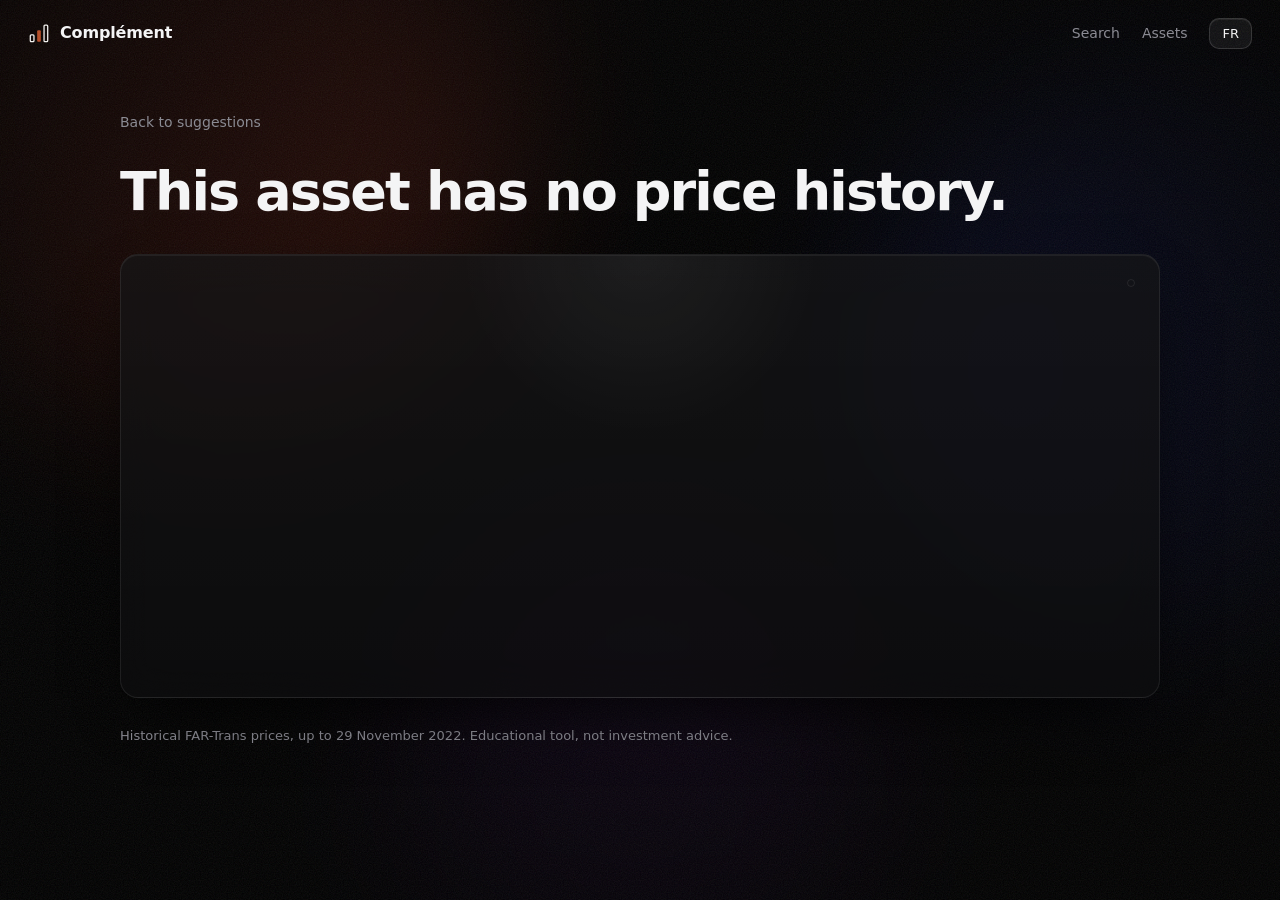
==== web/asset.html @ 83ad5b01 "feat: add proper website instead of streamlit app" ====
<!doctype html>
<html lang="fr">
<head>
<meta charset="utf-8">
<meta name="viewport" content="width=device-width, initial-scale=1">
<title>Complément</title>
<link rel="icon" href="logo.svg" type="image/svg+xml">
<link rel="stylesheet" href="styles.css">
</head>
<body>
<div class="aurora" aria-hidden="true"><i></i><i></i><i></i></div>
<div class="grain" aria-hidden="true"></div>

<header class="top">
  <a class="brand" href="index.html">
    <svg viewBox="0 0 24 24" fill="none" aria-hidden="true"><rect x="2.5" y="14" width="4" height="7.5" rx="1" stroke="#f2f1ee" stroke-width="1.4"/><rect x="10" y="9" width="4" height="12.5" rx="1" fill="#b5502b"/><rect x="17.5" y="3.5" width="4" height="18" rx="1" stroke="#f2f1ee" stroke-width="1.4"/></svg>
    <span data-brand></span>
  </a>
  <nav class="nav-links">
    <a href="index.html#ask" data-i18n="nav_search"></a>
    <a href="assets.html" data-i18n="nav_assets"></a>
    <button class="btn lang" type="button" aria-label="Langue / Language"></button>
  </nav>
</header>

<main class="asset">
  <a class="back" href="index.html#results" data-i18n="back"></a>
  <h1 id="name"></h1>
  <p class="meta" id="meta"></p>

  <div class="chart-card glass">
    <div class="chart-top">
      <div class="big-change num" id="change"></div>
      <div class="ranges" id="ranges"></div>
    </div>
    <div class="chart" id="chart"></div>
  </div>
  <div class="stats" id="stats"></div>
  <section class="why glass" id="why" hidden></section>
  <p class="footnote" data-i18n="footnote"></p>
</main>

<script src="i18n.js"></script>
<script src="chart.js"></script>
<script src="asset.js"></script>
</body>
</html>
---- web/styles.css ----
/* Black canvas with drifting colour and film grain; flat hairline surfaces on top.
   System fonts only, the booth may have no Wi-Fi. */
:root {
  --black: #000;
  --paper: #f4f4f5;
  --muted: #8b8b93;
  --faint: #4b4b52;
  --line: rgba(255, 255, 255, .08);
  --line-strong: rgba(255, 255, 255, .14);
  --up: #3fd492;
  --down: #ff5d52;
  --copper: #ff6a3d;
  --sans: "Inter", "Segoe UI Variable Text", "Segoe UI", -apple-system, BlinkMacSystemFont, system-ui, sans-serif;
}

* { box-sizing: border-box; }
[hidden] { display: none !important; }
html { scroll-behavior: smooth; background: var(--black); }
body { margin: 0; color: var(--paper); font: 16px/1.55 var(--sans); -webkit-font-smoothing: antialiased; }
a { color: inherit; text-decoration: none; }
:focus-visible { outline: 2px solid var(--copper); outline-offset: 3px; }
.num { font-variant-numeric: tabular-nums; }
.muted { color: var(--muted); }
.up { color: var(--up); } .down { color: var(--down); }

/* ---------- Background: slow colour drift + grain ---------- */
.aurora { position: fixed; inset: 0; z-index: -2; overflow: hidden; pointer-events: none; }
.aurora i { position: absolute; border-radius: 50%; filter: blur(90px); opacity: .55; will-change: transform; }
.aurora i:nth-child(1) { width: 52vw; height: 52vw; left: -12vw; top: -18vw; background: #ff4d2e; opacity: .2; animation: drift-a 16s ease-in-out infinite alternate; }
.aurora i:nth-child(2) { width: 46vw; height: 46vw; right: -14vw; top: 8vh; background: #3b4dff; opacity: .17; animation: drift-b 19s ease-in-out infinite alternate; }
.aurora i:nth-child(3) { width: 40vw; height: 40vw; left: 30vw; top: 60vh; background: #a238ff; opacity: .11; animation: drift-c 23s ease-in-out infinite alternate; }
@keyframes drift-a { to { transform: translate(18vw, 14vh) scale(1.15); } }
@keyframes drift-b { to { transform: translate(-16vw, 22vh) scale(.9); } }
@keyframes drift-c { to { transform: translate(-20vw, -26vh) scale(1.2); } }
.aurora::after {  /* vignette keeps the edges and the reading area black */
  content: ""; position: absolute; inset: 0;
  background: radial-gradient(ellipse at 50% 40%, transparent 0%, rgba(0, 0, 0, .55) 55%, #000 100%);
}
.grain {
  position: fixed; inset: -50%; z-index: -1; pointer-events: none; opacity: .09;
  background-image: url("data:image/svg+xml,%3Csvg xmlns='http://www.w3.org/2000/svg' width='220' height='220'%3E%3Cfilter id='n'%3E%3CfeTurbulence type='fractalNoise' baseFrequency='.85' numOctaves='3' stitchTiles='stitch'/%3E%3C/filter%3E%3Crect width='100%25' height='100%25' filter='url(%23n)'/%3E%3C/svg%3E");
  animation: grain 1.2s steps(6) infinite;
}
@keyframes grain { 0%, 100% { transform: translate(0, 0); } 33% { transform: translate(-3%, 2%); } 66% { transform: translate(2%, -3%); } }

/* ---------- Surfaces: hairline border, faint top light, glow that follows the pointer ---------- */
.glass {
  --mx: 50%; --my: 0%;
  position: relative;
  background:
    radial-gradient(400px circle at var(--mx) var(--my), rgba(255, 255, 255, .05), transparent 45%),
    linear-gradient(180deg, rgba(255, 255, 255, .035), rgba(255, 255, 255, .01)),
    rgba(10, 10, 12, .72);
  border: 1px solid var(--line);
  box-shadow: inset 0 1px 0 rgba(255, 255, 255, .06), 0 24px 60px -24px rgba(0, 0, 0, .9);
  backdrop-filter: blur(20px);
}

.btn {
  display: inline-flex; align-items: center; justify-content: center; gap: 8px;
  font: 500 15px var(--sans); color: var(--paper); cursor: pointer; white-space: nowrap;
  padding: 10px 18px; border-radius: 10px;
  background: rgba(255, 255, 255, .06); border: 1px solid var(--line-strong);
  box-shadow: inset 0 1px 0 rgba(255, 255, 255, .08);
  transition: background .15s, border-color .15s;
}
.btn:hover { background: rgba(255, 255, 255, .1); border-color: rgba(255, 255, 255, .22); }
.btn.primary { background: var(--paper); color: #0a0a0b; border-color: var(--paper); box-shadow: 0 0 0 4px rgba(255, 255, 255, .06); }
.btn.primary:hover { background: #fff; }
.btn[disabled] { opacity: .55; cursor: wait; }
.kbd { font-size: 12px; color: var(--muted); border: 1px solid var(--line-strong); border-radius: 5px; padding: 1px 6px; }
.btn.primary .kbd { color: #55555c; border-color: rgba(0, 0, 0, .15); }

/* ---------- Top bar ---------- */
.top { position: fixed; inset: 0 0 auto; z-index: 20; display: flex; justify-content: space-between; align-items: center; padding: 18px 28px; pointer-events: none; }
.top > * { pointer-events: auto; }
.brand { display: flex; align-items: center; gap: 10px; font-weight: 600; font-size: 16px; letter-spacing: -.01em; }
.brand svg { width: 22px; height: 22px; }
.nav-links { display: flex; align-items: center; gap: 22px; font-size: 14px; }
.nav-links a { color: var(--muted); }
.nav-links a:hover, .nav-links a[aria-current="page"] { color: var(--paper); }
.lang { font-size: 13px; padding: 7px 12px; }

/* ---------- Catalogue ---------- */
.catalog { width: min(960px, 100% - 48px); margin: 0 auto; padding: 120px 0 100px; }
.catalog h1 { font-weight: 600; font-size: clamp(34px, 4.6vw, 54px); letter-spacing: -.035em; line-height: 1.05; margin: 0 0 10px; }
.catalog .lede { color: var(--muted); margin: 0 0 28px; }
.filters { display: flex; gap: 6px; flex-wrap: wrap; margin: 14px 0 18px; }
.filters button[aria-pressed="true"] { background: rgba(255, 255, 255, .14); border-color: rgba(255, 255, 255, .28); }
.row .cat { color: var(--muted); font-size: 13px; }
.catalog .rows .row { grid-template-columns: 1fr 96px 64px 150px 112px; }
.more { display: flex; justify-content: center; margin-top: 18px; }

/* ---------- Hero ---------- */
.hero { min-height: 100vh; display: grid; justify-items: center; align-content: center; gap: 0; padding: 140px 24px 80px; text-align: center; }
.hero h1 {
  margin: 0; font-weight: 600; letter-spacing: -.045em; line-height: 1.02;
  font-size: clamp(48px, 8.4vw, 112px);
  background: linear-gradient(180deg, #fff 30%, rgba(255, 255, 255, .55));
  -webkit-background-clip: text; background-clip: text; color: transparent;
}
.hero .sub { color: var(--muted); font-size: clamp(17px, 1.6vw, 20px); max-width: 46ch; margin: 22px 0 34px; }
.hero .cta { display: flex; gap: 12px; flex-wrap: wrap; justify-content: center; margin-bottom: 72px; }
.hero .cta .btn { padding: 12px 20px; }

/* Product preview: a real query and the first real suggestions */
.preview { width: min(760px, 100%); border-radius: 18px; text-align: left; overflow: hidden; }
.preview-bar { display: flex; align-items: center; gap: 12px; padding: 18px 22px; border-bottom: 1px solid var(--line); font-size: 17px; }
.preview-bar svg { width: 18px; height: 18px; color: var(--muted); flex: none; }
.preview-bar .typed::after { content: ""; display: inline-block; width: 1px; height: 1.1em; background: var(--paper); margin-left: 2px; vertical-align: -.15em; animation: caret 1s steps(2) infinite; }
@keyframes caret { 50% { opacity: 0; } }
.preview-rows { padding: 8px; }
.preview-row { display: grid; grid-template-columns: 1fr 120px 70px; gap: 16px; align-items: center; padding: 10px 14px; border-radius: 10px; }
.preview-row:first-child { background: rgba(255, 255, 255, .06); }
.preview-row b { font-weight: 500; font-size: 15px; }
.preview-row small { display: block; color: var(--muted); font-size: 12px; }
.preview-row .change { text-align: right; font-size: 15px; }
.preview-row svg.spark { width: 120px; height: 32px; }
.preview-foot { display: flex; justify-content: space-between; padding: 10px 22px; border-top: 1px solid var(--line); color: var(--muted); font-size: 12px; }

/* ---------- Search ---------- */
.ask { min-height: 100vh; display: grid; align-content: center; justify-items: center; padding: 120px 24px 80px; }
.ask h2 { font-weight: 600; font-size: clamp(28px, 3.4vw, 44px); letter-spacing: -.03em; margin: 0 0 32px; text-align: center; }
.search-wrap { width: min(820px, 100%); position: relative; }
.search { border-radius: 16px; display: flex; align-items: center; gap: 14px; padding: 8px 8px 8px 22px; }
.search svg { width: 20px; height: 20px; color: var(--muted); flex: none; }
.search input { flex: 1; min-width: 0; background: none; border: 0; outline: none; color: var(--paper); font: 19px var(--sans); padding: 14px 0; }
.search input::placeholder { color: var(--faint); }
.search:focus-within { border-color: rgba(255, 255, 255, .22); box-shadow: 0 0 0 4px rgba(255, 255, 255, .04), 0 24px 60px -24px rgba(0, 0, 0, .9); }
.suggest { position: absolute; z-index: 5; top: calc(100% + 8px); left: 0; right: 0; margin: 0; padding: 6px; list-style: none; border-radius: 14px; background: rgba(14, 14, 16, .96); }
.suggest li { padding: 10px 14px; border-radius: 9px; cursor: pointer; display: flex; justify-content: space-between; gap: 16px; font-size: 15px; }
.suggest li[aria-selected="true"], .suggest li:hover { background: rgba(255, 255, 255, .07); }
.suggest small { color: var(--muted); }

.chips { width: min(820px, 100%); display: flex; flex-wrap: wrap; gap: 8px; margin-top: 14px; min-height: 8px; }
.chip { display: inline-flex; align-items: center; gap: 6px; padding: 6px 6px 6px 12px; border-radius: 8px; font-size: 14px; }
.chip button { background: none; border: 0; color: var(--muted); cursor: pointer; font-size: 16px; line-height: 1; padding: 2px 6px; border-radius: 6px; }
.chip button:hover { color: var(--paper); background: rgba(255, 255, 255, .08); }

.toggle { width: 44px; padding: 10px 0; }
.toggle svg { width: 16px; height: 16px; color: var(--paper); transition: transform .35s cubic-bezier(.2, .8, .2, 1); }
.toggle[aria-expanded="true"] svg { transform: rotate(180deg); }
/* Options unfold under the bar: grid rows 0fr -> 1fr animates to the content's real height */
.options {
  width: min(820px, 100%); margin-top: 0; border-radius: 14px; display: grid; grid-template-rows: 0fr; opacity: 0;
  border-color: transparent; transform: translateY(-6px);
  transition: grid-template-rows .4s cubic-bezier(.2, .8, .2, 1), opacity .3s, margin-top .4s, transform .4s, border-color .3s;
}
.options.open { grid-template-rows: 1fr; opacity: 1; margin-top: 12px; transform: none; border-color: var(--line); }
.options-inner { overflow: hidden; min-height: 0; }
.option-grid { display: grid; grid-template-columns: repeat(2, 1fr); gap: 16px 20px; padding: 20px; }
.option-grid label { display: grid; gap: 6px; font-size: 13px; color: var(--muted); }
select {
  appearance: none; font: 15px var(--sans); color: var(--paper); cursor: pointer;
  padding: 10px 36px 10px 12px; border-radius: 9px; border: 1px solid var(--line-strong);
  background: url("data:image/svg+xml,%3Csvg xmlns='http://www.w3.org/2000/svg' width='12' height='8' fill='none' stroke='%238b8b93' stroke-width='1.5'%3E%3Cpath d='M1 1.5l5 5 5-5'/%3E%3C/svg%3E") right 12px center no-repeat, rgba(255, 255, 255, .04);
}
select option { background: #111113; }
.hint { color: var(--muted); font-size: 14px; margin: 16px 0 0; text-align: center; max-width: 60ch; }
.error { color: var(--down); }

/* ---------- Results ---------- */
.results { width: min(960px, 100% - 48px); margin: 0 auto; padding: 40px 0 120px; scroll-margin-top: 80px; }
.results-head { display: flex; justify-content: space-between; align-items: baseline; gap: 16px; flex-wrap: wrap; margin-bottom: 18px; }
.results-head h2 { font-weight: 600; font-size: 28px; margin: 0; letter-spacing: -.025em; }
.results-head p { margin: 0; color: var(--muted); font-size: 14px; }
.rows { border-radius: 16px; overflow: hidden; }
.row { display: grid; grid-template-columns: 32px 1fr 64px 150px 112px; gap: 20px; align-items: center; padding: 16px 22px; transition: background .15s; }
.row + .row { border-top: 1px solid var(--line); }
.row:hover { background: rgba(255, 255, 255, .04); }
.row .rank { color: var(--faint); font-size: 15px; }
.row .name { line-height: 1.35; font-weight: 500; }
.row .name small { display: block; color: var(--muted); font-size: 12px; font-weight: 400; margin-top: 2px; }
.row .risk { color: var(--muted); font-size: 12px; text-align: center; }
.row .risk b { color: var(--paper); font-weight: 500; font-size: 15px; }
.row svg.spark { width: 150px; height: 40px; display: block; }
.row .change { text-align: right; font-size: 17px; font-weight: 500; }
.row .change small { display: block; color: var(--muted); font-size: 12px; font-weight: 400; }
.footnote { color: var(--muted); font-size: 13px; margin-top: 18px; }
.feedback { display: flex; gap: 8px; align-items: center; justify-content: flex-end; margin-top: 22px; color: var(--muted); font-size: 14px; flex-wrap: wrap; }
.feedback .btn { padding: 7px 14px; font-size: 14px; }

/* ---------- Asset page ---------- */
.asset { width: min(1040px, 100% - 48px); margin: 0 auto; padding: 110px 0 100px; }
.back { color: var(--muted); font-size: 14px; display: inline-block; margin-bottom: 30px; }
.back:hover { color: var(--paper); }
.asset h1 { font-weight: 600; font-size: clamp(32px, 4.6vw, 54px); letter-spacing: -.035em; line-height: 1.05; margin: 0 0 10px; }
.asset .meta { color: var(--muted); margin: 0 0 34px; font-size: 15px; }
.chart-card { border-radius: 18px; padding: 24px 24px 14px; }
.chart-top { display: flex; justify-content: space-between; align-items: flex-start; gap: 16px; flex-wrap: wrap; margin-bottom: 16px; }
.big-change { font-size: 40px; font-weight: 600; letter-spacing: -.03em; line-height: 1; }
.big-change small { display: block; font-size: 13px; font-weight: 400; letter-spacing: 0; color: var(--muted); margin-top: 8px; }
.ranges { display: flex; gap: 4px; padding: 3px; border: 1px solid var(--line); border-radius: 10px; }
.ranges button { font-size: 13px; padding: 6px 12px; border-color: transparent; background: none; box-shadow: none; }
.ranges button[aria-pressed="true"] { background: rgba(255, 255, 255, .1); border-color: var(--line-strong); }
.chart { position: relative; height: 380px; }
.chart svg { width: 100%; height: 100%; display: block; overflow: visible; }
.chart text { font-family: var(--sans); }
.tip { position: absolute; pointer-events: none; padding: 6px 10px; border-radius: 8px; font-size: 13px; white-space: nowrap; transform: translate(-50%, calc(-100% - 12px)); }
.stats { display: grid; grid-template-columns: repeat(4, 1fr); gap: 10px; margin-top: 10px; }
.stat { border-radius: 14px; padding: 16px 18px; }
.stat small { display: block; color: var(--muted); font-size: 12px; margin-bottom: 4px; }
.stat b { font-weight: 600; font-size: 22px; letter-spacing: -.02em; }
.why { border-radius: 14px; padding: 20px 22px; margin-top: 10px; }
.why h2 { font-weight: 600; font-size: 16px; margin: 0 0 8px; }
.why ul { margin: 0; padding-left: 18px; color: var(--muted); display: grid; gap: 4px; font-size: 15px; }

footer.site { color: var(--faint); font-size: 13px; text-align: center; padding: 30px 24px 40px; }
footer.site a { color: var(--muted); }

@media (max-width: 760px) {
  .top { padding: 14px 16px; }
  .search { padding-left: 16px; }
  .search input { font-size: 16px; }
  .option-grid { grid-template-columns: 1fr; }
  .preview-row { grid-template-columns: 1fr 64px; }
  .preview-row svg.spark { display: none; }
  .row { grid-template-columns: 24px 1fr auto; gap: 12px; padding: 14px 16px; }
  .row .risk, .row svg.spark { display: none; }
  .stats { grid-template-columns: repeat(2, 1fr); }
  .chart { height: 260px; }
}
@media (prefers-reduced-motion: reduce) {
  html { scroll-behavior: auto; }
  .aurora i, .grain, .preview-bar .typed::after { animation: none; }
  * { transition: none !important; }
}
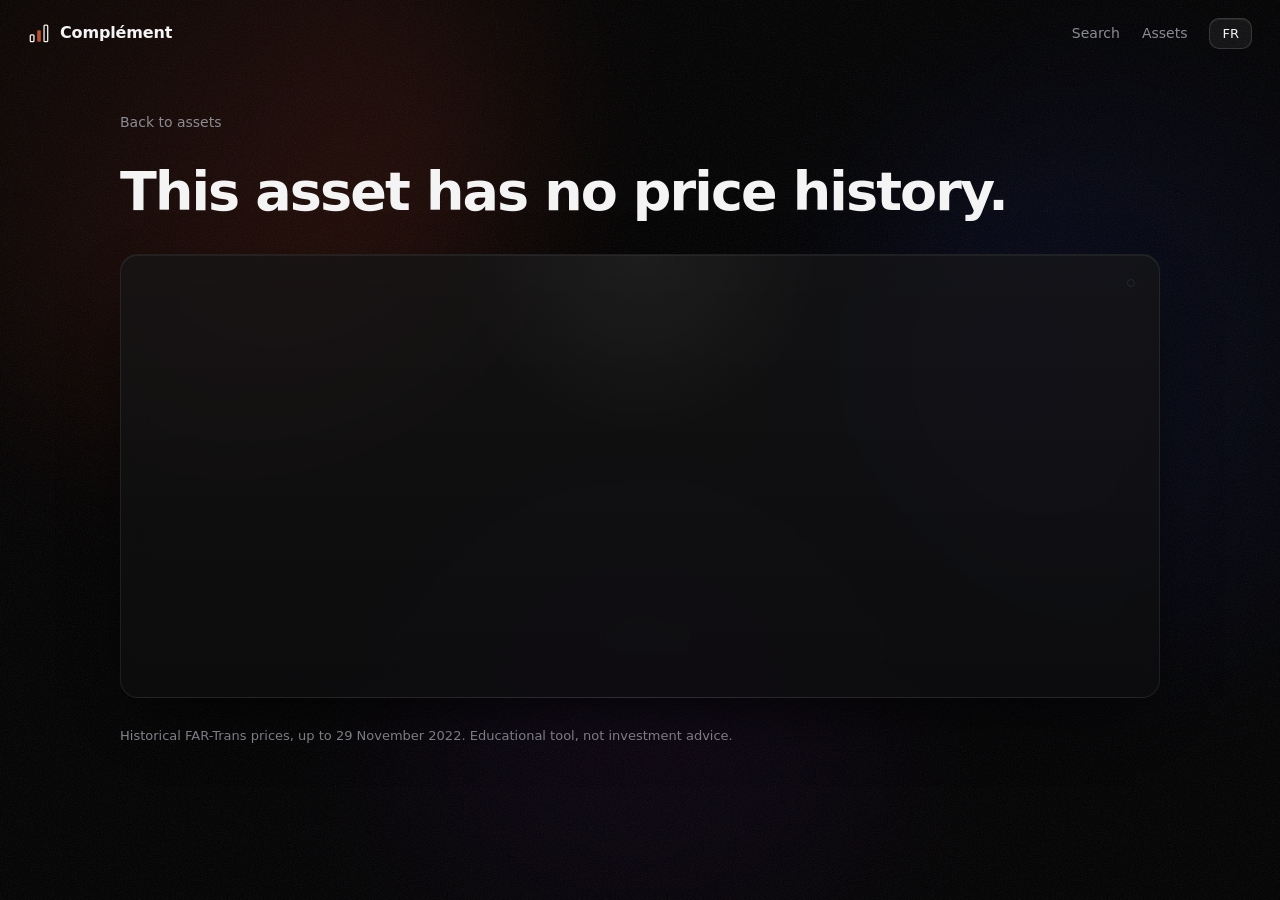
==== commit be188d89: "Fix web profile, explanations and quote display" ====
--- a/web/asset.html
+++ b/web/asset.html
@@ -36,7 +36,7 @@
     <div class="chart" id="chart"></div>
   </div>
   <div class="stats" id="stats"></div>
-  <section class="why glass" id="why" hidden></section>
+  <section class="why glass" id="why" hidden aria-live="polite"></section>
   <p class="footnote" data-i18n="footnote"></p>
 </main>
 
--- a/web/styles.css
+++ b/web/styles.css
@@ -136,6 +136,18 @@
 .chip { display: inline-flex; align-items: center; gap: 6px; padding: 6px 6px 6px 12px; border-radius: 8px; font-size: 14px; }
 .chip button { background: none; border: 0; color: var(--muted); cursor: pointer; font-size: 16px; line-height: 1; padding: 2px 6px; border-radius: 6px; }
 .chip button:hover { color: var(--paper); background: rgba(255, 255, 255, .08); }
+.chip .amount { display: inline-flex; align-items: center; gap: 4px; color: var(--muted); }
+.chip .amount input { width: 9ch; font: 14px var(--sans); color: var(--paper); border: 1px solid var(--line-strong);
+  background: rgba(255, 255, 255, .04); border-radius: 6px; padding: 4px 6px; }
+.profile-mode, .objective { width: 100%; margin: 14px 0 0; }
+.profile-mode { border: 1px solid var(--line-strong); border-radius: 10px; padding: 7px 12px 10px; min-width: 0; }
+.profile-mode legend, .objective { color: var(--muted); font-size: 14px; }
+.profile-mode label { display: inline-flex; align-items: center; gap: 4px; margin-right: 18px; }
+.profile-mode input { accent-color: var(--copper); }
+.objective { display: block; }
+.objective textarea { display: block; width: 100%; min-height: 96px; margin-top: 6px; resize: vertical;
+  padding: 12px 14px; border: 1px solid var(--line-strong); border-radius: 10px; color: var(--paper);
+  background: rgba(255, 255, 255, .04); font: 15px var(--sans); }
 
 .toggle { width: 44px; padding: 10px 0; }
 .toggle svg { width: 16px; height: 16px; color: var(--paper); transition: transform .35s cubic-bezier(.2, .8, .2, 1); }
@@ -179,6 +191,8 @@
 .footnote { color: var(--muted); font-size: 13px; margin-top: 18px; }
 .feedback { display: flex; gap: 8px; align-items: center; justify-content: flex-end; margin-top: 22px; color: var(--muted); font-size: 14px; flex-wrap: wrap; }
 .feedback .btn { padding: 7px 14px; font-size: 14px; }
+.review-actions { margin: 14px 0; display: flex; gap: 12px; align-items: baseline; flex-wrap: wrap; }
+.review-actions .footnote { margin: 0; }
 
 /* ---------- Asset page ---------- */
 .asset { width: min(1040px, 100% - 48px); margin: 0 auto; padding: 110px 0 100px; }
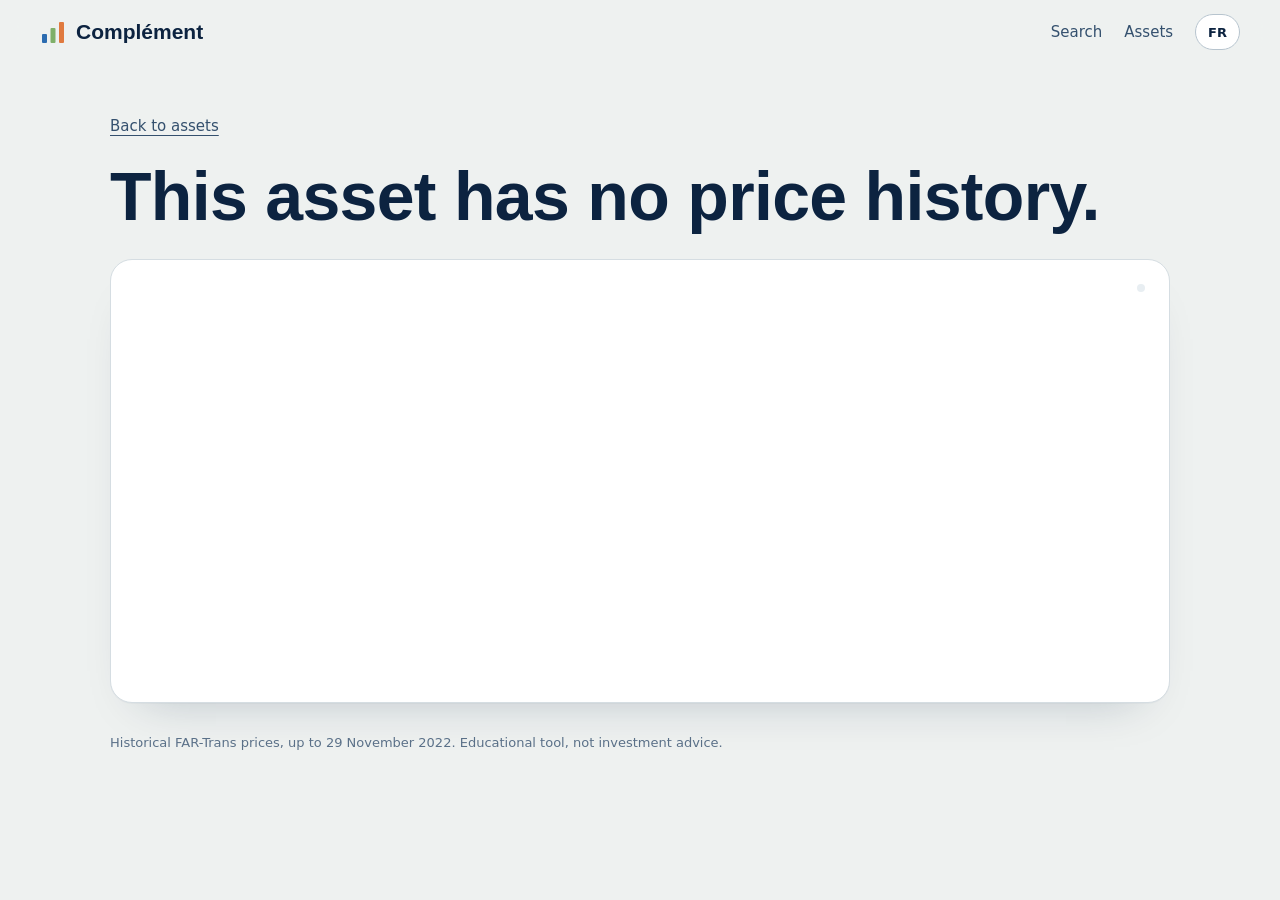
==== commit c977de8e: "feat(web): startup landing page and risk-scale visual identity - index.html becomes a landing page: " ====
--- a/web/asset.html
+++ b/web/asset.html
@@ -8,12 +8,9 @@
 <link rel="stylesheet" href="styles.css">
 </head>
 <body>
-<div class="aurora" aria-hidden="true"><i></i><i></i><i></i></div>
-<div class="grain" aria-hidden="true"></div>
-
 <header class="top">
   <a class="brand" href="index.html">
-    <svg viewBox="0 0 24 24" fill="none" aria-hidden="true"><rect x="2.5" y="14" width="4" height="7.5" rx="1" stroke="#f2f1ee" stroke-width="1.4"/><rect x="10" y="9" width="4" height="12.5" rx="1" fill="#b5502b"/><rect x="17.5" y="3.5" width="4" height="18" rx="1" stroke="#f2f1ee" stroke-width="1.4"/></svg>
+    <svg viewBox="0 0 26 26" aria-hidden="true"><rect x="2" y="15" width="5" height="9" rx="1" fill="#2B6CB0"/><rect x="10.5" y="9" width="5" height="15" rx="1" fill="#7FB069"/><rect x="19" y="3" width="5" height="21" rx="1" fill="#E07A3F"/></svg>
     <span data-brand></span>
   </a>
   <nav class="nav-links">
--- a/web/styles.css
+++ b/web/styles.css
@@ -1,241 +1,307 @@
-/* Black canvas with drifting colour and film grain; flat hairline surfaces on top.
-   System fonts only, the booth may have no Wi-Fi. */
+/* Complément — marble ground, Aegean ink, and the 1-7 risk scale as the only colour system.
+   Fonts are system fonts (Bahnschrift ships with Windows): the booth may have no Wi-Fi. */
 :root {
-  --black: #000;
-  --paper: #f4f4f5;
-  --muted: #8b8b93;
-  --faint: #4b4b52;
-  --line: rgba(255, 255, 255, .08);
-  --line-strong: rgba(255, 255, 255, .14);
-  --up: #3fd492;
-  --down: #ff5d52;
-  --copper: #ff6a3d;
-  --sans: "Inter", "Segoe UI Variable Text", "Segoe UI", -apple-system, BlinkMacSystemFont, system-ui, sans-serif;
+  --ground: #EEF1F0;
+  --surface: #FFFFFF;
+  --ink: #0C2340;
+  --ink-2: #34506E;
+  --muted: #5A7088;
+  --line: #D5DDE2;
+  --line-strong: #B7C4CE;
+  --neutral: #A3B1BE;
+  --r1: #2B6CB0; --r2: #2A9D8F; --r3: #6FA35A; --r4: #D9A033; --r5: #E07A3F; --r6: #C8553D; --r7: #8E2C48;
+  --up: #1F7A6F;
+  --down: #C8553D;
+  --accent: #E9B44C;
+  --display: "Bahnschrift Condensed", "Bahnschrift SemiCondensed", "DIN Condensed", "Roboto Condensed", "Arial Narrow", sans-serif;
+  --figures: "Bahnschrift", "DIN Alternate", "Roboto", "Segoe UI", sans-serif;
+  --sans: "Segoe UI Variable Text", "Segoe UI", -apple-system, BlinkMacSystemFont, system-ui, sans-serif;
+  --radius: 22px;
+  --page: min(1200px, 100% - 64px);
 }
 
 * { box-sizing: border-box; }
 [hidden] { display: none !important; }
-html { scroll-behavior: smooth; background: var(--black); }
-body { margin: 0; color: var(--paper); font: 16px/1.55 var(--sans); -webkit-font-smoothing: antialiased; }
-a { color: inherit; text-decoration: none; }
-:focus-visible { outline: 2px solid var(--copper); outline-offset: 3px; }
-.num { font-variant-numeric: tabular-nums; }
+html { scroll-behavior: smooth; background: var(--ground); scroll-padding-top: 84px; }
+body { margin: 0; color: var(--ink); background: var(--ground); font: 16px/1.6 var(--sans); -webkit-font-smoothing: antialiased; }
+a { color: inherit; }
+:focus-visible { outline: 3px solid var(--r1); outline-offset: 3px; border-radius: 4px; }
+h1, h2, h3 { font-family: var(--display); font-weight: 700; letter-spacing: -.01em; margin: 0; }
+.num { font-family: var(--figures); font-variant-numeric: tabular-nums; }
 .muted { color: var(--muted); }
 .up { color: var(--up); } .down { color: var(--down); }
-
-/* ---------- Background: slow colour drift + grain ---------- */
-.aurora { position: fixed; inset: 0; z-index: -2; overflow: hidden; pointer-events: none; }
-.aurora i { position: absolute; border-radius: 50%; filter: blur(90px); opacity: .55; will-change: transform; }
-.aurora i:nth-child(1) { width: 52vw; height: 52vw; left: -12vw; top: -18vw; background: #ff4d2e; opacity: .2; animation: drift-a 16s ease-in-out infinite alternate; }
-.aurora i:nth-child(2) { width: 46vw; height: 46vw; right: -14vw; top: 8vh; background: #3b4dff; opacity: .17; animation: drift-b 19s ease-in-out infinite alternate; }
-.aurora i:nth-child(3) { width: 40vw; height: 40vw; left: 30vw; top: 60vh; background: #a238ff; opacity: .11; animation: drift-c 23s ease-in-out infinite alternate; }
-@keyframes drift-a { to { transform: translate(18vw, 14vh) scale(1.15); } }
-@keyframes drift-b { to { transform: translate(-16vw, 22vh) scale(.9); } }
-@keyframes drift-c { to { transform: translate(-20vw, -26vh) scale(1.2); } }
-.aurora::after {  /* vignette keeps the edges and the reading area black */
-  content: ""; position: absolute; inset: 0;
-  background: radial-gradient(ellipse at 50% 40%, transparent 0%, rgba(0, 0, 0, .55) 55%, #000 100%);
-}
-.grain {
-  position: fixed; inset: -50%; z-index: -1; pointer-events: none; opacity: .09;
-  background-image: url("data:image/svg+xml,%3Csvg xmlns='http://www.w3.org/2000/svg' width='220' height='220'%3E%3Cfilter id='n'%3E%3CfeTurbulence type='fractalNoise' baseFrequency='.85' numOctaves='3' stitchTiles='stitch'/%3E%3C/filter%3E%3Crect width='100%25' height='100%25' filter='url(%23n)'/%3E%3C/svg%3E");
-  animation: grain 1.2s steps(6) infinite;
-}
-@keyframes grain { 0%, 100% { transform: translate(0, 0); } 33% { transform: translate(-3%, 2%); } 66% { transform: translate(2%, -3%); } }
-
-/* ---------- Surfaces: hairline border, faint top light, glow that follows the pointer ---------- */
-.glass {
-  --mx: 50%; --my: 0%;
-  position: relative;
-  background:
-    radial-gradient(400px circle at var(--mx) var(--my), rgba(255, 255, 255, .05), transparent 45%),
-    linear-gradient(180deg, rgba(255, 255, 255, .035), rgba(255, 255, 255, .01)),
-    rgba(10, 10, 12, .72);
+.visually-hidden { position: absolute; width: 1px; height: 1px; overflow: hidden; clip: rect(0 0 0 0); white-space: nowrap; }
+.aurora, .grain { display: none; }
+
+/* ---------- Surfaces and buttons ---------- */
+.glass, .card {
+  background: var(--surface);
   border: 1px solid var(--line);
-  box-shadow: inset 0 1px 0 rgba(255, 255, 255, .06), 0 24px 60px -24px rgba(0, 0, 0, .9);
-  backdrop-filter: blur(20px);
-}
-
+  box-shadow: 0 1px 0 rgba(12, 35, 64, .03), 0 24px 48px -32px rgba(12, 35, 64, .28);
+}
 .btn {
-  display: inline-flex; align-items: center; justify-content: center; gap: 8px;
-  font: 500 15px var(--sans); color: var(--paper); cursor: pointer; white-space: nowrap;
-  padding: 10px 18px; border-radius: 10px;
-  background: rgba(255, 255, 255, .06); border: 1px solid var(--line-strong);
-  box-shadow: inset 0 1px 0 rgba(255, 255, 255, .08);
-  transition: background .15s, border-color .15s;
-}
-.btn:hover { background: rgba(255, 255, 255, .1); border-color: rgba(255, 255, 255, .22); }
-.btn.primary { background: var(--paper); color: #0a0a0b; border-color: var(--paper); box-shadow: 0 0 0 4px rgba(255, 255, 255, .06); }
-.btn.primary:hover { background: #fff; }
-.btn[disabled] { opacity: .55; cursor: wait; }
-.kbd { font-size: 12px; color: var(--muted); border: 1px solid var(--line-strong); border-radius: 5px; padding: 1px 6px; }
-.btn.primary .kbd { color: #55555c; border-color: rgba(0, 0, 0, .15); }
+  display: inline-flex; align-items: center; justify-content: center; gap: 8px; min-height: 44px;
+  font: 600 15px var(--sans); color: var(--ink); cursor: pointer; white-space: nowrap; text-decoration: none;
+  padding: 10px 18px; border-radius: 999px; background: var(--surface); border: 1.5px solid var(--line-strong);
+  transition: background .15s, border-color .15s, transform .15s;
+}
+.btn:hover { border-color: var(--ink); }
+.btn:active { transform: translateY(1px); }
+.btn.primary { background: var(--ink); color: var(--ground); border-color: var(--ink); }
+.btn.primary:hover { background: #163459; }
+.btn.ghost { background: transparent; border-color: var(--ink); }
+.btn.accent { background: var(--accent); border-color: var(--accent); color: var(--ink); font-weight: 700; }
+.btn.accent:hover { background: #F2C462; }
+.btn.big { padding: 14px 24px; font-size: 16px; }
+.btn[disabled] { opacity: .6; cursor: wait; }
 
 /* ---------- Top bar ---------- */
-.top { position: fixed; inset: 0 0 auto; z-index: 20; display: flex; justify-content: space-between; align-items: center; padding: 18px 28px; pointer-events: none; }
-.top > * { pointer-events: auto; }
-.brand { display: flex; align-items: center; gap: 10px; font-weight: 600; font-size: 16px; letter-spacing: -.01em; }
-.brand svg { width: 22px; height: 22px; }
-.nav-links { display: flex; align-items: center; gap: 22px; font-size: 14px; }
-.nav-links a { color: var(--muted); }
-.nav-links a:hover, .nav-links a[aria-current="page"] { color: var(--paper); }
-.lang { font-size: 13px; padding: 7px 12px; }
-
-/* ---------- Catalogue ---------- */
-.catalog { width: min(960px, 100% - 48px); margin: 0 auto; padding: 120px 0 100px; }
-.catalog h1 { font-weight: 600; font-size: clamp(34px, 4.6vw, 54px); letter-spacing: -.035em; line-height: 1.05; margin: 0 0 10px; }
-.catalog .lede { color: var(--muted); margin: 0 0 28px; }
-.filters { display: flex; gap: 6px; flex-wrap: wrap; margin: 14px 0 18px; }
-.filters button[aria-pressed="true"] { background: rgba(255, 255, 255, .14); border-color: rgba(255, 255, 255, .28); }
-.row .cat { color: var(--muted); font-size: 13px; }
-.catalog .rows .row { grid-template-columns: 1fr 96px 64px 150px 112px; }
-.more { display: flex; justify-content: center; margin-top: 18px; }
+.top {
+  position: sticky; top: 0; z-index: 20; display: flex; justify-content: space-between; align-items: center; gap: 16px;
+  padding: 14px max(32px, (100% - 1200px) / 2); background: rgba(238, 241, 240, .86); backdrop-filter: blur(14px);
+  border-bottom: 1px solid transparent; transition: border-color .2s;
+}
+.brand { display: flex; align-items: center; gap: 10px; font: 700 21px var(--display); text-decoration: none; }
+.brand svg { width: 26px; height: 26px; }
+.nav-links { display: flex; align-items: center; gap: 22px; font-size: 15px; flex-wrap: wrap; justify-content: flex-end; }
+.nav-links > a:not(.btn) { color: var(--ink-2); text-decoration: none; }
+.nav-links > a:not(.btn):hover, .nav-links a[aria-current="page"] { color: var(--ink); text-decoration: underline; text-underline-offset: 5px; }
+.lang { min-height: 36px; padding: 6px 12px; font-size: 13px; }
+.nav-links .btn.primary { min-height: 40px; padding: 8px 18px; }
 
 /* ---------- Hero ---------- */
-.hero { min-height: 100vh; display: grid; justify-items: center; align-content: center; gap: 0; padding: 140px 24px 80px; text-align: center; }
-.hero h1 {
-  margin: 0; font-weight: 600; letter-spacing: -.045em; line-height: 1.02;
-  font-size: clamp(48px, 8.4vw, 112px);
-  background: linear-gradient(180deg, #fff 30%, rgba(255, 255, 255, .55));
-  -webkit-background-clip: text; background-clip: text; color: transparent;
-}
-.hero .sub { color: var(--muted); font-size: clamp(17px, 1.6vw, 20px); max-width: 46ch; margin: 22px 0 34px; }
-.hero .cta { display: flex; gap: 12px; flex-wrap: wrap; justify-content: center; margin-bottom: 72px; }
-.hero .cta .btn { padding: 12px 20px; }
-
-/* Product preview: a real query and the first real suggestions */
-.preview { width: min(760px, 100%); border-radius: 18px; text-align: left; overflow: hidden; }
-.preview-bar { display: flex; align-items: center; gap: 12px; padding: 18px 22px; border-bottom: 1px solid var(--line); font-size: 17px; }
-.preview-bar svg { width: 18px; height: 18px; color: var(--muted); flex: none; }
-.preview-bar .typed::after { content: ""; display: inline-block; width: 1px; height: 1.1em; background: var(--paper); margin-left: 2px; vertical-align: -.15em; animation: caret 1s steps(2) infinite; }
-@keyframes caret { 50% { opacity: 0; } }
-.preview-rows { padding: 8px; }
-.preview-row { display: grid; grid-template-columns: 1fr 120px 70px; gap: 16px; align-items: center; padding: 10px 14px; border-radius: 10px; }
-.preview-row:first-child { background: rgba(255, 255, 255, .06); }
-.preview-row b { font-weight: 500; font-size: 15px; }
-.preview-row small { display: block; color: var(--muted); font-size: 12px; }
-.preview-row .change { text-align: right; font-size: 15px; }
-.preview-row svg.spark { width: 120px; height: 32px; }
-.preview-foot { display: flex; justify-content: space-between; padding: 10px 22px; border-top: 1px solid var(--line); color: var(--muted); font-size: 12px; }
-
-/* ---------- Search ---------- */
-.ask { min-height: 100vh; display: grid; align-content: center; justify-items: center; padding: 120px 24px 80px; }
-.ask h2 { font-weight: 600; font-size: clamp(28px, 3.4vw, 44px); letter-spacing: -.03em; margin: 0 0 32px; text-align: center; }
-.search-wrap { width: min(820px, 100%); position: relative; }
-.search { border-radius: 16px; display: flex; align-items: center; gap: 14px; padding: 8px 8px 8px 22px; }
+.hero {
+  width: var(--page); margin: 0 auto; padding: 48px 0 88px; min-height: calc(100vh - 72px);
+  display: grid; grid-template-columns: minmax(0, 1fr) minmax(0, 1.08fr); gap: 56px; align-items: center;
+}
+.hero-copy { display: grid; gap: 26px; justify-items: start; }
+.hero h1 { font-size: clamp(56px, 7.4vw, 104px); line-height: .9; max-width: 9ch; }
+.hero .sub { margin: 0; font-size: clamp(17px, 1.5vw, 20px); color: var(--ink-2); max-width: 36ch; }
+.cta { display: flex; gap: 12px; flex-wrap: wrap; }
+.disclaimer { margin: 0; font-size: 13px; color: var(--muted); }
+
+.graph-card { margin: 0; background: var(--surface); border-radius: 28px; padding: 22px 24px 20px; border: 1px solid var(--line);
+  box-shadow: 0 40px 80px -48px rgba(12, 35, 64, .45); }
+.graph svg { width: 100%; height: auto; display: block; }
+.g-label { font: 12px var(--sans); fill: var(--muted); }
+.g-lane { font-size: 15px; font-weight: 600; }
+.g-count { font-size: 12px; fill: var(--ink-2); }
+.g-shade { fill: var(--ink); opacity: .045; transition: x .45s cubic-bezier(.2, .8, .2, 1), width .45s cubic-bezier(.2, .8, .2, 1); }
+.g-ceiling { stroke: var(--ink); stroke-width: 2; stroke-dasharray: 5 5; transition: x1 .45s cubic-bezier(.2, .8, .2, 1), x2 .45s cubic-bezier(.2, .8, .2, 1), opacity .3s; }
+.g-client { fill: var(--ink); }
+.g-edge { fill: none; stroke: var(--ink); stroke-width: 1.1; opacity: .26; transition: opacity .35s, stroke .35s; }
+.g-edge.out { stroke: var(--neutral); opacity: .12; }
+.g-dot { transition: opacity .35s; }
+.g-dot.out { opacity: .16; }
+/* One load sequence: clients appear, links draw, the catalogue stacks into its risk classes. */
+.graph:not(.ready) .g-client, .graph:not(.ready) .g-dot { opacity: 0; }
+.graph:not(.ready) .g-edge { stroke-dashoffset: 1; }
+.graph .g-edge { stroke-dasharray: 1; }
+.graph.ready .g-client { animation: pop .4s var(--delay) backwards cubic-bezier(.2, .8, .2, 1); transform-box: fill-box; transform-origin: center; }
+.graph.ready .g-edge { animation: draw 1.1s calc(.3s + var(--delay)) backwards cubic-bezier(.4, 0, .2, 1); }
+.graph.ready .g-dot { animation: settle .5s var(--delay) backwards cubic-bezier(.2, .8, .2, 1); transform-box: fill-box; transform-origin: center; }
+@keyframes pop { from { opacity: 0; transform: scale(.2); } }
+@keyframes draw { from { stroke-dashoffset: 1; } to { stroke-dashoffset: 0; } }
+@keyframes settle { from { opacity: 0; transform: translateY(-26px); } }
+.ceiling-control { display: grid; grid-template-columns: auto minmax(0, 1fr); gap: 16px; align-items: center; margin-top: 10px; }
+.ceiling-control label { font: 600 15px var(--figures); }
+.ceiling-control input { width: 100%; accent-color: var(--ink); height: 44px; }
+.graph-card figcaption { font-size: 13px; line-height: 1.5; color: var(--muted); margin-top: 4px; }
+
+/* ---------- Data facts band ---------- */
+.facts { background: var(--ink); color: var(--ground); }
+.facts-grid { width: var(--page); margin: 0 auto; padding: 44px 0; display: grid; grid-template-columns: repeat(5, minmax(0, 1fr)); gap: 28px; }
+.facts-grid div { display: grid; gap: 6px; align-content: start; }
+.facts-grid dt { font-size: clamp(30px, 3vw, 42px); font-weight: 600; line-height: 1; }
+.facts-grid dd { margin: 0; font-size: 14px; line-height: 1.45; color: #B9C7D6; }
+
+/* ---------- Sections ---------- */
+.method, .evidence, .team { width: var(--page); margin: 0 auto; }
+.method { padding: 112px 0 40px; }
+.evidence { padding: 88px 0 40px; }
+.method h2, .evidence h2, .ask h2 { font-size: clamp(38px, 4.6vw, 60px); line-height: 1; max-width: 18ch; }
+.lede { margin: 16px 0 44px; font-size: 18px; color: var(--ink-2); max-width: 60ch; }
+
+.steps { list-style: none; margin: 0; padding: 0; display: grid; grid-template-columns: repeat(4, minmax(0, 1fr)); gap: 20px; counter-reset: none; }
+.steps li { background: var(--surface); border-radius: var(--radius); padding: 24px 24px 28px; display: grid; gap: 12px; align-content: start;
+  border: 1px solid var(--line); box-shadow: inset 0 6px 0 var(--c); }
+.step-n { font-size: 14px; color: var(--muted); padding-top: 6px; }
+.steps h3 { font-size: 27px; line-height: 1.05; }
+.steps p { margin: 0; font-size: 15px; line-height: 1.55; color: var(--ink-2); }
+
+.ev-grid { display: grid; grid-template-columns: minmax(0, 1.2fr) minmax(0, 1fr); gap: 20px; }
+.card { border-radius: var(--radius); padding: 28px; margin: 0; }
+.bars { display: grid; gap: 14px; align-content: start; }
+.bars figcaption { display: grid; gap: 2px; margin-bottom: 10px; }
+.bars figcaption b { font-size: 17px; }
+.bars figcaption span { font-size: 14px; color: var(--muted); }
+.bar { display: grid; grid-template-columns: 170px minmax(0, 1fr) 56px; gap: 14px; align-items: center; font-size: 15px; }
+.bar i { height: 26px; border-radius: 6px; background: linear-gradient(90deg, var(--c) var(--w), #E3E8EC var(--w)); }
+.bar b { font-size: 17px; font-weight: 600; text-align: right; }
+.bars p { margin: 10px 0 0; font-size: 14px; line-height: 1.55; color: var(--ink-2); }
+.ev-side { display: grid; gap: 20px; }
+.stat-big p { margin: 0; font-size: 15px; line-height: 1.55; color: var(--ink-2); }
+.stat-big p.big { font-size: clamp(44px, 5vw, 64px); font-weight: 600; line-height: 1; color: var(--ink); margin-bottom: 14px; }
+.stat-big .hot { color: var(--r6); } .stat-big .cool { color: var(--r2); }
+.stat-big .arrow { color: var(--muted); font-size: .55em; vertical-align: .2em; }
+.limits { margin-top: 20px; border: 1.5px solid var(--ink); border-radius: var(--radius); padding: 26px 28px; }
+.limits h3 { font-size: 26px; margin-bottom: 10px; }
+.limits ul { margin: 0; padding-left: 20px; display: grid; gap: 6px; color: var(--ink-2); font-size: 15px; }
+
+/* ---------- Demo panel ---------- */
+.ask { width: var(--page); margin: 0 auto; padding: 96px 0 24px; }
+.ask-panel { background: var(--ink); color: var(--ground); border-radius: 32px; padding: clamp(28px, 5vw, 56px); display: grid; gap: 0; }
+.ask h2 { margin-bottom: 28px; max-width: none; }
+.search-wrap { width: min(880px, 100%); position: relative; }
+.search { border-radius: 999px; display: flex; align-items: center; gap: 10px; padding: 7px 7px 7px 24px; background: var(--surface); color: var(--ink); }
 .search svg { width: 20px; height: 20px; color: var(--muted); flex: none; }
-.search input { flex: 1; min-width: 0; background: none; border: 0; outline: none; color: var(--paper); font: 19px var(--sans); padding: 14px 0; }
-.search input::placeholder { color: var(--faint); }
-.search:focus-within { border-color: rgba(255, 255, 255, .22); box-shadow: 0 0 0 4px rgba(255, 255, 255, .04), 0 24px 60px -24px rgba(0, 0, 0, .9); }
-.suggest { position: absolute; z-index: 5; top: calc(100% + 8px); left: 0; right: 0; margin: 0; padding: 6px; list-style: none; border-radius: 14px; background: rgba(14, 14, 16, .96); }
-.suggest li { padding: 10px 14px; border-radius: 9px; cursor: pointer; display: flex; justify-content: space-between; gap: 16px; font-size: 15px; }
-.suggest li[aria-selected="true"], .suggest li:hover { background: rgba(255, 255, 255, .07); }
+.search input { flex: 1; min-width: 0; background: none; border: 0; outline: none; color: var(--ink); font: 19px var(--sans); padding: 12px 0; }
+.search input::placeholder { color: #7C8FA2; }
+.search:focus-within { box-shadow: 0 0 0 4px rgba(233, 180, 76, .45); }
+.ask-panel .search .btn.accent { padding: 12px 24px; font-size: 16px; }
+.suggest { position: absolute; z-index: 5; top: calc(100% + 8px); left: 0; right: 0; margin: 0; padding: 6px; list-style: none; border-radius: 18px;
+  background: var(--surface); color: var(--ink); box-shadow: 0 30px 60px -20px rgba(0, 0, 0, .5); }
+.suggest li { padding: 10px 14px; border-radius: 12px; cursor: pointer; display: flex; justify-content: space-between; gap: 16px; font-size: 15px; }
+.suggest li[aria-selected="true"], .suggest li:hover { background: #E8EEF2; }
 .suggest small { color: var(--muted); }
 
-.chips { width: min(820px, 100%); display: flex; flex-wrap: wrap; gap: 8px; margin-top: 14px; min-height: 8px; }
-.chip { display: inline-flex; align-items: center; gap: 6px; padding: 6px 6px 6px 12px; border-radius: 8px; font-size: 14px; }
-.chip button { background: none; border: 0; color: var(--muted); cursor: pointer; font-size: 16px; line-height: 1; padding: 2px 6px; border-radius: 6px; }
-.chip button:hover { color: var(--paper); background: rgba(255, 255, 255, .08); }
+.chips { width: min(880px, 100%); display: flex; flex-wrap: wrap; gap: 8px; margin-top: 14px; min-height: 8px; }
+.chip { display: inline-flex; align-items: center; gap: 8px; padding: 6px 6px 6px 14px; border-radius: 999px; font-size: 14px; color: var(--ink); box-shadow: none; }
+.chip button { background: none; border: 0; color: var(--muted); cursor: pointer; font-size: 18px; line-height: 1; min-width: 32px; min-height: 32px; border-radius: 999px; }
+.chip button:hover { color: var(--ink); background: #E8EEF2; }
 .chip .amount { display: inline-flex; align-items: center; gap: 4px; color: var(--muted); }
-.chip .amount input { width: 9ch; font: 14px var(--sans); color: var(--paper); border: 1px solid var(--line-strong);
-  background: rgba(255, 255, 255, .04); border-radius: 6px; padding: 4px 6px; }
-.profile-mode, .objective { width: 100%; margin: 14px 0 0; }
-.profile-mode { border: 1px solid var(--line-strong); border-radius: 10px; padding: 7px 12px 10px; min-width: 0; }
-.profile-mode legend, .objective { color: var(--muted); font-size: 14px; }
-.profile-mode label { display: inline-flex; align-items: center; gap: 4px; margin-right: 18px; }
-.profile-mode input { accent-color: var(--copper); }
+.chip .amount input { width: 9ch; font: 14px var(--figures); color: var(--ink); border: 1px solid var(--line-strong); background: var(--ground); border-radius: 8px; padding: 5px 7px; }
+
+.ask-panel .profile-mode, .ask-panel .objective { width: min(880px, 100%); margin: 18px 0 0; }
+.profile-mode { border: 1px solid rgba(238, 241, 240, .25); border-radius: 16px; padding: 8px 16px 12px; min-width: 0; }
+.profile-mode legend, .objective { color: #B9C7D6; font-size: 14px; padding: 0 4px; }
+.profile-mode label { display: inline-flex; align-items: center; gap: 6px; margin-right: 20px; min-height: 36px; cursor: pointer; }
+.profile-mode input { accent-color: var(--accent); width: 18px; height: 18px; }
 .objective { display: block; }
-.objective textarea { display: block; width: 100%; min-height: 96px; margin-top: 6px; resize: vertical;
-  padding: 12px 14px; border: 1px solid var(--line-strong); border-radius: 10px; color: var(--paper);
-  background: rgba(255, 255, 255, .04); font: 15px var(--sans); }
-
-.toggle { width: 44px; padding: 10px 0; }
-.toggle svg { width: 16px; height: 16px; color: var(--paper); transition: transform .35s cubic-bezier(.2, .8, .2, 1); }
+.objective textarea { display: block; width: 100%; min-height: 96px; margin-top: 6px; resize: vertical; padding: 12px 14px; border: 0; border-radius: 16px;
+  color: var(--ink); background: var(--surface); font: 15px var(--sans); }
+
+.toggle { width: 44px; padding: 0; border-color: var(--line); }
+.toggle svg { width: 16px; height: 16px; color: var(--ink); transition: transform .35s cubic-bezier(.2, .8, .2, 1); }
 .toggle[aria-expanded="true"] svg { transform: rotate(180deg); }
 /* Options unfold under the bar: grid rows 0fr -> 1fr animates to the content's real height */
-.options {
-  width: min(820px, 100%); margin-top: 0; border-radius: 14px; display: grid; grid-template-rows: 0fr; opacity: 0;
-  border-color: transparent; transform: translateY(-6px);
-  transition: grid-template-rows .4s cubic-bezier(.2, .8, .2, 1), opacity .3s, margin-top .4s, transform .4s, border-color .3s;
-}
-.options.open { grid-template-rows: 1fr; opacity: 1; margin-top: 12px; transform: none; border-color: var(--line); }
+.options { width: min(880px, 100%); border-radius: 18px; display: grid; grid-template-rows: 0fr; opacity: 0; margin-top: 0;
+  background: rgba(238, 241, 240, .07); transition: grid-template-rows .4s cubic-bezier(.2, .8, .2, 1), opacity .3s, margin-top .4s; }
+.options.open { grid-template-rows: 1fr; opacity: 1; margin-top: 14px; }
 .options-inner { overflow: hidden; min-height: 0; }
-.option-grid { display: grid; grid-template-columns: repeat(2, 1fr); gap: 16px 20px; padding: 20px; }
-.option-grid label { display: grid; gap: 6px; font-size: 13px; color: var(--muted); }
+.option-grid { display: grid; grid-template-columns: repeat(2, minmax(0, 1fr)); gap: 16px 20px; padding: 20px; }
+.option-grid label { display: grid; gap: 6px; font-size: 13px; color: #B9C7D6; }
 select {
-  appearance: none; font: 15px var(--sans); color: var(--paper); cursor: pointer;
-  padding: 10px 36px 10px 12px; border-radius: 9px; border: 1px solid var(--line-strong);
-  background: url("data:image/svg+xml,%3Csvg xmlns='http://www.w3.org/2000/svg' width='12' height='8' fill='none' stroke='%238b8b93' stroke-width='1.5'%3E%3Cpath d='M1 1.5l5 5 5-5'/%3E%3C/svg%3E") right 12px center no-repeat, rgba(255, 255, 255, .04);
-}
-select option { background: #111113; }
-.hint { color: var(--muted); font-size: 14px; margin: 16px 0 0; text-align: center; max-width: 60ch; }
-.error { color: var(--down); }
+  appearance: none; font: 15px var(--sans); color: var(--ink); cursor: pointer; min-height: 44px;
+  padding: 10px 36px 10px 14px; border-radius: 12px; border: 1px solid var(--line-strong);
+  background: url("data:image/svg+xml,%3Csvg xmlns='http://www.w3.org/2000/svg' width='12' height='8' fill='none' stroke='%235A7088' stroke-width='1.6'%3E%3Cpath d='M1 1.5l5 5 5-5'/%3E%3C/svg%3E") right 14px center no-repeat, var(--surface);
+}
+.hint { color: var(--muted); font-size: 14px; margin: 16px 0 0; max-width: 64ch; }
+.ask-panel .hint { color: #B9C7D6; }
+.ask-panel .error, .error { color: #FF9C86; }
+.catalog .error { color: var(--down); }
 
 /* ---------- Results ---------- */
-.results { width: min(960px, 100% - 48px); margin: 0 auto; padding: 40px 0 120px; scroll-margin-top: 80px; }
+.results { width: var(--page); margin: 0 auto; padding: 32px 0 40px; scroll-margin-top: 90px; }
 .results-head { display: flex; justify-content: space-between; align-items: baseline; gap: 16px; flex-wrap: wrap; margin-bottom: 18px; }
-.results-head h2 { font-weight: 600; font-size: 28px; margin: 0; letter-spacing: -.025em; }
-.results-head p { margin: 0; color: var(--muted); font-size: 14px; }
-.rows { border-radius: 16px; overflow: hidden; }
-.row { display: grid; grid-template-columns: 32px 1fr 64px 150px 112px; gap: 20px; align-items: center; padding: 16px 22px; transition: background .15s; }
+.results-head h2 { font-size: clamp(30px, 3.4vw, 42px); }
+.results-head p { margin: 0; color: var(--ink-2); font: 600 15px var(--figures); }
+.rows { border-radius: var(--radius); overflow: hidden; }
+.row { display: grid; grid-template-columns: 32px minmax(0, 1fr) 92px 150px 168px; gap: 20px; align-items: center; padding: 16px 22px; text-decoration: none; transition: background .15s; }
 .row + .row { border-top: 1px solid var(--line); }
-.row:hover { background: rgba(255, 255, 255, .04); }
-.row .rank { color: var(--faint); font-size: 15px; }
-.row .name { line-height: 1.35; font-weight: 500; }
+.row:hover { background: #F4F7F8; }
+.row .rank { color: var(--muted); font-size: 16px; }
+.row .name { line-height: 1.35; font-weight: 600; }
 .row .name small { display: block; color: var(--muted); font-size: 12px; font-weight: 400; margin-top: 2px; }
-.row .risk { color: var(--muted); font-size: 12px; text-align: center; }
-.row .risk b { color: var(--paper); font-weight: 500; font-size: 15px; }
+.row .risk { justify-self: start; display: inline-flex; align-items: center; gap: 6px; padding: 4px 12px 4px 4px; border-radius: 999px; background: #E8EEF2; color: var(--ink-2); font-size: 12px; }
+.row .risk br { display: none; }
+.row .risk b { display: inline-grid; place-items: center; min-width: 34px; height: 24px; padding: 0 6px; border-radius: 999px; color: #fff; font-size: 13px; font-weight: 600; background: var(--ink-2); }
+.risk[data-risk="1"] b { background: var(--r1); } .risk[data-risk="2"] b { background: var(--r2); }
+.risk[data-risk="3"] b { background: var(--r3); } .risk[data-risk="4"] b { background: #B9861F; }
+.risk[data-risk="5"] b { background: #C9622A; } .risk[data-risk="6"] b { background: var(--r6); }
+.risk[data-risk="7"] b { background: var(--r7); }
 .row svg.spark { width: 150px; height: 40px; display: block; }
-.row .change { text-align: right; font-size: 17px; font-weight: 500; }
-.row .change small { display: block; color: var(--muted); font-size: 12px; font-weight: 400; }
+.row .change { text-align: right; font: 600 17px var(--figures); }
+.row .change small { display: block; color: var(--muted); font: 400 12px var(--sans); white-space: nowrap; }
 .footnote { color: var(--muted); font-size: 13px; margin-top: 18px; }
-.feedback { display: flex; gap: 8px; align-items: center; justify-content: flex-end; margin-top: 22px; color: var(--muted); font-size: 14px; flex-wrap: wrap; }
-.feedback .btn { padding: 7px 14px; font-size: 14px; }
+.feedback { display: flex; gap: 8px; align-items: center; justify-content: flex-end; margin-top: 22px; color: var(--ink-2); font-size: 14px; flex-wrap: wrap; }
+.feedback .btn { min-height: 40px; padding: 7px 16px; font-size: 14px; }
 .review-actions { margin: 14px 0; display: flex; gap: 12px; align-items: baseline; flex-wrap: wrap; }
 .review-actions .footnote { margin: 0; }
 
+/* ---------- Team and footer ---------- */
+.team { padding: 88px 0 72px; }
+.team h2 { font-size: 40px; margin-bottom: 28px; }
+.team ul { list-style: none; margin: 0; padding: 0; display: grid; grid-template-columns: repeat(4, minmax(0, 1fr)); gap: 20px; }
+.team li { border-top: 2px solid var(--ink); padding-top: 14px; display: grid; gap: 4px; }
+.team b { font-size: 18px; }
+.team span { color: var(--ink-2); font-size: 15px; }
+footer.site { width: var(--page); margin: 0 auto; border-top: 1px solid var(--line); padding: 26px 0 40px; display: flex; justify-content: space-between; gap: 16px; flex-wrap: wrap; color: var(--muted); font-size: 14px; }
+footer.site a { color: var(--ink-2); }
+
+/* ---------- Catalogue ---------- */
+.catalog { width: min(1000px, 100% - 48px); margin: 0 auto; padding: 56px 0 100px; }
+.catalog h1, .asset h1 { font-size: clamp(42px, 5.4vw, 68px); line-height: .95; margin: 0 0 12px; }
+.catalog .lede { margin: 0 0 28px; }
+.catalog .search { border: 1px solid var(--line); }
+.filters { display: flex; gap: 8px; flex-wrap: wrap; margin: 16px 0 18px; }
+.filters .btn { min-height: 40px; }
+.filters button[aria-pressed="true"] { background: var(--ink); color: var(--ground); border-color: var(--ink); }
+.row .cat { color: var(--muted); font-size: 13px; }
+.catalog .rows .row { grid-template-columns: minmax(0, 1fr) 96px 92px 150px 168px; }
+.more { display: flex; justify-content: center; margin-top: 18px; }
+
 /* ---------- Asset page ---------- */
-.asset { width: min(1040px, 100% - 48px); margin: 0 auto; padding: 110px 0 100px; }
-.back { color: var(--muted); font-size: 14px; display: inline-block; margin-bottom: 30px; }
-.back:hover { color: var(--paper); }
-.asset h1 { font-weight: 600; font-size: clamp(32px, 4.6vw, 54px); letter-spacing: -.035em; line-height: 1.05; margin: 0 0 10px; }
-.asset .meta { color: var(--muted); margin: 0 0 34px; font-size: 15px; }
-.chart-card { border-radius: 18px; padding: 24px 24px 14px; }
+.asset { width: min(1060px, 100% - 48px); margin: 0 auto; padding: 48px 0 100px; }
+.back { color: var(--ink-2); font-size: 15px; display: inline-block; margin-bottom: 26px; text-underline-offset: 4px; }
+.asset .meta { color: var(--ink-2); margin: 0 0 30px; font-size: 16px; }
+.chart-card { border-radius: var(--radius); padding: 24px 24px 14px; }
 .chart-top { display: flex; justify-content: space-between; align-items: flex-start; gap: 16px; flex-wrap: wrap; margin-bottom: 16px; }
-.big-change { font-size: 40px; font-weight: 600; letter-spacing: -.03em; line-height: 1; }
-.big-change small { display: block; font-size: 13px; font-weight: 400; letter-spacing: 0; color: var(--muted); margin-top: 8px; }
-.ranges { display: flex; gap: 4px; padding: 3px; border: 1px solid var(--line); border-radius: 10px; }
-.ranges button { font-size: 13px; padding: 6px 12px; border-color: transparent; background: none; box-shadow: none; }
-.ranges button[aria-pressed="true"] { background: rgba(255, 255, 255, .1); border-color: var(--line-strong); }
+.big-change { font-size: 46px; font-weight: 600; line-height: 1; }
+.big-change small { display: block; font: 400 13px var(--sans); color: var(--muted); margin-top: 8px; }
+.ranges { display: flex; gap: 4px; padding: 4px; border-radius: 999px; background: #E8EEF2; }
+.ranges button { min-height: 36px; font-size: 13px; padding: 6px 14px; border-color: transparent; background: none; }
+.ranges button[aria-pressed="true"] { background: var(--surface); border-color: var(--line-strong); }
 .chart { position: relative; height: 380px; }
 .chart svg { width: 100%; height: 100%; display: block; overflow: visible; }
-.chart text { font-family: var(--sans); }
-.tip { position: absolute; pointer-events: none; padding: 6px 10px; border-radius: 8px; font-size: 13px; white-space: nowrap; transform: translate(-50%, calc(-100% - 12px)); }
-.stats { display: grid; grid-template-columns: repeat(4, 1fr); gap: 10px; margin-top: 10px; }
-.stat { border-radius: 14px; padding: 16px 18px; }
+.chart text { font-family: var(--figures); }
+.tip { position: absolute; pointer-events: none; padding: 6px 12px; border-radius: 10px; font: 13px var(--figures); white-space: nowrap; transform: translate(-50%, calc(-100% - 12px)); }
+.stats { display: grid; grid-template-columns: repeat(4, minmax(0, 1fr)); gap: 12px; margin-top: 12px; }
+.stat { border-radius: 18px; padding: 16px 18px; }
 .stat small { display: block; color: var(--muted); font-size: 12px; margin-bottom: 4px; }
-.stat b { font-weight: 600; font-size: 22px; letter-spacing: -.02em; }
-.why { border-radius: 14px; padding: 20px 22px; margin-top: 10px; }
-.why h2 { font-weight: 600; font-size: 16px; margin: 0 0 8px; }
-.why ul { margin: 0; padding-left: 18px; color: var(--muted); display: grid; gap: 4px; font-size: 15px; }
-
-footer.site { color: var(--faint); font-size: 13px; text-align: center; padding: 30px 24px 40px; }
-footer.site a { color: var(--muted); }
-
-@media (max-width: 760px) {
-  .top { padding: 14px 16px; }
-  .search { padding-left: 16px; }
-  .search input { font-size: 16px; }
-  .option-grid { grid-template-columns: 1fr; }
-  .preview-row { grid-template-columns: 1fr 64px; }
-  .preview-row svg.spark { display: none; }
-  .row { grid-template-columns: 24px 1fr auto; gap: 12px; padding: 14px 16px; }
-  .row .risk, .row svg.spark { display: none; }
-  .stats { grid-template-columns: repeat(2, 1fr); }
+.stat b { font: 600 24px var(--figures); }
+.why { border-radius: var(--radius); padding: 22px 24px; margin-top: 12px; }
+.why h2 { font-size: 24px; margin: 0 0 10px; }
+.why ul { margin: 0; padding-left: 18px; color: var(--ink-2); display: grid; gap: 4px; font-size: 15px; }
+
+/* ---------- Small screens ---------- */
+@media (max-width: 960px) {
+  .hero { grid-template-columns: 1fr; min-height: 0; padding-top: 32px; }
+  .steps { grid-template-columns: repeat(2, minmax(0, 1fr)); }
+  .ev-grid { grid-template-columns: 1fr; }
+  .facts-grid { grid-template-columns: repeat(3, minmax(0, 1fr)); }
+  .team ul { grid-template-columns: repeat(2, minmax(0, 1fr)); }
+}
+@media (max-width: 700px) {
+  :root { --page: calc(100% - 32px); }
+  .top { padding: 12px 16px; }
+  .nav-links > a:not(.btn) { display: none; }
+  .nav-links { flex-wrap: nowrap; gap: 8px; }
+  .nav-links .btn.primary { padding: 8px 14px; font-size: 14px; }
+  .brand { font-size: 19px; }
+  .steps, .facts-grid, .team ul, .option-grid, .stats { grid-template-columns: 1fr 1fr; }
+  .steps { grid-template-columns: 1fr; }
+  .bar { grid-template-columns: 110px minmax(0, 1fr) 48px; font-size: 14px; }
+  .search { flex-wrap: wrap; border-radius: 22px; padding: 8px 8px 8px 16px; }
+  .search input { font-size: 16px; flex-basis: calc(100% - 40px); }
+  .ask-panel .search .btn.accent { flex: 1; }
+  .row, .catalog .rows .row { grid-template-columns: 24px minmax(0, 1fr) auto; gap: 12px; padding: 14px 16px; }
+  .row svg.spark, .row .cat { display: none; }
+  .row .risk { display: none; }
   .chart { height: 260px; }
 }
 @media (prefers-reduced-motion: reduce) {
   html { scroll-behavior: auto; }
-  .aurora i, .grain, .preview-bar .typed::after { animation: none; }
+  .graph.ready .g-client, .graph.ready .g-edge, .graph.ready .g-dot { animation: none; }
   * { transition: none !important; }
 }
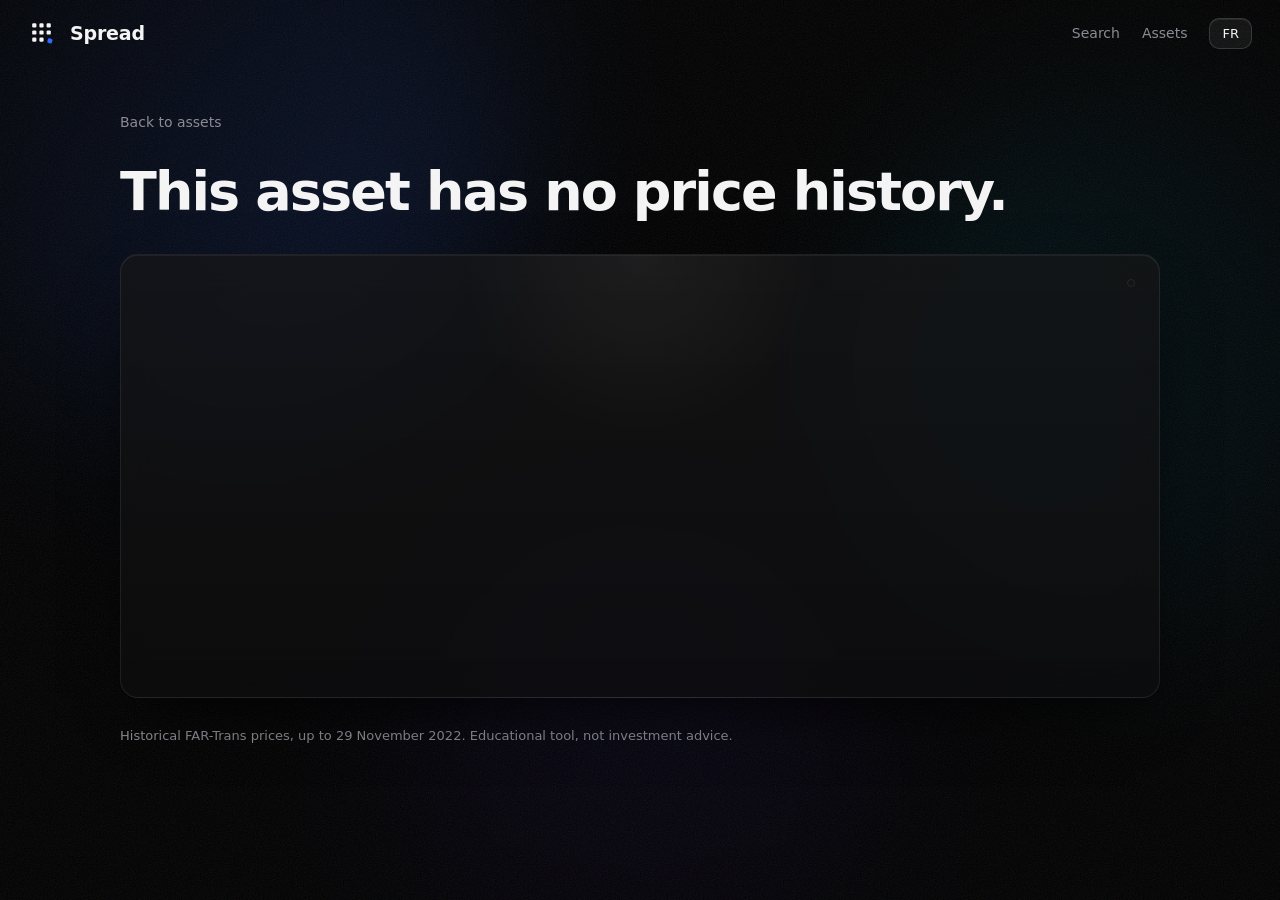
==== commit d13df9b6: "feat: updates startup website" ====
--- a/web/asset.html
+++ b/web/asset.html
@@ -3,14 +3,17 @@
 <head>
 <meta charset="utf-8">
 <meta name="viewport" content="width=device-width, initial-scale=1">
-<title>Complément</title>
-<link rel="icon" href="logo.svg" type="image/svg+xml">
+<title>Spread</title>
+<link rel="icon" href="logo.svg?v=spread" type="image/svg+xml">
 <link rel="stylesheet" href="styles.css">
 </head>
 <body>
+<div class="aurora" aria-hidden="true"><i></i><i></i><i></i></div>
+<div class="grain" aria-hidden="true"></div>
+
 <header class="top">
   <a class="brand" href="index.html">
-    <svg viewBox="0 0 26 26" aria-hidden="true"><rect x="2" y="15" width="5" height="9" rx="1" fill="#2B6CB0"/><rect x="10.5" y="9" width="5" height="15" rx="1" fill="#7FB069"/><rect x="19" y="3" width="5" height="21" rx="1" fill="#E07A3F"/></svg>
+    <svg viewBox="0 0 100 100" aria-hidden="true"><g fill="#f4f4f5"><rect x="14" y="14" width="14" height="14" rx="4"/><rect x="38" y="14" width="14" height="14" rx="4"/><rect x="62" y="14" width="14" height="14" rx="4"/><rect x="14" y="38" width="14" height="14" rx="4"/><rect x="38" y="38" width="14" height="14" rx="4"/><rect x="62" y="38" width="14" height="14" rx="4"/><rect x="14" y="62" width="14" height="14" rx="4"/><rect x="38" y="62" width="14" height="14" rx="4"/></g><rect x="65" y="65" width="16" height="16" rx="4.6" fill="#2f6bff" transform="rotate(18 73 73)"/></svg>
     <span data-brand></span>
   </a>
   <nav class="nav-links">
@@ -33,7 +36,7 @@
     <div class="chart" id="chart"></div>
   </div>
   <div class="stats" id="stats"></div>
-  <section class="why glass" id="why" hidden aria-live="polite"></section>
+  <section class="why glass" id="why" hidden></section>
   <p class="footnote" data-i18n="footnote"></p>
 </main>
 
--- a/web/styles.css
+++ b/web/styles.css
@@ -1,307 +1,288 @@
-/* Complément — marble ground, Aegean ink, and the 1-7 risk scale as the only colour system.
-   Fonts are system fonts (Bahnschrift ships with Windows): the booth may have no Wi-Fi. */
+/* Black canvas with drifting colour and film grain; flat hairline surfaces on top.
+   System fonts only, the booth may have no Wi-Fi. */
 :root {
-  --ground: #EEF1F0;
-  --surface: #FFFFFF;
-  --ink: #0C2340;
-  --ink-2: #34506E;
-  --muted: #5A7088;
-  --line: #D5DDE2;
-  --line-strong: #B7C4CE;
-  --neutral: #A3B1BE;
-  --r1: #2B6CB0; --r2: #2A9D8F; --r3: #6FA35A; --r4: #D9A033; --r5: #E07A3F; --r6: #C8553D; --r7: #8E2C48;
-  --up: #1F7A6F;
-  --down: #C8553D;
-  --accent: #E9B44C;
-  --display: "Bahnschrift Condensed", "Bahnschrift SemiCondensed", "DIN Condensed", "Roboto Condensed", "Arial Narrow", sans-serif;
-  --figures: "Bahnschrift", "DIN Alternate", "Roboto", "Segoe UI", sans-serif;
-  --sans: "Segoe UI Variable Text", "Segoe UI", -apple-system, BlinkMacSystemFont, system-ui, sans-serif;
-  --radius: 22px;
-  --page: min(1200px, 100% - 64px);
+  --black: #000;
+  --paper: #f4f4f5;
+  --muted: #8b8b93;
+  --faint: #4b4b52;
+  --line: rgba(255, 255, 255, .08);
+  --line-strong: rgba(255, 255, 255, .14);
+  --up: #3fd492;
+  --down: #ff5d52;
+  --accent: #2f6bff;
+  --sans: "Inter", "Segoe UI Variable Text", "Segoe UI", -apple-system, BlinkMacSystemFont, system-ui, sans-serif;
 }
 
 * { box-sizing: border-box; }
 [hidden] { display: none !important; }
-html { scroll-behavior: smooth; background: var(--ground); scroll-padding-top: 84px; }
-body { margin: 0; color: var(--ink); background: var(--ground); font: 16px/1.6 var(--sans); -webkit-font-smoothing: antialiased; }
-a { color: inherit; }
-:focus-visible { outline: 3px solid var(--r1); outline-offset: 3px; border-radius: 4px; }
-h1, h2, h3 { font-family: var(--display); font-weight: 700; letter-spacing: -.01em; margin: 0; }
-.num { font-family: var(--figures); font-variant-numeric: tabular-nums; }
+html { scroll-behavior: smooth; background: var(--black); }
+body { margin: 0; color: var(--paper); font: 16px/1.55 var(--sans); -webkit-font-smoothing: antialiased; }
+a { color: inherit; text-decoration: none; }
+:focus-visible { outline: 2px solid var(--accent); outline-offset: 3px; }
+.num { font-variant-numeric: tabular-nums; }
 .muted { color: var(--muted); }
 .up { color: var(--up); } .down { color: var(--down); }
-.visually-hidden { position: absolute; width: 1px; height: 1px; overflow: hidden; clip: rect(0 0 0 0); white-space: nowrap; }
-.aurora, .grain { display: none; }
-
-/* ---------- Surfaces and buttons ---------- */
-.glass, .card {
-  background: var(--surface);
+
+/* ---------- Background: slow colour drift + grain ---------- */
+.aurora { position: fixed; inset: 0; z-index: -2; overflow: hidden; pointer-events: none; }
+.aurora i { position: absolute; border-radius: 50%; filter: blur(90px); opacity: .55; will-change: transform; }
+.aurora i:nth-child(1) { width: 52vw; height: 52vw; left: -12vw; top: -18vw; background: #2f6bff; opacity: .22; animation: drift-a 16s ease-in-out infinite alternate; }
+.aurora i:nth-child(2) { width: 46vw; height: 46vw; right: -14vw; top: 8vh; background: #00c2ff; opacity: .13; animation: drift-b 19s ease-in-out infinite alternate; }
+.aurora i:nth-child(3) { width: 40vw; height: 40vw; left: 30vw; top: 60vh; background: #5b3bff; opacity: .12; animation: drift-c 23s ease-in-out infinite alternate; }
+@keyframes drift-a { to { transform: translate(18vw, 14vh) scale(1.15); } }
+@keyframes drift-b { to { transform: translate(-16vw, 22vh) scale(.9); } }
+@keyframes drift-c { to { transform: translate(-20vw, -26vh) scale(1.2); } }
+.aurora::after {  /* vignette keeps the edges and the reading area black */
+  content: ""; position: absolute; inset: 0;
+  background: radial-gradient(ellipse at 50% 40%, transparent 0%, rgba(0, 0, 0, .55) 55%, #000 100%);
+}
+.grain {
+  position: fixed; inset: -50%; z-index: -1; pointer-events: none; opacity: .09;
+  background-image: url("data:image/svg+xml,%3Csvg xmlns='http://www.w3.org/2000/svg' width='220' height='220'%3E%3Cfilter id='n'%3E%3CfeTurbulence type='fractalNoise' baseFrequency='.85' numOctaves='3' stitchTiles='stitch'/%3E%3C/filter%3E%3Crect width='100%25' height='100%25' filter='url(%23n)'/%3E%3C/svg%3E");
+  animation: grain 1.2s steps(6) infinite;
+}
+@keyframes grain { 0%, 100% { transform: translate(0, 0); } 33% { transform: translate(-3%, 2%); } 66% { transform: translate(2%, -3%); } }
+
+/* ---------- Surfaces: hairline border, faint top light, glow that follows the pointer ---------- */
+.glass {
+  --mx: 50%; --my: 0%;
+  position: relative;
+  background:
+    radial-gradient(400px circle at var(--mx) var(--my), rgba(255, 255, 255, .05), transparent 45%),
+    linear-gradient(180deg, rgba(255, 255, 255, .035), rgba(255, 255, 255, .01)),
+    rgba(10, 10, 12, .72);
   border: 1px solid var(--line);
-  box-shadow: 0 1px 0 rgba(12, 35, 64, .03), 0 24px 48px -32px rgba(12, 35, 64, .28);
-}
+  box-shadow: inset 0 1px 0 rgba(255, 255, 255, .06), 0 24px 60px -24px rgba(0, 0, 0, .9);
+  backdrop-filter: blur(20px);
+}
+
 .btn {
-  display: inline-flex; align-items: center; justify-content: center; gap: 8px; min-height: 44px;
-  font: 600 15px var(--sans); color: var(--ink); cursor: pointer; white-space: nowrap; text-decoration: none;
-  padding: 10px 18px; border-radius: 999px; background: var(--surface); border: 1.5px solid var(--line-strong);
-  transition: background .15s, border-color .15s, transform .15s;
-}
-.btn:hover { border-color: var(--ink); }
-.btn:active { transform: translateY(1px); }
-.btn.primary { background: var(--ink); color: var(--ground); border-color: var(--ink); }
-.btn.primary:hover { background: #163459; }
-.btn.ghost { background: transparent; border-color: var(--ink); }
-.btn.accent { background: var(--accent); border-color: var(--accent); color: var(--ink); font-weight: 700; }
-.btn.accent:hover { background: #F2C462; }
-.btn.big { padding: 14px 24px; font-size: 16px; }
-.btn[disabled] { opacity: .6; cursor: wait; }
+  display: inline-flex; align-items: center; justify-content: center; gap: 8px;
+  font: 500 15px var(--sans); color: var(--paper); cursor: pointer; white-space: nowrap;
+  padding: 10px 18px; border-radius: 10px;
+  background: rgba(255, 255, 255, .06); border: 1px solid var(--line-strong);
+  box-shadow: inset 0 1px 0 rgba(255, 255, 255, .08);
+  transition: background .15s, border-color .15s;
+}
+.btn:hover { background: rgba(255, 255, 255, .1); border-color: rgba(255, 255, 255, .22); }
+.btn.primary { background: var(--accent); color: #fff; border-color: var(--accent); box-shadow: 0 0 0 4px rgba(47, 107, 255, .18), 0 10px 40px -10px rgba(47, 107, 255, .6); }
+.btn.primary:hover { background: #4a7dff; border-color: #4a7dff; }
+.btn[disabled] { opacity: .55; cursor: wait; }
+.kbd { font-size: 12px; color: var(--muted); border: 1px solid var(--line-strong); border-radius: 5px; padding: 1px 6px; }
+.btn.primary .kbd { color: #55555c; border-color: rgba(0, 0, 0, .15); }
 
 /* ---------- Top bar ---------- */
-.top {
-  position: sticky; top: 0; z-index: 20; display: flex; justify-content: space-between; align-items: center; gap: 16px;
-  padding: 14px max(32px, (100% - 1200px) / 2); background: rgba(238, 241, 240, .86); backdrop-filter: blur(14px);
-  border-bottom: 1px solid transparent; transition: border-color .2s;
-}
-.brand { display: flex; align-items: center; gap: 10px; font: 700 21px var(--display); text-decoration: none; }
-.brand svg { width: 26px; height: 26px; }
-.nav-links { display: flex; align-items: center; gap: 22px; font-size: 15px; flex-wrap: wrap; justify-content: flex-end; }
-.nav-links > a:not(.btn) { color: var(--ink-2); text-decoration: none; }
-.nav-links > a:not(.btn):hover, .nav-links a[aria-current="page"] { color: var(--ink); text-decoration: underline; text-underline-offset: 5px; }
-.lang { min-height: 36px; padding: 6px 12px; font-size: 13px; }
-.nav-links .btn.primary { min-height: 40px; padding: 8px 18px; }
+.top { position: fixed; inset: 0 0 auto; z-index: 20; display: flex; justify-content: space-between; align-items: center; padding: 18px 28px; pointer-events: none; }
+.top > * { pointer-events: auto; }
+.brand { display: flex; align-items: center; gap: 12px; font-weight: 600; font-size: 19px; letter-spacing: -.01em; }
+.brand svg { width: 30px; height: 30px; }
+.nav-links { display: flex; align-items: center; gap: 22px; font-size: 14px; }
+.nav-links a { color: var(--muted); }
+.nav-links a:hover, .nav-links a[aria-current="page"] { color: var(--paper); }
+.lang { font-size: 13px; padding: 7px 12px; }
+
+/* ---------- Catalogue ---------- */
+.catalog { width: min(960px, 100% - 48px); margin: 0 auto; padding: 120px 0 100px; }
+.catalog h1 { font-weight: 600; font-size: clamp(34px, 4.6vw, 54px); letter-spacing: -.035em; line-height: 1.05; margin: 0 0 10px; }
+.catalog .lede { color: var(--muted); margin: 0 0 28px; }
+.filters { display: flex; gap: 6px; flex-wrap: wrap; margin: 14px 0 18px; }
+.filters button[aria-pressed="true"] { background: rgba(255, 255, 255, .14); border-color: rgba(255, 255, 255, .28); }
+.row .cat { color: var(--muted); font-size: 13px; }
+.catalog .rows .row { grid-template-columns: 1fr 96px 64px 150px 112px; }
+.more { display: flex; justify-content: center; margin-top: 18px; }
 
 /* ---------- Hero ---------- */
-.hero {
-  width: var(--page); margin: 0 auto; padding: 48px 0 88px; min-height: calc(100vh - 72px);
-  display: grid; grid-template-columns: minmax(0, 1fr) minmax(0, 1.08fr); gap: 56px; align-items: center;
-}
-.hero-copy { display: grid; gap: 26px; justify-items: start; }
-.hero h1 { font-size: clamp(56px, 7.4vw, 104px); line-height: .9; max-width: 9ch; }
-.hero .sub { margin: 0; font-size: clamp(17px, 1.5vw, 20px); color: var(--ink-2); max-width: 36ch; }
-.cta { display: flex; gap: 12px; flex-wrap: wrap; }
-.disclaimer { margin: 0; font-size: 13px; color: var(--muted); }
-
-.graph-card { margin: 0; background: var(--surface); border-radius: 28px; padding: 22px 24px 20px; border: 1px solid var(--line);
-  box-shadow: 0 40px 80px -48px rgba(12, 35, 64, .45); }
-.graph svg { width: 100%; height: auto; display: block; }
-.g-label { font: 12px var(--sans); fill: var(--muted); }
-.g-lane { font-size: 15px; font-weight: 600; }
-.g-count { font-size: 12px; fill: var(--ink-2); }
-.g-shade { fill: var(--ink); opacity: .045; transition: x .45s cubic-bezier(.2, .8, .2, 1), width .45s cubic-bezier(.2, .8, .2, 1); }
-.g-ceiling { stroke: var(--ink); stroke-width: 2; stroke-dasharray: 5 5; transition: x1 .45s cubic-bezier(.2, .8, .2, 1), x2 .45s cubic-bezier(.2, .8, .2, 1), opacity .3s; }
-.g-client { fill: var(--ink); }
-.g-edge { fill: none; stroke: var(--ink); stroke-width: 1.1; opacity: .26; transition: opacity .35s, stroke .35s; }
-.g-edge.out { stroke: var(--neutral); opacity: .12; }
-.g-dot { transition: opacity .35s; }
-.g-dot.out { opacity: .16; }
-/* One load sequence: clients appear, links draw, the catalogue stacks into its risk classes. */
-.graph:not(.ready) .g-client, .graph:not(.ready) .g-dot { opacity: 0; }
-.graph:not(.ready) .g-edge { stroke-dashoffset: 1; }
-.graph .g-edge { stroke-dasharray: 1; }
-.graph.ready .g-client { animation: pop .4s var(--delay) backwards cubic-bezier(.2, .8, .2, 1); transform-box: fill-box; transform-origin: center; }
-.graph.ready .g-edge { animation: draw 1.1s calc(.3s + var(--delay)) backwards cubic-bezier(.4, 0, .2, 1); }
-.graph.ready .g-dot { animation: settle .5s var(--delay) backwards cubic-bezier(.2, .8, .2, 1); transform-box: fill-box; transform-origin: center; }
-@keyframes pop { from { opacity: 0; transform: scale(.2); } }
-@keyframes draw { from { stroke-dashoffset: 1; } to { stroke-dashoffset: 0; } }
-@keyframes settle { from { opacity: 0; transform: translateY(-26px); } }
-.ceiling-control { display: grid; grid-template-columns: auto minmax(0, 1fr); gap: 16px; align-items: center; margin-top: 10px; }
-.ceiling-control label { font: 600 15px var(--figures); }
-.ceiling-control input { width: 100%; accent-color: var(--ink); height: 44px; }
-.graph-card figcaption { font-size: 13px; line-height: 1.5; color: var(--muted); margin-top: 4px; }
-
-/* ---------- Data facts band ---------- */
-.facts { background: var(--ink); color: var(--ground); }
-.facts-grid { width: var(--page); margin: 0 auto; padding: 44px 0; display: grid; grid-template-columns: repeat(5, minmax(0, 1fr)); gap: 28px; }
-.facts-grid div { display: grid; gap: 6px; align-content: start; }
-.facts-grid dt { font-size: clamp(30px, 3vw, 42px); font-weight: 600; line-height: 1; }
-.facts-grid dd { margin: 0; font-size: 14px; line-height: 1.45; color: #B9C7D6; }
-
-/* ---------- Sections ---------- */
-.method, .evidence, .team { width: var(--page); margin: 0 auto; }
-.method { padding: 112px 0 40px; }
-.evidence { padding: 88px 0 40px; }
-.method h2, .evidence h2, .ask h2 { font-size: clamp(38px, 4.6vw, 60px); line-height: 1; max-width: 18ch; }
-.lede { margin: 16px 0 44px; font-size: 18px; color: var(--ink-2); max-width: 60ch; }
-
-.steps { list-style: none; margin: 0; padding: 0; display: grid; grid-template-columns: repeat(4, minmax(0, 1fr)); gap: 20px; counter-reset: none; }
-.steps li { background: var(--surface); border-radius: var(--radius); padding: 24px 24px 28px; display: grid; gap: 12px; align-content: start;
-  border: 1px solid var(--line); box-shadow: inset 0 6px 0 var(--c); }
-.step-n { font-size: 14px; color: var(--muted); padding-top: 6px; }
-.steps h3 { font-size: 27px; line-height: 1.05; }
-.steps p { margin: 0; font-size: 15px; line-height: 1.55; color: var(--ink-2); }
-
-.ev-grid { display: grid; grid-template-columns: minmax(0, 1.2fr) minmax(0, 1fr); gap: 20px; }
-.card { border-radius: var(--radius); padding: 28px; margin: 0; }
-.bars { display: grid; gap: 14px; align-content: start; }
-.bars figcaption { display: grid; gap: 2px; margin-bottom: 10px; }
-.bars figcaption b { font-size: 17px; }
-.bars figcaption span { font-size: 14px; color: var(--muted); }
-.bar { display: grid; grid-template-columns: 170px minmax(0, 1fr) 56px; gap: 14px; align-items: center; font-size: 15px; }
-.bar i { height: 26px; border-radius: 6px; background: linear-gradient(90deg, var(--c) var(--w), #E3E8EC var(--w)); }
-.bar b { font-size: 17px; font-weight: 600; text-align: right; }
-.bars p { margin: 10px 0 0; font-size: 14px; line-height: 1.55; color: var(--ink-2); }
-.ev-side { display: grid; gap: 20px; }
-.stat-big p { margin: 0; font-size: 15px; line-height: 1.55; color: var(--ink-2); }
-.stat-big p.big { font-size: clamp(44px, 5vw, 64px); font-weight: 600; line-height: 1; color: var(--ink); margin-bottom: 14px; }
-.stat-big .hot { color: var(--r6); } .stat-big .cool { color: var(--r2); }
-.stat-big .arrow { color: var(--muted); font-size: .55em; vertical-align: .2em; }
-.limits { margin-top: 20px; border: 1.5px solid var(--ink); border-radius: var(--radius); padding: 26px 28px; }
-.limits h3 { font-size: 26px; margin-bottom: 10px; }
-.limits ul { margin: 0; padding-left: 20px; display: grid; gap: 6px; color: var(--ink-2); font-size: 15px; }
-
-/* ---------- Demo panel ---------- */
-.ask { width: var(--page); margin: 0 auto; padding: 96px 0 24px; }
-.ask-panel { background: var(--ink); color: var(--ground); border-radius: 32px; padding: clamp(28px, 5vw, 56px); display: grid; gap: 0; }
-.ask h2 { margin-bottom: 28px; max-width: none; }
-.search-wrap { width: min(880px, 100%); position: relative; }
-.search { border-radius: 999px; display: flex; align-items: center; gap: 10px; padding: 7px 7px 7px 24px; background: var(--surface); color: var(--ink); }
+.hero { min-height: 100vh; display: grid; justify-items: center; align-content: center; gap: 0; padding: 140px 24px 80px; text-align: center; }
+.hero h1 {
+  margin: 0; font-weight: 600; letter-spacing: -.045em; line-height: 1.02;
+  font-size: clamp(48px, 8.4vw, 112px);
+  background: linear-gradient(180deg, #fff 30%, rgba(255, 255, 255, .55));
+  -webkit-background-clip: text; background-clip: text; color: transparent;
+}
+.hero .sub { color: var(--muted); font-size: clamp(17px, 1.6vw, 20px); max-width: 46ch; margin: 22px 0 34px; }
+.hero .cta { display: flex; gap: 12px; flex-wrap: wrap; justify-content: center; margin-bottom: 72px; }
+.hero .cta .btn { padding: 12px 20px; }
+
+/* Brand lockup above the headline; its logo plays once on load */
+.lockup { display: flex; align-items: center; gap: 16px; margin-bottom: 34px; font-weight: 700; font-size: 44px; letter-spacing: -.04em; }
+.lockup svg { width: 56px; height: 56px; }
+.mark-anim .piece { fill: var(--accent); transform-box: fill-box; transform-origin: center; transform: rotate(18deg); }
+.mark-anim g { animation: grid-in .4s ease-out both; }
+.mark-anim .piece { animation: piece-out 1.1s .2s cubic-bezier(.2, .8, .2, 1) both; }
+.mark-anim.loop g { animation: none; }
+.mark-anim.loop .piece { animation: piece-out .9s cubic-bezier(.2, .8, .2, 1) infinite alternate; }
+@keyframes grid-in { from { opacity: 0; transform: scale(.92); } }
+/* The piece starts in the empty cell, turns blue, then slides out and tilts. */
+@keyframes piece-out {
+  0%, 25% { fill: #f4f4f5; transform: translate(-3px, -3px) scale(.875) rotate(0deg); }
+  45% { fill: var(--accent); transform: translate(-3px, -3px) scale(.875) rotate(0deg); }
+  100% { fill: var(--accent); transform: rotate(18deg); }
+}
+#go svg { width: 18px; height: 18px; }
+#go[disabled] { min-width: 150px; opacity: 1; cursor: progress; }
+
+/* Product preview: a real query and the first real suggestions */
+.preview { width: min(760px, 100%); border-radius: 18px; text-align: left; overflow: hidden; }
+.preview-bar { display: flex; align-items: center; gap: 12px; padding: 18px 22px; border-bottom: 1px solid var(--line); font-size: 17px; }
+.preview-bar svg { width: 18px; height: 18px; color: var(--muted); flex: none; }
+.preview-bar .typed::after { content: ""; display: inline-block; width: 1px; height: 1.1em; background: var(--paper); margin-left: 2px; vertical-align: -.15em; animation: caret 1s steps(2) infinite; }
+@keyframes caret { 50% { opacity: 0; } }
+.preview-rows { padding: 8px; }
+.preview-row { display: grid; grid-template-columns: 1fr 120px 70px; gap: 16px; align-items: center; padding: 10px 14px; border-radius: 10px; }
+.preview-row:first-child { background: rgba(255, 255, 255, .06); }
+.preview-row b { font-weight: 500; font-size: 15px; }
+.preview-row small { display: block; color: var(--muted); font-size: 12px; }
+.preview-row .change { text-align: right; font-size: 15px; }
+.preview-row svg.spark { width: 120px; height: 32px; }
+.preview-foot { display: flex; justify-content: space-between; padding: 10px 22px; border-top: 1px solid var(--line); color: var(--muted); font-size: 12px; }
+
+/* ---------- How it works: the line draws once, each step lights up as it is reached ---------- */
+.how { width: min(1080px, 100% - 48px); margin: 0 auto; padding: 60px 0 0; text-align: center; }
+.how h2 { font-weight: 600; font-size: clamp(28px, 3vw, 36px); letter-spacing: -.03em; margin: 0 0 8px; }
+.how .lede { color: var(--muted); margin: 0 0 48px; }
+.how-line { display: grid; grid-template-columns: repeat(3, 1fr); gap: 40px; position: relative; }
+.how-line::before {
+  content: ""; position: absolute; top: 22px; left: 16.6%; right: 16.6%; height: 1px;
+  background: linear-gradient(90deg, rgba(47, 107, 255, .7), rgba(47, 107, 255, .25));
+  transform: scaleX(0); transform-origin: left; transition: transform 1.6s cubic-bezier(.4, 0, .2, 1);
+}
+.how.play .how-line::before { transform: scaleX(1); }
+.how-dot {
+  width: 44px; height: 44px; border-radius: 12px; display: grid; place-items: center; margin: 0 auto 18px; position: relative;
+  font-weight: 600; background: #0b0b0e; border: 1px solid var(--line-strong); color: var(--faint);
+  transition: border-color .4s, color .4s, box-shadow .4s;
+}
+.how-step.on .how-dot { border-color: rgba(47, 107, 255, .6); color: #8fb0ff; box-shadow: 0 0 30px -6px rgba(47, 107, 255, .7); }
+.how-step h3, .how-step p, .how-ex { opacity: 0; transform: translateY(8px); transition: opacity .5s, transform .5s; }
+.how-step.on h3, .how-step.on p, .how-step.on .how-ex { opacity: 1; transform: none; }
+.how-step.on p { transition-delay: .1s; } .how-step.on .how-ex { transition-delay: .2s; }
+.how-step h3 { font-weight: 600; font-size: 18px; letter-spacing: -.02em; margin: 0 0 6px; }
+.how-step p { color: var(--muted); font-size: 14px; margin: 0 auto; max-width: 30ch; }
+.how-ex {
+  display: inline-flex; align-items: center; gap: 10px; margin-top: 16px; min-height: 34px; padding: 6px 12px; border-radius: 9px;
+  font: 13px var(--sans); color: var(--paper);
+}
+button.how-ex, a.how-ex { cursor: pointer; }
+button.how-ex:hover, a.how-ex:hover { border-color: rgba(47, 107, 255, .6); }
+#how-typed::after { content: ""; display: inline-block; width: 1px; height: 1em; background: var(--paper); margin-left: 2px; vertical-align: -.15em; animation: caret 1s steps(2) infinite; }
+#how-spark svg { width: 64px; height: 22px; display: block; }
+#how-spark svg path:last-child { stroke-dasharray: 1; stroke-dashoffset: 1; transition: stroke-dashoffset 1.2s ease-out; }
+#how-spark.drawn svg path:last-child { stroke-dashoffset: 0; }
+@media (max-width: 760px) {
+  .how-line { grid-template-columns: 1fr; gap: 36px; }
+  .how-line::before { display: none; }
+}
+
+/* ---------- Search ---------- */
+.ask { min-height: 100vh; display: grid; align-content: center; justify-items: center; padding: 120px 24px 80px; }
+.ask h2 { font-weight: 600; font-size: clamp(28px, 3.4vw, 44px); letter-spacing: -.03em; margin: 0 0 32px; text-align: center; }
+.search-wrap { width: min(820px, 100%); position: relative; }
+.search { border-radius: 16px; display: flex; align-items: center; gap: 14px; padding: 8px 8px 8px 22px; }
 .search svg { width: 20px; height: 20px; color: var(--muted); flex: none; }
-.search input { flex: 1; min-width: 0; background: none; border: 0; outline: none; color: var(--ink); font: 19px var(--sans); padding: 12px 0; }
-.search input::placeholder { color: #7C8FA2; }
-.search:focus-within { box-shadow: 0 0 0 4px rgba(233, 180, 76, .45); }
-.ask-panel .search .btn.accent { padding: 12px 24px; font-size: 16px; }
-.suggest { position: absolute; z-index: 5; top: calc(100% + 8px); left: 0; right: 0; margin: 0; padding: 6px; list-style: none; border-radius: 18px;
-  background: var(--surface); color: var(--ink); box-shadow: 0 30px 60px -20px rgba(0, 0, 0, .5); }
-.suggest li { padding: 10px 14px; border-radius: 12px; cursor: pointer; display: flex; justify-content: space-between; gap: 16px; font-size: 15px; }
-.suggest li[aria-selected="true"], .suggest li:hover { background: #E8EEF2; }
+.search input { flex: 1; min-width: 0; background: none; border: 0; outline: none; color: var(--paper); font: 19px var(--sans); padding: 14px 0; }
+.search input::placeholder { color: var(--faint); }
+.search:focus-within { border-color: rgba(255, 255, 255, .22); box-shadow: 0 0 0 4px rgba(255, 255, 255, .04), 0 24px 60px -24px rgba(0, 0, 0, .9); }
+.suggest { position: absolute; z-index: 5; top: calc(100% + 8px); left: 0; right: 0; margin: 0; padding: 6px; list-style: none; border-radius: 14px; background: rgba(14, 14, 16, .96); }
+.suggest li { padding: 10px 14px; border-radius: 9px; cursor: pointer; display: flex; justify-content: space-between; gap: 16px; font-size: 15px; }
+.suggest li[aria-selected="true"], .suggest li:hover { background: rgba(255, 255, 255, .07); }
 .suggest small { color: var(--muted); }
 
-.chips { width: min(880px, 100%); display: flex; flex-wrap: wrap; gap: 8px; margin-top: 14px; min-height: 8px; }
-.chip { display: inline-flex; align-items: center; gap: 8px; padding: 6px 6px 6px 14px; border-radius: 999px; font-size: 14px; color: var(--ink); box-shadow: none; }
-.chip button { background: none; border: 0; color: var(--muted); cursor: pointer; font-size: 18px; line-height: 1; min-width: 32px; min-height: 32px; border-radius: 999px; }
-.chip button:hover { color: var(--ink); background: #E8EEF2; }
-.chip .amount { display: inline-flex; align-items: center; gap: 4px; color: var(--muted); }
-.chip .amount input { width: 9ch; font: 14px var(--figures); color: var(--ink); border: 1px solid var(--line-strong); background: var(--ground); border-radius: 8px; padding: 5px 7px; }
-
-.ask-panel .profile-mode, .ask-panel .objective { width: min(880px, 100%); margin: 18px 0 0; }
-.profile-mode { border: 1px solid rgba(238, 241, 240, .25); border-radius: 16px; padding: 8px 16px 12px; min-width: 0; }
-.profile-mode legend, .objective { color: #B9C7D6; font-size: 14px; padding: 0 4px; }
-.profile-mode label { display: inline-flex; align-items: center; gap: 6px; margin-right: 20px; min-height: 36px; cursor: pointer; }
-.profile-mode input { accent-color: var(--accent); width: 18px; height: 18px; }
-.objective { display: block; }
-.objective textarea { display: block; width: 100%; min-height: 96px; margin-top: 6px; resize: vertical; padding: 12px 14px; border: 0; border-radius: 16px;
-  color: var(--ink); background: var(--surface); font: 15px var(--sans); }
-
-.toggle { width: 44px; padding: 0; border-color: var(--line); }
-.toggle svg { width: 16px; height: 16px; color: var(--ink); transition: transform .35s cubic-bezier(.2, .8, .2, 1); }
+.chips { width: min(820px, 100%); display: flex; flex-wrap: wrap; gap: 8px; margin-top: 14px; min-height: 8px; }
+.chip { display: inline-flex; align-items: center; gap: 6px; padding: 6px 6px 6px 12px; border-radius: 8px; font-size: 14px; }
+.chip button { background: none; border: 0; color: var(--muted); cursor: pointer; font-size: 16px; line-height: 1; padding: 2px 6px; border-radius: 6px; }
+.chip button:hover { color: var(--paper); background: rgba(255, 255, 255, .08); }
+
+.toggle { width: 44px; padding: 10px 0; }
+.toggle svg { width: 16px; height: 16px; color: var(--paper); transition: transform .35s cubic-bezier(.2, .8, .2, 1); }
 .toggle[aria-expanded="true"] svg { transform: rotate(180deg); }
 /* Options unfold under the bar: grid rows 0fr -> 1fr animates to the content's real height */
-.options { width: min(880px, 100%); border-radius: 18px; display: grid; grid-template-rows: 0fr; opacity: 0; margin-top: 0;
-  background: rgba(238, 241, 240, .07); transition: grid-template-rows .4s cubic-bezier(.2, .8, .2, 1), opacity .3s, margin-top .4s; }
-.options.open { grid-template-rows: 1fr; opacity: 1; margin-top: 14px; }
+.options {
+  width: min(820px, 100%); margin-top: 0; border-radius: 14px; display: grid; grid-template-rows: 0fr; opacity: 0;
+  border-color: transparent; transform: translateY(-6px);
+  transition: grid-template-rows .4s cubic-bezier(.2, .8, .2, 1), opacity .3s, margin-top .4s, transform .4s, border-color .3s;
+}
+.options.open { grid-template-rows: 1fr; opacity: 1; margin-top: 12px; transform: none; border-color: var(--line); }
 .options-inner { overflow: hidden; min-height: 0; }
-.option-grid { display: grid; grid-template-columns: repeat(2, minmax(0, 1fr)); gap: 16px 20px; padding: 20px; }
-.option-grid label { display: grid; gap: 6px; font-size: 13px; color: #B9C7D6; }
+.option-grid { display: grid; grid-template-columns: repeat(2, 1fr); gap: 16px 20px; padding: 20px; }
+.option-grid label { display: grid; gap: 6px; font-size: 13px; color: var(--muted); }
 select {
-  appearance: none; font: 15px var(--sans); color: var(--ink); cursor: pointer; min-height: 44px;
-  padding: 10px 36px 10px 14px; border-radius: 12px; border: 1px solid var(--line-strong);
-  background: url("data:image/svg+xml,%3Csvg xmlns='http://www.w3.org/2000/svg' width='12' height='8' fill='none' stroke='%235A7088' stroke-width='1.6'%3E%3Cpath d='M1 1.5l5 5 5-5'/%3E%3C/svg%3E") right 14px center no-repeat, var(--surface);
-}
-.hint { color: var(--muted); font-size: 14px; margin: 16px 0 0; max-width: 64ch; }
-.ask-panel .hint { color: #B9C7D6; }
-.ask-panel .error, .error { color: #FF9C86; }
-.catalog .error { color: var(--down); }
+  appearance: none; font: 15px var(--sans); color: var(--paper); cursor: pointer;
+  padding: 10px 36px 10px 12px; border-radius: 9px; border: 1px solid var(--line-strong);
+  background: url("data:image/svg+xml,%3Csvg xmlns='http://www.w3.org/2000/svg' width='12' height='8' fill='none' stroke='%238b8b93' stroke-width='1.5'%3E%3Cpath d='M1 1.5l5 5 5-5'/%3E%3C/svg%3E") right 12px center no-repeat, rgba(255, 255, 255, .04);
+}
+select option { background: #111113; }
+.hint { color: var(--muted); font-size: 14px; margin: 16px 0 0; text-align: center; max-width: 60ch; }
+.error { color: var(--down); }
 
 /* ---------- Results ---------- */
-.results { width: var(--page); margin: 0 auto; padding: 32px 0 40px; scroll-margin-top: 90px; }
+.results { width: min(960px, 100% - 48px); margin: 0 auto; padding: 40px 0 120px; scroll-margin-top: 80px; }
 .results-head { display: flex; justify-content: space-between; align-items: baseline; gap: 16px; flex-wrap: wrap; margin-bottom: 18px; }
-.results-head h2 { font-size: clamp(30px, 3.4vw, 42px); }
-.results-head p { margin: 0; color: var(--ink-2); font: 600 15px var(--figures); }
-.rows { border-radius: var(--radius); overflow: hidden; }
-.row { display: grid; grid-template-columns: 32px minmax(0, 1fr) 92px 150px 168px; gap: 20px; align-items: center; padding: 16px 22px; text-decoration: none; transition: background .15s; }
+.results-head h2 { font-weight: 600; font-size: 28px; margin: 0; letter-spacing: -.025em; }
+.results-head p { margin: 0; color: var(--muted); font-size: 14px; }
+.rows { border-radius: 16px; overflow: hidden; }
+.row { display: grid; grid-template-columns: 32px 1fr 64px 150px 112px; gap: 20px; align-items: center; padding: 16px 22px; transition: background .15s; }
 .row + .row { border-top: 1px solid var(--line); }
-.row:hover { background: #F4F7F8; }
-.row .rank { color: var(--muted); font-size: 16px; }
-.row .name { line-height: 1.35; font-weight: 600; }
+.row:hover { background: rgba(255, 255, 255, .04); }
+.row .rank { color: var(--faint); font-size: 15px; }
+.row .name { line-height: 1.35; font-weight: 500; }
 .row .name small { display: block; color: var(--muted); font-size: 12px; font-weight: 400; margin-top: 2px; }
-.row .risk { justify-self: start; display: inline-flex; align-items: center; gap: 6px; padding: 4px 12px 4px 4px; border-radius: 999px; background: #E8EEF2; color: var(--ink-2); font-size: 12px; }
-.row .risk br { display: none; }
-.row .risk b { display: inline-grid; place-items: center; min-width: 34px; height: 24px; padding: 0 6px; border-radius: 999px; color: #fff; font-size: 13px; font-weight: 600; background: var(--ink-2); }
-.risk[data-risk="1"] b { background: var(--r1); } .risk[data-risk="2"] b { background: var(--r2); }
-.risk[data-risk="3"] b { background: var(--r3); } .risk[data-risk="4"] b { background: #B9861F; }
-.risk[data-risk="5"] b { background: #C9622A; } .risk[data-risk="6"] b { background: var(--r6); }
-.risk[data-risk="7"] b { background: var(--r7); }
+.row .risk { color: var(--muted); font-size: 12px; text-align: center; }
+.row .risk b { color: var(--paper); font-weight: 500; font-size: 15px; }
 .row svg.spark { width: 150px; height: 40px; display: block; }
-.row .change { text-align: right; font: 600 17px var(--figures); }
-.row .change small { display: block; color: var(--muted); font: 400 12px var(--sans); white-space: nowrap; }
+.row .change { text-align: right; font-size: 17px; font-weight: 500; }
+.row .change small { display: block; color: var(--muted); font-size: 12px; font-weight: 400; }
 .footnote { color: var(--muted); font-size: 13px; margin-top: 18px; }
-.feedback { display: flex; gap: 8px; align-items: center; justify-content: flex-end; margin-top: 22px; color: var(--ink-2); font-size: 14px; flex-wrap: wrap; }
-.feedback .btn { min-height: 40px; padding: 7px 16px; font-size: 14px; }
-.review-actions { margin: 14px 0; display: flex; gap: 12px; align-items: baseline; flex-wrap: wrap; }
-.review-actions .footnote { margin: 0; }
-
-/* ---------- Team and footer ---------- */
-.team { padding: 88px 0 72px; }
-.team h2 { font-size: 40px; margin-bottom: 28px; }
-.team ul { list-style: none; margin: 0; padding: 0; display: grid; grid-template-columns: repeat(4, minmax(0, 1fr)); gap: 20px; }
-.team li { border-top: 2px solid var(--ink); padding-top: 14px; display: grid; gap: 4px; }
-.team b { font-size: 18px; }
-.team span { color: var(--ink-2); font-size: 15px; }
-footer.site { width: var(--page); margin: 0 auto; border-top: 1px solid var(--line); padding: 26px 0 40px; display: flex; justify-content: space-between; gap: 16px; flex-wrap: wrap; color: var(--muted); font-size: 14px; }
-footer.site a { color: var(--ink-2); }
-
-/* ---------- Catalogue ---------- */
-.catalog { width: min(1000px, 100% - 48px); margin: 0 auto; padding: 56px 0 100px; }
-.catalog h1, .asset h1 { font-size: clamp(42px, 5.4vw, 68px); line-height: .95; margin: 0 0 12px; }
-.catalog .lede { margin: 0 0 28px; }
-.catalog .search { border: 1px solid var(--line); }
-.filters { display: flex; gap: 8px; flex-wrap: wrap; margin: 16px 0 18px; }
-.filters .btn { min-height: 40px; }
-.filters button[aria-pressed="true"] { background: var(--ink); color: var(--ground); border-color: var(--ink); }
-.row .cat { color: var(--muted); font-size: 13px; }
-.catalog .rows .row { grid-template-columns: minmax(0, 1fr) 96px 92px 150px 168px; }
-.more { display: flex; justify-content: center; margin-top: 18px; }
+.feedback { display: flex; gap: 8px; align-items: center; justify-content: flex-end; margin-top: 22px; color: var(--muted); font-size: 14px; flex-wrap: wrap; }
+.feedback .btn { padding: 7px 14px; font-size: 14px; }
 
 /* ---------- Asset page ---------- */
-.asset { width: min(1060px, 100% - 48px); margin: 0 auto; padding: 48px 0 100px; }
-.back { color: var(--ink-2); font-size: 15px; display: inline-block; margin-bottom: 26px; text-underline-offset: 4px; }
-.asset .meta { color: var(--ink-2); margin: 0 0 30px; font-size: 16px; }
-.chart-card { border-radius: var(--radius); padding: 24px 24px 14px; }
+.asset { width: min(1040px, 100% - 48px); margin: 0 auto; padding: 110px 0 100px; }
+.back { color: var(--muted); font-size: 14px; display: inline-block; margin-bottom: 30px; }
+.back:hover { color: var(--paper); }
+.asset h1 { font-weight: 600; font-size: clamp(32px, 4.6vw, 54px); letter-spacing: -.035em; line-height: 1.05; margin: 0 0 10px; }
+.asset .meta { color: var(--muted); margin: 0 0 34px; font-size: 15px; }
+.chart-card { border-radius: 18px; padding: 24px 24px 14px; }
 .chart-top { display: flex; justify-content: space-between; align-items: flex-start; gap: 16px; flex-wrap: wrap; margin-bottom: 16px; }
-.big-change { font-size: 46px; font-weight: 600; line-height: 1; }
-.big-change small { display: block; font: 400 13px var(--sans); color: var(--muted); margin-top: 8px; }
-.ranges { display: flex; gap: 4px; padding: 4px; border-radius: 999px; background: #E8EEF2; }
-.ranges button { min-height: 36px; font-size: 13px; padding: 6px 14px; border-color: transparent; background: none; }
-.ranges button[aria-pressed="true"] { background: var(--surface); border-color: var(--line-strong); }
+.big-change { font-size: 40px; font-weight: 600; letter-spacing: -.03em; line-height: 1; }
+.big-change small { display: block; font-size: 13px; font-weight: 400; letter-spacing: 0; color: var(--muted); margin-top: 8px; }
+.ranges { display: flex; gap: 4px; padding: 3px; border: 1px solid var(--line); border-radius: 10px; }
+.ranges button { font-size: 13px; padding: 6px 12px; border-color: transparent; background: none; box-shadow: none; }
+.ranges button[aria-pressed="true"] { background: rgba(255, 255, 255, .1); border-color: var(--line-strong); }
 .chart { position: relative; height: 380px; }
 .chart svg { width: 100%; height: 100%; display: block; overflow: visible; }
-.chart text { font-family: var(--figures); }
-.tip { position: absolute; pointer-events: none; padding: 6px 12px; border-radius: 10px; font: 13px var(--figures); white-space: nowrap; transform: translate(-50%, calc(-100% - 12px)); }
-.stats { display: grid; grid-template-columns: repeat(4, minmax(0, 1fr)); gap: 12px; margin-top: 12px; }
-.stat { border-radius: 18px; padding: 16px 18px; }
+.chart text { font-family: var(--sans); }
+.tip { position: absolute; pointer-events: none; padding: 6px 10px; border-radius: 8px; font-size: 13px; white-space: nowrap; transform: translate(-50%, calc(-100% - 12px)); }
+.stats { display: grid; grid-template-columns: repeat(4, 1fr); gap: 10px; margin-top: 10px; }
+.stat { border-radius: 14px; padding: 16px 18px; }
 .stat small { display: block; color: var(--muted); font-size: 12px; margin-bottom: 4px; }
-.stat b { font: 600 24px var(--figures); }
-.why { border-radius: var(--radius); padding: 22px 24px; margin-top: 12px; }
-.why h2 { font-size: 24px; margin: 0 0 10px; }
-.why ul { margin: 0; padding-left: 18px; color: var(--ink-2); display: grid; gap: 4px; font-size: 15px; }
-
-/* ---------- Small screens ---------- */
-@media (max-width: 960px) {
-  .hero { grid-template-columns: 1fr; min-height: 0; padding-top: 32px; }
-  .steps { grid-template-columns: repeat(2, minmax(0, 1fr)); }
-  .ev-grid { grid-template-columns: 1fr; }
-  .facts-grid { grid-template-columns: repeat(3, minmax(0, 1fr)); }
-  .team ul { grid-template-columns: repeat(2, minmax(0, 1fr)); }
-}
-@media (max-width: 700px) {
-  :root { --page: calc(100% - 32px); }
-  .top { padding: 12px 16px; }
-  .nav-links > a:not(.btn) { display: none; }
-  .nav-links { flex-wrap: nowrap; gap: 8px; }
-  .nav-links .btn.primary { padding: 8px 14px; font-size: 14px; }
-  .brand { font-size: 19px; }
-  .steps, .facts-grid, .team ul, .option-grid, .stats { grid-template-columns: 1fr 1fr; }
-  .steps { grid-template-columns: 1fr; }
-  .bar { grid-template-columns: 110px minmax(0, 1fr) 48px; font-size: 14px; }
-  .search { flex-wrap: wrap; border-radius: 22px; padding: 8px 8px 8px 16px; }
-  .search input { font-size: 16px; flex-basis: calc(100% - 40px); }
-  .ask-panel .search .btn.accent { flex: 1; }
-  .row, .catalog .rows .row { grid-template-columns: 24px minmax(0, 1fr) auto; gap: 12px; padding: 14px 16px; }
-  .row svg.spark, .row .cat { display: none; }
-  .row .risk { display: none; }
+.stat b { font-weight: 600; font-size: 22px; letter-spacing: -.02em; }
+.why { border-radius: 14px; padding: 20px 22px; margin-top: 10px; }
+.why h2 { font-weight: 600; font-size: 16px; margin: 0 0 8px; }
+.why ul { margin: 0; padding-left: 18px; color: var(--muted); display: grid; gap: 4px; font-size: 15px; }
+
+footer.site { color: var(--faint); font-size: 13px; text-align: center; padding: 30px 24px 40px; }
+footer.site a { color: var(--muted); }
+footer.site.big { overflow: hidden; padding-top: 80px; }
+footer.site .wordmark {
+  font-weight: 700; letter-spacing: -.07em; line-height: .8; font-size: 28vw; margin-bottom: 18px;
+  background: linear-gradient(180deg, rgba(255, 255, 255, .22), rgba(255, 255, 255, 0) 85%);
+  -webkit-background-clip: text; background-clip: text; color: transparent; user-select: none;
+}
+
+@media (max-width: 760px) {
+  .top { padding: 14px 16px; }
+  .search { padding-left: 16px; }
+  .search input { font-size: 16px; }
+  .option-grid { grid-template-columns: 1fr; }
+  .preview-row { grid-template-columns: 1fr 64px; }
+  .preview-row svg.spark { display: none; }
+  .row { grid-template-columns: 24px 1fr auto; gap: 12px; padding: 14px 16px; }
+  .row .risk, .row svg.spark { display: none; }
+  .stats { grid-template-columns: repeat(2, 1fr); }
   .chart { height: 260px; }
 }
 @media (prefers-reduced-motion: reduce) {
   html { scroll-behavior: auto; }
-  .graph.ready .g-client, .graph.ready .g-edge, .graph.ready .g-dot { animation: none; }
+  .aurora i, .grain, .preview-bar .typed::after, #how-typed::after, .mark-anim g, .mark-anim .piece { animation: none; }
   * { transition: none !important; }
 }
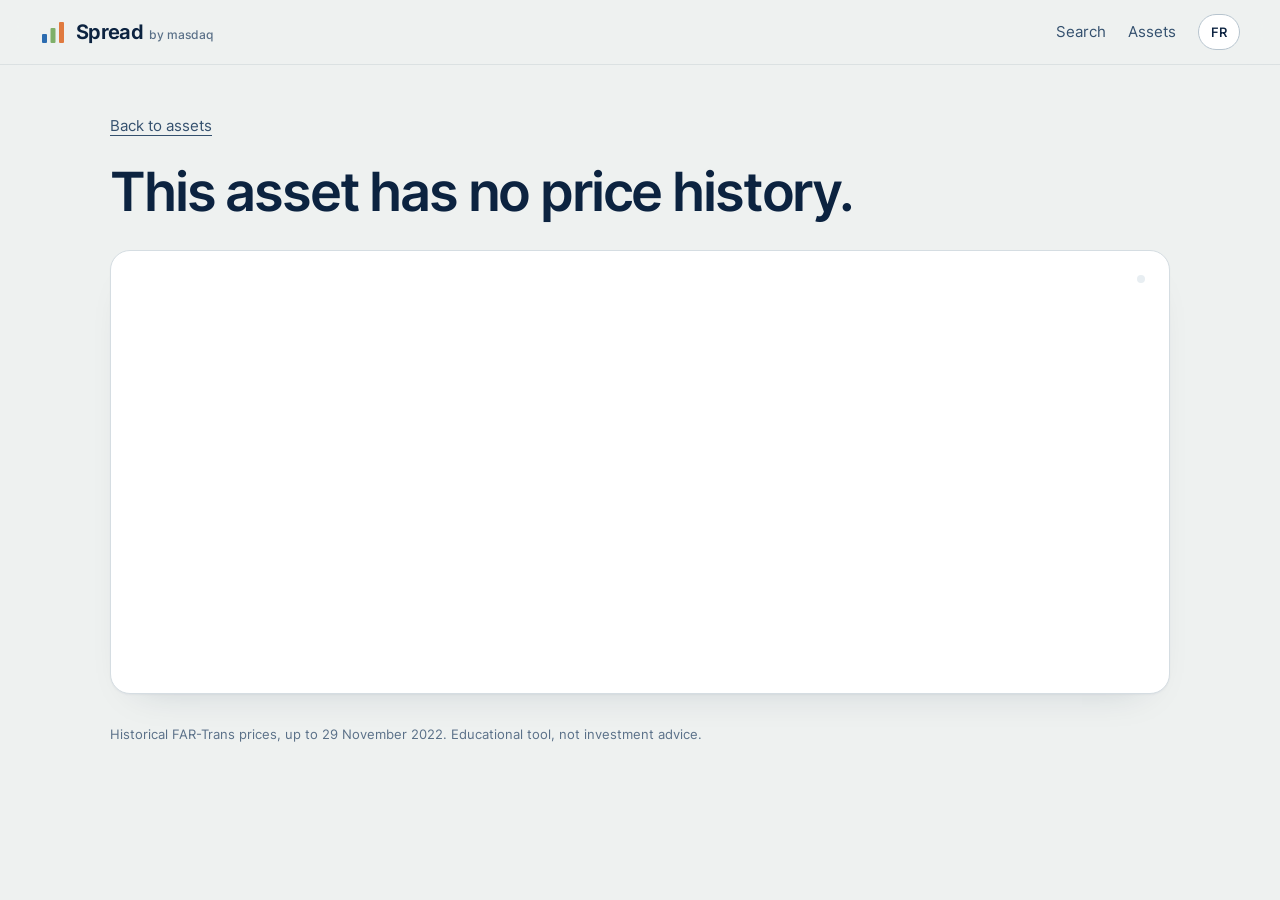
==== commit a33a6406: "feat(web): Spread by Masdaq brand, animated hero and a more polished site - Rename the product from " ====
--- a/web/asset.html
+++ b/web/asset.html
@@ -3,17 +3,14 @@
 <head>
 <meta charset="utf-8">
 <meta name="viewport" content="width=device-width, initial-scale=1">
-<title>Spread</title>
-<link rel="icon" href="logo.svg?v=spread" type="image/svg+xml">
+<title>Spread by Masdaq</title>
+<link rel="icon" href="logo.svg" type="image/svg+xml">
 <link rel="stylesheet" href="styles.css">
 </head>
 <body>
-<div class="aurora" aria-hidden="true"><i></i><i></i><i></i></div>
-<div class="grain" aria-hidden="true"></div>
-
 <header class="top">
   <a class="brand" href="index.html">
-    <svg viewBox="0 0 100 100" aria-hidden="true"><g fill="#f4f4f5"><rect x="14" y="14" width="14" height="14" rx="4"/><rect x="38" y="14" width="14" height="14" rx="4"/><rect x="62" y="14" width="14" height="14" rx="4"/><rect x="14" y="38" width="14" height="14" rx="4"/><rect x="38" y="38" width="14" height="14" rx="4"/><rect x="62" y="38" width="14" height="14" rx="4"/><rect x="14" y="62" width="14" height="14" rx="4"/><rect x="38" y="62" width="14" height="14" rx="4"/></g><rect x="65" y="65" width="16" height="16" rx="4.6" fill="#2f6bff" transform="rotate(18 73 73)"/></svg>
+    <svg viewBox="0 0 26 26" aria-hidden="true"><rect x="2" y="15" width="5" height="9" rx="1" fill="#2B6CB0"/><rect x="10.5" y="9" width="5" height="15" rx="1" fill="#7FB069"/><rect x="19" y="3" width="5" height="21" rx="1" fill="#E07A3F"/></svg>
     <span data-brand></span>
   </a>
   <nav class="nav-links">
@@ -36,7 +33,7 @@
     <div class="chart" id="chart"></div>
   </div>
   <div class="stats" id="stats"></div>
-  <section class="why glass" id="why" hidden></section>
+  <section class="why glass" id="why" hidden aria-live="polite"></section>
   <p class="footnote" data-i18n="footnote"></p>
 </main>
 
--- a/web/styles.css
+++ b/web/styles.css
@@ -1,288 +1,431 @@
-/* Black canvas with drifting colour and film grain; flat hairline surfaces on top.
-   System fonts only, the booth may have no Wi-Fi. */
+/* Spread by Masdaq — marble ground, Aegean ink, and the 1-7 risk scale as the only colour system.
+   Inter is served from web/fonts (SIL OFL), not a CDN: the booth may have no Wi-Fi. */
+@font-face { font-family: "Inter"; font-style: normal; font-weight: 100 900; font-display: swap; src: url("fonts/inter-latin.woff2") format("woff2");
+  unicode-range: U+0000-00FF, U+0131, U+0152-0153, U+02BB-02BC, U+02C6, U+02DA, U+02DC, U+0304, U+0308, U+0329, U+2000-206F, U+2074, U+20AC, U+2122, U+2191, U+2193, U+2212, U+2215, U+FEFF, U+FFFD; }
+@font-face { font-family: "Inter"; font-style: normal; font-weight: 100 900; font-display: swap; src: url("fonts/inter-latin-ext.woff2") format("woff2");
+  unicode-range: U+0100-02AF, U+0304, U+0308, U+0329, U+1E00-1E9F, U+1EF2-1EFF, U+2020, U+20A0-20AB, U+20AD-20C0, U+2113, U+2C60-2C7F, U+A720-A7FF; }
+@font-face { font-family: "Inter"; font-style: normal; font-weight: 100 900; font-display: swap; src: url("fonts/inter-greek.woff2") format("woff2");
+  unicode-range: U+0370-03FF; }
 :root {
-  --black: #000;
-  --paper: #f4f4f5;
-  --muted: #8b8b93;
-  --faint: #4b4b52;
-  --line: rgba(255, 255, 255, .08);
-  --line-strong: rgba(255, 255, 255, .14);
-  --up: #3fd492;
-  --down: #ff5d52;
-  --accent: #2f6bff;
-  --sans: "Inter", "Segoe UI Variable Text", "Segoe UI", -apple-system, BlinkMacSystemFont, system-ui, sans-serif;
+  --ground: #EEF1F0;
+  --surface: #FFFFFF;
+  --ink: #0C2340;
+  --ink-2: #34506E;
+  --muted: #5A7088;
+  --line: #D5DDE2;
+  --line-strong: #B7C4CE;
+  --neutral: #A3B1BE;
+  --r1: #2B6CB0; --r2: #2A9D8F; --r3: #6FA35A; --r4: #D9A033; --r5: #E07A3F; --r6: #C8553D; --r7: #8E2C48;
+  --up: #1F7A6F;
+  --down: #C8553D;
+  --accent: #E9B44C;
+  --display: "Inter", -apple-system, BlinkMacSystemFont, "Segoe UI", system-ui, sans-serif;
+  --figures: var(--display);
+  --sans: var(--display);
+  --radius: 20px;
+  --page: min(1200px, 100% - 64px);
 }
 
 * { box-sizing: border-box; }
 [hidden] { display: none !important; }
-html { scroll-behavior: smooth; background: var(--black); }
-body { margin: 0; color: var(--paper); font: 16px/1.55 var(--sans); -webkit-font-smoothing: antialiased; }
-a { color: inherit; text-decoration: none; }
-:focus-visible { outline: 2px solid var(--accent); outline-offset: 3px; }
-.num { font-variant-numeric: tabular-nums; }
+html { scroll-behavior: smooth; background: var(--ground); scroll-padding-top: 84px; }
+body { margin: 0; color: var(--ink); background: var(--ground); font: 16px/1.6 var(--sans); -webkit-font-smoothing: antialiased; }
+a { color: inherit; }
+:focus-visible { outline: 3px solid var(--r1); outline-offset: 3px; border-radius: 4px; }
+h1, h2, h3 { font-family: var(--display); font-weight: 600; letter-spacing: -.025em; margin: 0; }
+.num { font-family: var(--figures); font-variant-numeric: tabular-nums; letter-spacing: -.01em; }
+.eyebrow { display: inline-flex; align-items: center; gap: 10px; margin: 0 0 18px; font: 600 13px var(--sans);
+  letter-spacing: .12em; text-transform: uppercase; color: var(--ink-2); }
+.eyebrow::before { content: ""; width: 18px; height: 2px; border-radius: 2px; background: var(--r1); }
 .muted { color: var(--muted); }
 .up { color: var(--up); } .down { color: var(--down); }
-
-/* ---------- Background: slow colour drift + grain ---------- */
-.aurora { position: fixed; inset: 0; z-index: -2; overflow: hidden; pointer-events: none; }
-.aurora i { position: absolute; border-radius: 50%; filter: blur(90px); opacity: .55; will-change: transform; }
-.aurora i:nth-child(1) { width: 52vw; height: 52vw; left: -12vw; top: -18vw; background: #2f6bff; opacity: .22; animation: drift-a 16s ease-in-out infinite alternate; }
-.aurora i:nth-child(2) { width: 46vw; height: 46vw; right: -14vw; top: 8vh; background: #00c2ff; opacity: .13; animation: drift-b 19s ease-in-out infinite alternate; }
-.aurora i:nth-child(3) { width: 40vw; height: 40vw; left: 30vw; top: 60vh; background: #5b3bff; opacity: .12; animation: drift-c 23s ease-in-out infinite alternate; }
-@keyframes drift-a { to { transform: translate(18vw, 14vh) scale(1.15); } }
-@keyframes drift-b { to { transform: translate(-16vw, 22vh) scale(.9); } }
-@keyframes drift-c { to { transform: translate(-20vw, -26vh) scale(1.2); } }
-.aurora::after {  /* vignette keeps the edges and the reading area black */
-  content: ""; position: absolute; inset: 0;
-  background: radial-gradient(ellipse at 50% 40%, transparent 0%, rgba(0, 0, 0, .55) 55%, #000 100%);
-}
-.grain {
-  position: fixed; inset: -50%; z-index: -1; pointer-events: none; opacity: .09;
-  background-image: url("data:image/svg+xml,%3Csvg xmlns='http://www.w3.org/2000/svg' width='220' height='220'%3E%3Cfilter id='n'%3E%3CfeTurbulence type='fractalNoise' baseFrequency='.85' numOctaves='3' stitchTiles='stitch'/%3E%3C/filter%3E%3Crect width='100%25' height='100%25' filter='url(%23n)'/%3E%3C/svg%3E");
-  animation: grain 1.2s steps(6) infinite;
-}
-@keyframes grain { 0%, 100% { transform: translate(0, 0); } 33% { transform: translate(-3%, 2%); } 66% { transform: translate(2%, -3%); } }
-
-/* ---------- Surfaces: hairline border, faint top light, glow that follows the pointer ---------- */
-.glass {
-  --mx: 50%; --my: 0%;
-  position: relative;
-  background:
-    radial-gradient(400px circle at var(--mx) var(--my), rgba(255, 255, 255, .05), transparent 45%),
-    linear-gradient(180deg, rgba(255, 255, 255, .035), rgba(255, 255, 255, .01)),
-    rgba(10, 10, 12, .72);
+.visually-hidden { position: absolute; width: 1px; height: 1px; overflow: hidden; clip: rect(0 0 0 0); white-space: nowrap; }
+.aurora, .grain { display: none; }
+
+/* ---------- Surfaces and buttons ---------- */
+.glass, .card {
+  background: var(--surface);
   border: 1px solid var(--line);
-  box-shadow: inset 0 1px 0 rgba(255, 255, 255, .06), 0 24px 60px -24px rgba(0, 0, 0, .9);
-  backdrop-filter: blur(20px);
-}
-
+  box-shadow: 0 1px 2px rgba(12, 35, 64, .04), 0 18px 40px -28px rgba(12, 35, 64, .22);
+}
 .btn {
-  display: inline-flex; align-items: center; justify-content: center; gap: 8px;
-  font: 500 15px var(--sans); color: var(--paper); cursor: pointer; white-space: nowrap;
-  padding: 10px 18px; border-radius: 10px;
-  background: rgba(255, 255, 255, .06); border: 1px solid var(--line-strong);
-  box-shadow: inset 0 1px 0 rgba(255, 255, 255, .08);
-  transition: background .15s, border-color .15s;
-}
-.btn:hover { background: rgba(255, 255, 255, .1); border-color: rgba(255, 255, 255, .22); }
-.btn.primary { background: var(--accent); color: #fff; border-color: var(--accent); box-shadow: 0 0 0 4px rgba(47, 107, 255, .18), 0 10px 40px -10px rgba(47, 107, 255, .6); }
-.btn.primary:hover { background: #4a7dff; border-color: #4a7dff; }
-.btn[disabled] { opacity: .55; cursor: wait; }
-.kbd { font-size: 12px; color: var(--muted); border: 1px solid var(--line-strong); border-radius: 5px; padding: 1px 6px; }
-.btn.primary .kbd { color: #55555c; border-color: rgba(0, 0, 0, .15); }
+  display: inline-flex; align-items: center; justify-content: center; gap: 8px; min-height: 44px;
+  font: 550 15px var(--sans); color: var(--ink); letter-spacing: -.005em; cursor: pointer; white-space: nowrap; text-decoration: none;
+  padding: 10px 18px; border-radius: 999px; background: var(--surface); border: 1.5px solid var(--line-strong);
+  transition: background .15s, border-color .15s, transform .15s;
+}
+.btn:hover { border-color: var(--ink); }
+.btn:active { transform: translateY(1px); }
+.btn.primary { background: var(--ink); color: var(--ground); border-color: var(--ink); }
+.btn.primary:hover { background: #163459; }
+.btn.ghost { background: transparent; border-color: var(--ink); }
+.btn.accent { background: var(--accent); border-color: var(--accent); color: var(--ink); font-weight: 700; }
+.btn.accent:hover { background: #F2C462; }
+.btn.big { padding: 14px 24px; font-size: 16px; }
+.btn[disabled] { opacity: .6; cursor: wait; }
 
 /* ---------- Top bar ---------- */
-.top { position: fixed; inset: 0 0 auto; z-index: 20; display: flex; justify-content: space-between; align-items: center; padding: 18px 28px; pointer-events: none; }
-.top > * { pointer-events: auto; }
-.brand { display: flex; align-items: center; gap: 12px; font-weight: 600; font-size: 19px; letter-spacing: -.01em; }
-.brand svg { width: 30px; height: 30px; }
-.nav-links { display: flex; align-items: center; gap: 22px; font-size: 14px; }
-.nav-links a { color: var(--muted); }
-.nav-links a:hover, .nav-links a[aria-current="page"] { color: var(--paper); }
-.lang { font-size: 13px; padding: 7px 12px; }
+.top {
+  position: sticky; top: 0; z-index: 20; display: flex; justify-content: space-between; align-items: center; gap: 16px;
+  padding: 14px max(32px, (100% - 1200px) / 2); background: rgba(238, 241, 240, .86); backdrop-filter: blur(14px);
+  border-bottom: 1px solid rgba(12, 35, 64, .08); transition: border-color .2s;
+}
+.brand { display: flex; align-items: center; gap: 10px; font: 650 20px var(--display); letter-spacing: -.035em; text-decoration: none; }
+.brand svg { width: 26px; height: 26px; }
+.brand [data-brand] { display: inline-flex; align-items: baseline; gap: 6px; }
+.brand [data-brand] small { font: 500 12px var(--sans); letter-spacing: 0; color: var(--muted); }
+.nav-links { display: flex; align-items: center; gap: 22px; font-size: 15px; flex-wrap: wrap; justify-content: flex-end; }
+.nav-links > a:not(.btn) { color: var(--ink-2); text-decoration: none; }
+.nav-links > a:not(.btn):hover, .nav-links a[aria-current="page"] { color: var(--ink); text-decoration: underline; text-underline-offset: 5px; }
+.lang { min-height: 36px; padding: 6px 12px; font-size: 13px; }
+.nav-links .btn.primary { min-height: 40px; padding: 8px 18px; }
+
+/* ---------- Hero ---------- */
+.hero {
+  width: var(--page); margin: 0 auto; padding: 48px 0 88px; min-height: calc(100vh - 72px);
+  display: grid; grid-template-columns: minmax(0, 1fr) minmax(0, 1.08fr); gap: 56px; align-items: center;
+}
+.hero-copy { display: grid; gap: 26px; justify-items: start; }
+.hero h1 { font-size: clamp(46px, 6vw, 86px); font-weight: 560; line-height: 1; letter-spacing: -.045em; max-width: 11ch; }
+.hero .sub { margin: 0; font-size: clamp(17px, 1.5vw, 20px); color: var(--ink-2); max-width: 36ch; }
+.cta { display: flex; gap: 12px; flex-wrap: wrap; }
+.disclaimer { margin: 0; font-size: 13px; color: var(--muted); }
+
+.graph-card { margin: 0; background: var(--surface); border-radius: 28px; padding: 22px 24px 20px; border: 1px solid var(--line);
+  box-shadow: 0 40px 80px -48px rgba(12, 35, 64, .45); }
+.graph svg { width: 100%; height: auto; display: block; }
+.g-label { font: 12px var(--sans); fill: var(--muted); }
+.g-lane { font-size: 15px; font-weight: 600; }
+.g-count { font-size: 12px; fill: var(--ink-2); }
+.g-shade { fill: var(--ink); opacity: .045; transition: x .45s cubic-bezier(.2, .8, .2, 1), width .45s cubic-bezier(.2, .8, .2, 1); }
+.g-ceiling { stroke: var(--ink); stroke-width: 2; stroke-dasharray: 5 5; transition: x1 .45s cubic-bezier(.2, .8, .2, 1), x2 .45s cubic-bezier(.2, .8, .2, 1), opacity .3s; }
+.g-client { fill: var(--ink); }
+.g-edge { fill: none; stroke: var(--ink); stroke-width: 1.1; opacity: .26; transition: opacity .35s, stroke .35s; }
+.g-edge.out { stroke: var(--neutral); opacity: .12; }
+.g-dot { transition: opacity .35s; }
+.g-dot.out { opacity: .16; }
+/* One load sequence: clients appear, links draw, the catalogue stacks into its risk classes. */
+.graph:not(.ready) .g-client, .graph:not(.ready) .g-dot { opacity: 0; }
+.graph:not(.ready) .g-edge { stroke-dashoffset: 1; }
+.graph .g-edge { stroke-dasharray: 1; }
+.graph.ready .g-client { animation: pop .4s var(--delay) backwards cubic-bezier(.2, .8, .2, 1); transform-box: fill-box; transform-origin: center; }
+.graph.ready .g-edge { animation: draw 1.1s calc(.3s + var(--delay)) backwards cubic-bezier(.4, 0, .2, 1); }
+.graph.ready .g-dot { animation: settle .5s var(--delay) backwards cubic-bezier(.2, .8, .2, 1); transform-box: fill-box; transform-origin: center; }
+@keyframes pop { from { opacity: 0; transform: scale(.2); } }
+@keyframes draw { from { stroke-dashoffset: 1; } to { stroke-dashoffset: 0; } }
+@keyframes settle { from { opacity: 0; transform: translateY(-26px); } }
+.ceiling-control { display: grid; grid-template-columns: auto minmax(0, 1fr); gap: 16px; align-items: center; margin-top: 10px; }
+.ceiling-control label { font: 600 15px var(--figures); }
+.ceiling-control input { width: 100%; accent-color: var(--ink); height: 44px; }
+.graph-card figcaption { font-size: 13px; line-height: 1.5; color: var(--muted); margin-top: 4px; }
+
+/* ---------- Hero stage: a night scene where the spread of possible paths fans out ---------- */
+.hero-stage {
+  position: relative; isolation: isolate; overflow: hidden; color: var(--ground);
+  margin-top: calc(-1 * var(--top-h, 72px)); padding-top: var(--top-h, 72px);
+  background: radial-gradient(110% 90% at 8% 88%, #12365E 0%, #0A1C32 42%, #050D18 100%);
+}
+#spread { position: absolute; inset: 0; width: 100%; height: 100%; z-index: -1; display: block; }
+.hero-stage::after {  /* keeps the copy readable and melts the scene into the facts band */
+  content: ""; position: absolute; inset: 0; z-index: -1; pointer-events: none;
+  background: linear-gradient(90deg, rgba(5, 13, 24, .68) 0%, rgba(5, 13, 24, .3) 40%, transparent 62%),
+              linear-gradient(180deg, transparent 72%, var(--ink) 100%);
+}
+.hero-stage::before {  /* film grain */
+  content: ""; position: absolute; inset: 0; z-index: 0; pointer-events: none; opacity: .09; mix-blend-mode: overlay;
+  background: url("data:image/svg+xml,%3Csvg xmlns='http://www.w3.org/2000/svg' width='180' height='180'%3E%3Cfilter id='n'%3E%3CfeTurbulence type='fractalNoise' baseFrequency='.9' numOctaves='2' stitchTiles='stitch'/%3E%3C/filter%3E%3Crect width='100%25' height='100%25' filter='url(%23n)'/%3E%3C/svg%3E");
+}
+.hero-stage .hero { position: relative; z-index: 1; }
+.hero-stage .hero-copy { transform: translateY(calc(var(--p, 0) * 90px)); opacity: calc(1 - var(--p, 0) * 1.3); }
+.hero-stage h1 { color: #F4F7F8; text-shadow: 0 2px 30px rgba(5, 13, 24, .6); }
+.hero-stage .sub { color: #C3D0DD; }
+.hero-stage .disclaimer { color: #8BA0B5; }
+.hero-stage .btn.primary { background: var(--ground); color: var(--ink); border-color: var(--ground); }
+.hero-stage .btn.primary:hover { background: #fff; border-color: #fff; }
+.hero-stage .btn.ghost { color: var(--ground); border-color: rgba(238, 241, 240, .45); backdrop-filter: blur(6px); }
+.hero-stage .btn.ghost:hover { border-color: var(--ground); }
+
+/* Headline word by word, from blur to sharp; the rest of the copy rises after it. */
+.hero h1 .word { display: inline-block; animation: word-in 1.1s calc(.15s + var(--i) * .09s) both cubic-bezier(.2, .8, .2, 1); }
+@keyframes word-in { from { opacity: 0; transform: translateY(.4em); filter: blur(14px); } }
+.hero-copy > :not(h1) { animation: rise .9s both cubic-bezier(.2, .8, .2, 1); }
+.hero-copy > .sub { animation-delay: .65s; }
+.hero-copy > .cta { animation-delay: .8s; }
+.hero-copy > .disclaimer { animation-delay: .95s; }
+@keyframes rise { from { opacity: 0; transform: translateY(18px); } }
+
+/* The graph card floats up in perspective, then drifts gently against the pointer. */
+.hero-stage .graph-card {
+  color: var(--ink); border-color: rgba(255, 255, 255, .5);
+  transform: translate(var(--tx, 0px), var(--ty, 0px));  /* 2D only: a 3D transform at rest blurs the card's text */
+  transition: transform .6s cubic-bezier(.2, .8, .2, 1);
+  box-shadow: 0 60px 120px -50px rgba(0, 0, 0, .8), 0 0 90px -30px rgba(91, 155, 230, .55);
+  animation: card-in 1.4s .45s backwards cubic-bezier(.2, .8, .2, 1);
+}
+@keyframes card-in { from { opacity: 0; transform: perspective(1400px) rotateX(18deg) translateY(80px) scale(.94); } }
+
+/* Top bar at night while it sits over the stage. */
+.top { transition: background .3s, color .3s, border-color .3s; }
+.top.on-dark { background: rgba(5, 13, 24, .38); color: var(--ground); border-bottom-color: rgba(238, 241, 240, .08); }
+.top.on-dark .nav-links > a:not(.btn) { color: #C3D0DD; }
+.top.on-dark .nav-links > a:not(.btn):hover { color: #fff; }
+.top.on-dark .btn.lang { background: transparent; color: var(--ground); border-color: rgba(238, 241, 240, .35); }
+.top.on-dark .btn.primary { background: var(--ground); color: var(--ink); border-color: var(--ground); }
+.top.on-dark .brand [data-brand] small { color: #9FB2C6; }
+
+/* ---------- Data facts band ---------- */
+.facts { background: var(--ink); color: var(--ground); }
+.facts-grid { width: var(--page); margin: 0 auto; padding: 44px 0; display: grid; grid-template-columns: repeat(5, minmax(0, 1fr)); gap: 28px; }
+.facts-grid div { display: grid; gap: 6px; align-content: start; }
+.facts-grid dt { font-size: clamp(28px, 2.8vw, 40px); font-weight: 550; line-height: 1; letter-spacing: -.035em; }
+.facts-grid dd { margin: 0; font-size: 14px; line-height: 1.45; color: #B9C7D6; }
+
+/* ---------- Sections ---------- */
+.method, .evidence, .team { width: var(--page); margin: 0 auto; }
+.method { padding: 112px 0 40px; }
+.evidence { padding: 88px 0 40px; }
+.method h2, .evidence h2, .ask h2 { font-size: clamp(32px, 3.6vw, 50px); line-height: 1.06; letter-spacing: -.035em; max-width: 20ch; }
+.lede { margin: 16px 0 44px; font-size: 18px; color: var(--ink-2); max-width: 60ch; }
+
+.steps { list-style: none; margin: 0; padding: 0; display: grid; grid-template-columns: repeat(4, minmax(0, 1fr)); gap: 20px; counter-reset: none; }
+.steps li { background: var(--surface); border-radius: var(--radius); padding: 24px 24px 28px; display: grid; gap: 12px; align-content: start;
+  border: 1px solid var(--line); transition: translate .3s cubic-bezier(.2, .8, .2, 1), border-color .3s, box-shadow .3s; }
+.steps li:hover { translate: 0 -3px; border-color: var(--line-strong); box-shadow: 0 22px 40px -30px rgba(12, 35, 64, .35); }
+.step-n { display: inline-flex; align-items: center; gap: 8px; font-size: 13px; font-weight: 550; color: var(--muted); }
+.step-n::before { content: ""; width: 8px; height: 8px; border-radius: 50%; background: var(--c); box-shadow: 0 0 0 4px color-mix(in srgb, var(--c) 18%, transparent); }
+.steps h3 { font-size: 20px; line-height: 1.2; letter-spacing: -.02em; }
+.steps p { margin: 0; font-size: 15px; line-height: 1.55; color: var(--ink-2); }
+
+.ev-grid { display: grid; grid-template-columns: minmax(0, 1.2fr) minmax(0, 1fr); gap: 20px; }
+.card { border-radius: var(--radius); padding: 28px; margin: 0; }
+.bars { display: grid; gap: 14px; align-content: start; }
+.bars figcaption { display: grid; gap: 2px; margin-bottom: 10px; }
+.bars figcaption b { font-size: 17px; font-weight: 600; letter-spacing: -.015em; }
+.bars figcaption span { font-size: 14px; color: var(--muted); }
+.bar { display: grid; grid-template-columns: 170px minmax(0, 1fr) 56px; gap: 14px; align-items: center; font-size: 15px; }
+.bar i { position: relative; height: 22px; border-radius: 6px; background: #E6EBEE; overflow: hidden; }
+.bar i::after { content: ""; position: absolute; inset: 0 auto 0 0; width: var(--w); border-radius: 6px; background: var(--c); transform-origin: left;
+  transition: transform 1.2s cubic-bezier(.2, .8, .2, 1); }
+.bar:nth-of-type(2) i::after { transition-delay: .1s; } .bar:nth-of-type(3) i::after { transition-delay: .2s; } .bar:nth-of-type(4) i::after { transition-delay: .3s; }
+.js-reveal .bars:not(.in) .bar i::after { transform: scaleX(0); }
+.bar b { font-size: 17px; font-weight: 600; text-align: right; }
+.bars p { margin: 10px 0 0; font-size: 14px; line-height: 1.55; color: var(--ink-2); }
+.ev-side { display: grid; gap: 20px; }
+.stat-big p { margin: 0; font-size: 15px; line-height: 1.55; color: var(--ink-2); }
+.stat-big p.big { font-size: clamp(42px, 4.6vw, 60px); font-weight: 550; letter-spacing: -.045em; line-height: 1; color: var(--ink); margin-bottom: 14px; }
+.stat-big .hot { color: var(--r6); } .stat-big .cool { color: var(--r2); }
+.stat-big .arrow { color: var(--muted); font-size: .55em; vertical-align: .2em; }
+.limits { margin-top: 20px; border: 1px solid var(--line-strong); border-radius: var(--radius); padding: 26px 28px; background: rgba(255, 255, 255, .45); }
+.limits h3 { font-size: 19px; margin-bottom: 12px; letter-spacing: -.02em; }
+.limits li::marker { color: var(--r6); }
+.limits ul { margin: 0; padding-left: 20px; display: grid; gap: 6px; color: var(--ink-2); font-size: 15px; }
+
+/* ---------- Demo panel ---------- */
+.ask { width: var(--page); margin: 0 auto; padding: 96px 0 24px; }
+.ask-panel { background: var(--ink); color: var(--ground); border-radius: 32px; padding: clamp(28px, 5vw, 56px); display: grid; gap: 0; }
+.ask h2 { margin-bottom: 28px; max-width: none; }
+.search-wrap { width: min(880px, 100%); position: relative; }
+.search { border-radius: 999px; display: flex; align-items: center; gap: 10px; padding: 7px 7px 7px 24px; background: var(--surface); color: var(--ink); }
+.search svg { width: 20px; height: 20px; color: var(--muted); flex: none; }
+.search input { flex: 1; min-width: 0; background: none; border: 0; outline: none; color: var(--ink); font: 19px var(--sans); padding: 12px 0; }
+.search input::placeholder { color: #7C8FA2; }
+.search:focus-within { box-shadow: 0 0 0 4px rgba(233, 180, 76, .45); }
+.ask-panel .search .btn.accent { padding: 12px 24px; font-size: 16px; }
+/* Step layout: 1 assets, 2 profile, 3 run */
+.ask-form { display: grid; gap: 0; width: min(880px, 100%); }
+.ask-step { padding: 22px 0; border-top: 1px solid rgba(238, 241, 240, .16); }
+.ask-step:first-child { border-top: 0; padding-top: 0; }
+.ask-step h3 { display: flex; align-items: center; gap: 12px; margin: 0 0 6px; font-size: 18px; letter-spacing: -.02em; color: var(--ground); }
+.ask-panel .eyebrow { color: #B9C7D6; }
+.ask-panel .eyebrow::before { background: var(--accent); }
+.step-dot { display: inline-grid; place-items: center; width: 30px; height: 30px; border-radius: 999px; background: var(--accent); color: var(--ink); font-size: 15px; font-weight: 700; flex: none; }
+.ask-step > .hint { margin: 0 0 14px; }
+
+/* Suggestion panel under the search bar */
+.suggest { position: absolute; z-index: 5; top: calc(100% + 8px); left: 0; right: 0; padding: 10px; border-radius: 18px;
+  background: var(--surface); color: var(--ink); box-shadow: 0 30px 60px -20px rgba(0, 0, 0, .5); }
+.suggest-tabs { display: flex; flex-wrap: wrap; gap: 6px; padding: 2px 4px 8px; }
+.suggest .tab { font: 14px var(--sans); padding: 6px 14px; border-radius: 999px; border: 1px solid var(--line-strong); background: var(--surface); color: var(--ink); cursor: pointer; }
+.suggest .tab[aria-pressed="true"] { background: var(--ink); color: var(--ground); border-color: var(--ink); }
+.suggest-head { margin: 0; padding: 4px 8px 6px; font-size: 13px; color: var(--muted); }
+.suggest ul { list-style: none; margin: 0; padding: 0; max-height: min(420px, 55vh); overflow-y: auto; }
+.suggest li { padding: 10px 12px; border-radius: 12px; cursor: pointer; display: flex; justify-content: space-between; align-items: center; gap: 14px; font-size: 15px; }
+.suggest li[aria-selected="true"], .suggest li:hover { background: #E8EEF2; }
+.suggest .sname { display: grid; min-width: 0; }
+.suggest .sname small { color: var(--muted); font-size: 12px; }
+.suggest mark, .rows mark { background: none; color: inherit; font-weight: 700; }
+.smeta { display: flex; align-items: center; gap: 8px; flex: none; font-size: 12px; }
+.smeta .cat { color: var(--muted); }
+.risk-pill { padding: 3px 8px; border-radius: 999px; color: #fff; background: var(--muted); white-space: nowrap; }
+.risk-pill[data-risk="1"] { background: var(--r1); } .risk-pill[data-risk="2"] { background: var(--r2); }
+.risk-pill[data-risk="3"] { background: var(--r3); } .risk-pill[data-risk="4"] { background: #B9861F; }
+.risk-pill[data-risk="5"] { background: #C9622A; } .risk-pill[data-risk="6"] { background: var(--r6); }
+.risk-pill[data-risk="7"] { background: var(--r7); }
+.smeta .add { display: inline-grid; place-items: center; width: 28px; height: 28px; border-radius: 999px; background: var(--accent); color: var(--ink); font-size: 18px; font-weight: 700; }
+
+.ask-shortcuts { display: flex; flex-wrap: wrap; align-items: center; gap: 10px 18px; margin-top: 14px; }
+.btn.ghost-light { background: transparent; color: var(--ground); border-color: rgba(238, 241, 240, .45); }
+.btn.ghost-light:hover { border-color: var(--ground); }
+.link-light { color: #B9C7D6; background: none; border: 0; padding: 0; font: 14px var(--sans); text-decoration: underline; cursor: pointer; }
+.link-light:hover { color: var(--ground); }
+
+/* Portfolio list */
+.holdings { margin-top: 18px; display: grid; gap: 8px; }
+.holdings-empty { margin: 0; padding: 14px 16px; border-radius: 14px; border: 1px dashed rgba(238, 241, 240, .3); color: #B9C7D6; font-size: 14px; }
+.holdings-head { display: flex; justify-content: space-between; margin: 0; color: #B9C7D6; font-size: 14px; }
+.holding { display: grid; grid-template-columns: minmax(0, 1fr) auto auto; align-items: center; gap: 12px; padding: 10px 10px 10px 16px;
+  border-radius: 14px; background: var(--surface); color: var(--ink); }
+.hname { display: grid; min-width: 0; font-size: 15px; }
+.hname small { color: var(--muted); font-size: 12px; }
+.holding .amount { display: inline-flex; align-items: center; gap: 6px; color: var(--muted); }
+.holding .amount input { width: 11ch; font: 15px var(--figures); color: var(--ink); border: 1px solid var(--line-strong); background: var(--ground); border-radius: 10px; padding: 8px 10px; }
+.holding .remove { background: none; border: 0; color: var(--muted); cursor: pointer; font-size: 20px; line-height: 1; min-width: 36px; min-height: 36px; border-radius: 999px; }
+.holding .remove:hover { color: var(--ink); background: #E8EEF2; }
+.holdings .clear { justify-self: start; }
+
+/* Profile */
+.segmented { display: inline-flex; padding: 4px; margin: 8px 0 14px; border-radius: 999px; background: rgba(238, 241, 240, .1); }
+.segmented label { position: relative; cursor: pointer; }
+.segmented input { position: absolute; opacity: 0; inset: 0; cursor: pointer; }
+.segmented span { display: inline-block; padding: 8px 18px; border-radius: 999px; color: #B9C7D6; font-size: 15px; }
+.segmented input:checked + span { background: var(--surface); color: var(--ink); font-weight: 600; }
+.segmented input:focus-visible + span { outline: 3px solid rgba(233, 180, 76, .7); }
+.option-grid { display: grid; grid-template-columns: repeat(2, minmax(0, 1fr)); gap: 14px 20px; }
+.option-grid label { display: grid; gap: 6px; font-size: 13px; color: #B9C7D6; }
+.objective { display: block; color: #B9C7D6; font-size: 14px; }
+.objective textarea { display: block; width: 100%; min-height: 96px; margin-top: 6px; resize: vertical; padding: 12px 14px; border: 0; border-radius: 16px;
+  color: var(--ink); background: var(--surface); font: 15px var(--sans); }
+
+/* Run */
+.go-row { display: flex; flex-wrap: wrap; align-items: end; gap: 14px 20px; margin-top: 10px; }
+.years { display: grid; gap: 6px; font-size: 13px; color: #B9C7D6; }
+.ask-go .error { margin-top: 12px; }
+
+select {
+  appearance: none; font: 15px var(--sans); color: var(--ink); cursor: pointer; min-height: 44px;
+  padding: 10px 36px 10px 14px; border-radius: 12px; border: 1px solid var(--line-strong);
+  background: url("data:image/svg+xml,%3Csvg xmlns='http://www.w3.org/2000/svg' width='12' height='8' fill='none' stroke='%235A7088' stroke-width='1.6'%3E%3Cpath d='M1 1.5l5 5 5-5'/%3E%3C/svg%3E") right 14px center no-repeat, var(--surface);
+}
+.hint { color: var(--muted); font-size: 14px; margin: 16px 0 0; max-width: 64ch; }
+.ask-panel .hint { color: #B9C7D6; }
+.ask-panel .error, .error { color: #FF9C86; }
+.catalog .error { color: var(--down); }
+
+/* ---------- Results ---------- */
+.results { width: var(--page); margin: 0 auto; padding: 32px 0 40px; scroll-margin-top: 90px; }
+.results-head { display: flex; justify-content: space-between; align-items: baseline; gap: 16px; flex-wrap: wrap; margin-bottom: 18px; }
+.results-head h2 { font-size: clamp(30px, 3.4vw, 42px); }
+.results-head p { margin: 0; color: var(--ink-2); font: 600 15px var(--figures); }
+.rows { border-radius: var(--radius); overflow: hidden; }
+.row { display: grid; grid-template-columns: 32px minmax(0, 1fr) 92px 150px 168px; gap: 20px; align-items: center; padding: 16px 22px; text-decoration: none; transition: background .15s; }
+.row + .row { border-top: 1px solid var(--line); }
+.row:hover { background: #F4F7F8; }
+.row .rank { color: var(--muted); font-size: 16px; }
+.row .name { line-height: 1.35; font-weight: 550; letter-spacing: -.01em; }
+.row .name small { display: block; color: var(--muted); font-size: 12px; font-weight: 400; margin-top: 2px; }
+.row .risk { justify-self: start; display: inline-flex; align-items: center; gap: 6px; padding: 4px 12px 4px 4px; border-radius: 999px; background: #E8EEF2; color: var(--ink-2); font-size: 12px; }
+.row .risk br { display: none; }
+.row .risk b { display: inline-grid; place-items: center; min-width: 34px; height: 24px; padding: 0 6px; border-radius: 999px; color: #fff; font-size: 13px; font-weight: 600; background: var(--ink-2); }
+.risk[data-risk="1"] b { background: var(--r1); } .risk[data-risk="2"] b { background: var(--r2); }
+.risk[data-risk="3"] b { background: var(--r3); } .risk[data-risk="4"] b { background: #B9861F; }
+.risk[data-risk="5"] b { background: #C9622A; } .risk[data-risk="6"] b { background: var(--r6); }
+.risk[data-risk="7"] b { background: var(--r7); }
+.row svg.spark { width: 150px; height: 40px; display: block; }
+.row .change { text-align: right; font: 600 17px var(--figures); }
+.row .change small { display: block; color: var(--muted); font: 400 12px var(--sans); white-space: nowrap; }
+.footnote { color: var(--muted); font-size: 13px; margin-top: 18px; }
+.feedback { display: flex; gap: 8px; align-items: center; justify-content: flex-end; margin-top: 22px; color: var(--ink-2); font-size: 14px; flex-wrap: wrap; }
+.feedback .btn { min-height: 40px; padding: 7px 16px; font-size: 14px; }
+.review-actions { margin: 14px 0; display: flex; gap: 12px; align-items: baseline; flex-wrap: wrap; }
+.review-actions .footnote { margin: 0; }
+
+/* ---------- Team and footer ---------- */
+.team { padding: 88px 0 72px; }
+.team h2 { font-size: clamp(28px, 3vw, 40px); letter-spacing: -.035em; margin-bottom: 28px; }
+.team ul { list-style: none; margin: 0; padding: 0; display: grid; grid-template-columns: repeat(4, minmax(0, 1fr)); gap: 20px; }
+.team li { border-top: 1px solid var(--line-strong); padding-top: 16px; display: grid; gap: 4px; }
+.team b { font-size: 17px; font-weight: 600; letter-spacing: -.015em; }
+.team span { color: var(--ink-2); font-size: 15px; }
+footer.site { width: var(--page); margin: 0 auto; border-top: 1px solid var(--line); padding: 26px 0 40px; display: flex; justify-content: space-between; gap: 16px; flex-wrap: wrap; color: var(--muted); font-size: 14px; }
+footer.site a { color: var(--ink-2); }
 
 /* ---------- Catalogue ---------- */
-.catalog { width: min(960px, 100% - 48px); margin: 0 auto; padding: 120px 0 100px; }
-.catalog h1 { font-weight: 600; font-size: clamp(34px, 4.6vw, 54px); letter-spacing: -.035em; line-height: 1.05; margin: 0 0 10px; }
-.catalog .lede { color: var(--muted); margin: 0 0 28px; }
-.filters { display: flex; gap: 6px; flex-wrap: wrap; margin: 14px 0 18px; }
-.filters button[aria-pressed="true"] { background: rgba(255, 255, 255, .14); border-color: rgba(255, 255, 255, .28); }
+.catalog { width: min(1000px, 100% - 48px); margin: 0 auto; padding: 56px 0 100px; }
+.catalog h1, .asset h1 { font-size: clamp(34px, 4.4vw, 54px); line-height: 1.04; letter-spacing: -.04em; margin: 0 0 12px; }
+.catalog .lede { margin: 0 0 28px; }
+.catalog .search { border: 1px solid var(--line); }
+.filters { display: flex; gap: 8px; flex-wrap: wrap; margin: 16px 0 18px; }
+.filters .btn { min-height: 40px; }
+.filters button[aria-pressed="true"] { background: var(--ink); color: var(--ground); border-color: var(--ink); }
 .row .cat { color: var(--muted); font-size: 13px; }
-.catalog .rows .row { grid-template-columns: 1fr 96px 64px 150px 112px; }
+.catalog .rows .row { grid-template-columns: minmax(0, 1fr) 96px 92px 150px 168px; }
 .more { display: flex; justify-content: center; margin-top: 18px; }
 
-/* ---------- Hero ---------- */
-.hero { min-height: 100vh; display: grid; justify-items: center; align-content: center; gap: 0; padding: 140px 24px 80px; text-align: center; }
-.hero h1 {
-  margin: 0; font-weight: 600; letter-spacing: -.045em; line-height: 1.02;
-  font-size: clamp(48px, 8.4vw, 112px);
-  background: linear-gradient(180deg, #fff 30%, rgba(255, 255, 255, .55));
-  -webkit-background-clip: text; background-clip: text; color: transparent;
-}
-.hero .sub { color: var(--muted); font-size: clamp(17px, 1.6vw, 20px); max-width: 46ch; margin: 22px 0 34px; }
-.hero .cta { display: flex; gap: 12px; flex-wrap: wrap; justify-content: center; margin-bottom: 72px; }
-.hero .cta .btn { padding: 12px 20px; }
-
-/* Brand lockup above the headline; its logo plays once on load */
-.lockup { display: flex; align-items: center; gap: 16px; margin-bottom: 34px; font-weight: 700; font-size: 44px; letter-spacing: -.04em; }
-.lockup svg { width: 56px; height: 56px; }
-.mark-anim .piece { fill: var(--accent); transform-box: fill-box; transform-origin: center; transform: rotate(18deg); }
-.mark-anim g { animation: grid-in .4s ease-out both; }
-.mark-anim .piece { animation: piece-out 1.1s .2s cubic-bezier(.2, .8, .2, 1) both; }
-.mark-anim.loop g { animation: none; }
-.mark-anim.loop .piece { animation: piece-out .9s cubic-bezier(.2, .8, .2, 1) infinite alternate; }
-@keyframes grid-in { from { opacity: 0; transform: scale(.92); } }
-/* The piece starts in the empty cell, turns blue, then slides out and tilts. */
-@keyframes piece-out {
-  0%, 25% { fill: #f4f4f5; transform: translate(-3px, -3px) scale(.875) rotate(0deg); }
-  45% { fill: var(--accent); transform: translate(-3px, -3px) scale(.875) rotate(0deg); }
-  100% { fill: var(--accent); transform: rotate(18deg); }
-}
-#go svg { width: 18px; height: 18px; }
-#go[disabled] { min-width: 150px; opacity: 1; cursor: progress; }
-
-/* Product preview: a real query and the first real suggestions */
-.preview { width: min(760px, 100%); border-radius: 18px; text-align: left; overflow: hidden; }
-.preview-bar { display: flex; align-items: center; gap: 12px; padding: 18px 22px; border-bottom: 1px solid var(--line); font-size: 17px; }
-.preview-bar svg { width: 18px; height: 18px; color: var(--muted); flex: none; }
-.preview-bar .typed::after { content: ""; display: inline-block; width: 1px; height: 1.1em; background: var(--paper); margin-left: 2px; vertical-align: -.15em; animation: caret 1s steps(2) infinite; }
-@keyframes caret { 50% { opacity: 0; } }
-.preview-rows { padding: 8px; }
-.preview-row { display: grid; grid-template-columns: 1fr 120px 70px; gap: 16px; align-items: center; padding: 10px 14px; border-radius: 10px; }
-.preview-row:first-child { background: rgba(255, 255, 255, .06); }
-.preview-row b { font-weight: 500; font-size: 15px; }
-.preview-row small { display: block; color: var(--muted); font-size: 12px; }
-.preview-row .change { text-align: right; font-size: 15px; }
-.preview-row svg.spark { width: 120px; height: 32px; }
-.preview-foot { display: flex; justify-content: space-between; padding: 10px 22px; border-top: 1px solid var(--line); color: var(--muted); font-size: 12px; }
-
-/* ---------- How it works: the line draws once, each step lights up as it is reached ---------- */
-.how { width: min(1080px, 100% - 48px); margin: 0 auto; padding: 60px 0 0; text-align: center; }
-.how h2 { font-weight: 600; font-size: clamp(28px, 3vw, 36px); letter-spacing: -.03em; margin: 0 0 8px; }
-.how .lede { color: var(--muted); margin: 0 0 48px; }
-.how-line { display: grid; grid-template-columns: repeat(3, 1fr); gap: 40px; position: relative; }
-.how-line::before {
-  content: ""; position: absolute; top: 22px; left: 16.6%; right: 16.6%; height: 1px;
-  background: linear-gradient(90deg, rgba(47, 107, 255, .7), rgba(47, 107, 255, .25));
-  transform: scaleX(0); transform-origin: left; transition: transform 1.6s cubic-bezier(.4, 0, .2, 1);
-}
-.how.play .how-line::before { transform: scaleX(1); }
-.how-dot {
-  width: 44px; height: 44px; border-radius: 12px; display: grid; place-items: center; margin: 0 auto 18px; position: relative;
-  font-weight: 600; background: #0b0b0e; border: 1px solid var(--line-strong); color: var(--faint);
-  transition: border-color .4s, color .4s, box-shadow .4s;
-}
-.how-step.on .how-dot { border-color: rgba(47, 107, 255, .6); color: #8fb0ff; box-shadow: 0 0 30px -6px rgba(47, 107, 255, .7); }
-.how-step h3, .how-step p, .how-ex { opacity: 0; transform: translateY(8px); transition: opacity .5s, transform .5s; }
-.how-step.on h3, .how-step.on p, .how-step.on .how-ex { opacity: 1; transform: none; }
-.how-step.on p { transition-delay: .1s; } .how-step.on .how-ex { transition-delay: .2s; }
-.how-step h3 { font-weight: 600; font-size: 18px; letter-spacing: -.02em; margin: 0 0 6px; }
-.how-step p { color: var(--muted); font-size: 14px; margin: 0 auto; max-width: 30ch; }
-.how-ex {
-  display: inline-flex; align-items: center; gap: 10px; margin-top: 16px; min-height: 34px; padding: 6px 12px; border-radius: 9px;
-  font: 13px var(--sans); color: var(--paper);
-}
-button.how-ex, a.how-ex { cursor: pointer; }
-button.how-ex:hover, a.how-ex:hover { border-color: rgba(47, 107, 255, .6); }
-#how-typed::after { content: ""; display: inline-block; width: 1px; height: 1em; background: var(--paper); margin-left: 2px; vertical-align: -.15em; animation: caret 1s steps(2) infinite; }
-#how-spark svg { width: 64px; height: 22px; display: block; }
-#how-spark svg path:last-child { stroke-dasharray: 1; stroke-dashoffset: 1; transition: stroke-dashoffset 1.2s ease-out; }
-#how-spark.drawn svg path:last-child { stroke-dashoffset: 0; }
-@media (max-width: 760px) {
-  .how-line { grid-template-columns: 1fr; gap: 36px; }
-  .how-line::before { display: none; }
-}
-
-/* ---------- Search ---------- */
-.ask { min-height: 100vh; display: grid; align-content: center; justify-items: center; padding: 120px 24px 80px; }
-.ask h2 { font-weight: 600; font-size: clamp(28px, 3.4vw, 44px); letter-spacing: -.03em; margin: 0 0 32px; text-align: center; }
-.search-wrap { width: min(820px, 100%); position: relative; }
-.search { border-radius: 16px; display: flex; align-items: center; gap: 14px; padding: 8px 8px 8px 22px; }
-.search svg { width: 20px; height: 20px; color: var(--muted); flex: none; }
-.search input { flex: 1; min-width: 0; background: none; border: 0; outline: none; color: var(--paper); font: 19px var(--sans); padding: 14px 0; }
-.search input::placeholder { color: var(--faint); }
-.search:focus-within { border-color: rgba(255, 255, 255, .22); box-shadow: 0 0 0 4px rgba(255, 255, 255, .04), 0 24px 60px -24px rgba(0, 0, 0, .9); }
-.suggest { position: absolute; z-index: 5; top: calc(100% + 8px); left: 0; right: 0; margin: 0; padding: 6px; list-style: none; border-radius: 14px; background: rgba(14, 14, 16, .96); }
-.suggest li { padding: 10px 14px; border-radius: 9px; cursor: pointer; display: flex; justify-content: space-between; gap: 16px; font-size: 15px; }
-.suggest li[aria-selected="true"], .suggest li:hover { background: rgba(255, 255, 255, .07); }
-.suggest small { color: var(--muted); }
-
-.chips { width: min(820px, 100%); display: flex; flex-wrap: wrap; gap: 8px; margin-top: 14px; min-height: 8px; }
-.chip { display: inline-flex; align-items: center; gap: 6px; padding: 6px 6px 6px 12px; border-radius: 8px; font-size: 14px; }
-.chip button { background: none; border: 0; color: var(--muted); cursor: pointer; font-size: 16px; line-height: 1; padding: 2px 6px; border-radius: 6px; }
-.chip button:hover { color: var(--paper); background: rgba(255, 255, 255, .08); }
-
-.toggle { width: 44px; padding: 10px 0; }
-.toggle svg { width: 16px; height: 16px; color: var(--paper); transition: transform .35s cubic-bezier(.2, .8, .2, 1); }
-.toggle[aria-expanded="true"] svg { transform: rotate(180deg); }
-/* Options unfold under the bar: grid rows 0fr -> 1fr animates to the content's real height */
-.options {
-  width: min(820px, 100%); margin-top: 0; border-radius: 14px; display: grid; grid-template-rows: 0fr; opacity: 0;
-  border-color: transparent; transform: translateY(-6px);
-  transition: grid-template-rows .4s cubic-bezier(.2, .8, .2, 1), opacity .3s, margin-top .4s, transform .4s, border-color .3s;
-}
-.options.open { grid-template-rows: 1fr; opacity: 1; margin-top: 12px; transform: none; border-color: var(--line); }
-.options-inner { overflow: hidden; min-height: 0; }
-.option-grid { display: grid; grid-template-columns: repeat(2, 1fr); gap: 16px 20px; padding: 20px; }
-.option-grid label { display: grid; gap: 6px; font-size: 13px; color: var(--muted); }
-select {
-  appearance: none; font: 15px var(--sans); color: var(--paper); cursor: pointer;
-  padding: 10px 36px 10px 12px; border-radius: 9px; border: 1px solid var(--line-strong);
-  background: url("data:image/svg+xml,%3Csvg xmlns='http://www.w3.org/2000/svg' width='12' height='8' fill='none' stroke='%238b8b93' stroke-width='1.5'%3E%3Cpath d='M1 1.5l5 5 5-5'/%3E%3C/svg%3E") right 12px center no-repeat, rgba(255, 255, 255, .04);
-}
-select option { background: #111113; }
-.hint { color: var(--muted); font-size: 14px; margin: 16px 0 0; text-align: center; max-width: 60ch; }
-.error { color: var(--down); }
-
-/* ---------- Results ---------- */
-.results { width: min(960px, 100% - 48px); margin: 0 auto; padding: 40px 0 120px; scroll-margin-top: 80px; }
-.results-head { display: flex; justify-content: space-between; align-items: baseline; gap: 16px; flex-wrap: wrap; margin-bottom: 18px; }
-.results-head h2 { font-weight: 600; font-size: 28px; margin: 0; letter-spacing: -.025em; }
-.results-head p { margin: 0; color: var(--muted); font-size: 14px; }
-.rows { border-radius: 16px; overflow: hidden; }
-.row { display: grid; grid-template-columns: 32px 1fr 64px 150px 112px; gap: 20px; align-items: center; padding: 16px 22px; transition: background .15s; }
-.row + .row { border-top: 1px solid var(--line); }
-.row:hover { background: rgba(255, 255, 255, .04); }
-.row .rank { color: var(--faint); font-size: 15px; }
-.row .name { line-height: 1.35; font-weight: 500; }
-.row .name small { display: block; color: var(--muted); font-size: 12px; font-weight: 400; margin-top: 2px; }
-.row .risk { color: var(--muted); font-size: 12px; text-align: center; }
-.row .risk b { color: var(--paper); font-weight: 500; font-size: 15px; }
-.row svg.spark { width: 150px; height: 40px; display: block; }
-.row .change { text-align: right; font-size: 17px; font-weight: 500; }
-.row .change small { display: block; color: var(--muted); font-size: 12px; font-weight: 400; }
-.footnote { color: var(--muted); font-size: 13px; margin-top: 18px; }
-.feedback { display: flex; gap: 8px; align-items: center; justify-content: flex-end; margin-top: 22px; color: var(--muted); font-size: 14px; flex-wrap: wrap; }
-.feedback .btn { padding: 7px 14px; font-size: 14px; }
-
 /* ---------- Asset page ---------- */
-.asset { width: min(1040px, 100% - 48px); margin: 0 auto; padding: 110px 0 100px; }
-.back { color: var(--muted); font-size: 14px; display: inline-block; margin-bottom: 30px; }
-.back:hover { color: var(--paper); }
-.asset h1 { font-weight: 600; font-size: clamp(32px, 4.6vw, 54px); letter-spacing: -.035em; line-height: 1.05; margin: 0 0 10px; }
-.asset .meta { color: var(--muted); margin: 0 0 34px; font-size: 15px; }
-.chart-card { border-radius: 18px; padding: 24px 24px 14px; }
+.asset { width: min(1060px, 100% - 48px); margin: 0 auto; padding: 48px 0 100px; }
+.back { color: var(--ink-2); font-size: 15px; display: inline-block; margin-bottom: 26px; text-underline-offset: 4px; }
+.asset .meta { color: var(--ink-2); margin: 0 0 30px; font-size: 16px; }
+.chart-card { border-radius: var(--radius); padding: 24px 24px 14px; }
 .chart-top { display: flex; justify-content: space-between; align-items: flex-start; gap: 16px; flex-wrap: wrap; margin-bottom: 16px; }
-.big-change { font-size: 40px; font-weight: 600; letter-spacing: -.03em; line-height: 1; }
-.big-change small { display: block; font-size: 13px; font-weight: 400; letter-spacing: 0; color: var(--muted); margin-top: 8px; }
-.ranges { display: flex; gap: 4px; padding: 3px; border: 1px solid var(--line); border-radius: 10px; }
-.ranges button { font-size: 13px; padding: 6px 12px; border-color: transparent; background: none; box-shadow: none; }
-.ranges button[aria-pressed="true"] { background: rgba(255, 255, 255, .1); border-color: var(--line-strong); }
+.big-change { font-size: 46px; font-weight: 550; letter-spacing: -.04em; line-height: 1; }
+.big-change small { display: block; font: 400 13px var(--sans); letter-spacing: 0; color: var(--muted); margin-top: 8px; }
+.ranges { display: flex; gap: 4px; padding: 4px; border-radius: 999px; background: #E8EEF2; }
+.ranges button { min-height: 36px; font-size: 13px; padding: 6px 14px; border-color: transparent; background: none; }
+.ranges button[aria-pressed="true"] { background: var(--surface); border-color: var(--line-strong); }
 .chart { position: relative; height: 380px; }
 .chart svg { width: 100%; height: 100%; display: block; overflow: visible; }
-.chart text { font-family: var(--sans); }
-.tip { position: absolute; pointer-events: none; padding: 6px 10px; border-radius: 8px; font-size: 13px; white-space: nowrap; transform: translate(-50%, calc(-100% - 12px)); }
-.stats { display: grid; grid-template-columns: repeat(4, 1fr); gap: 10px; margin-top: 10px; }
-.stat { border-radius: 14px; padding: 16px 18px; }
+.chart text { font-family: var(--figures); }
+.tip { position: absolute; pointer-events: none; padding: 6px 12px; border-radius: 10px; font: 13px var(--figures); white-space: nowrap; transform: translate(-50%, calc(-100% - 12px)); }
+.stats { display: grid; grid-template-columns: repeat(4, minmax(0, 1fr)); gap: 12px; margin-top: 12px; }
+.stat { border-radius: 18px; padding: 16px 18px; }
 .stat small { display: block; color: var(--muted); font-size: 12px; margin-bottom: 4px; }
-.stat b { font-weight: 600; font-size: 22px; letter-spacing: -.02em; }
-.why { border-radius: 14px; padding: 20px 22px; margin-top: 10px; }
-.why h2 { font-weight: 600; font-size: 16px; margin: 0 0 8px; }
-.why ul { margin: 0; padding-left: 18px; color: var(--muted); display: grid; gap: 4px; font-size: 15px; }
-
-footer.site { color: var(--faint); font-size: 13px; text-align: center; padding: 30px 24px 40px; }
-footer.site a { color: var(--muted); }
-footer.site.big { overflow: hidden; padding-top: 80px; }
-footer.site .wordmark {
-  font-weight: 700; letter-spacing: -.07em; line-height: .8; font-size: 28vw; margin-bottom: 18px;
-  background: linear-gradient(180deg, rgba(255, 255, 255, .22), rgba(255, 255, 255, 0) 85%);
-  -webkit-background-clip: text; background-clip: text; color: transparent; user-select: none;
-}
-
-@media (max-width: 760px) {
-  .top { padding: 14px 16px; }
-  .search { padding-left: 16px; }
-  .search input { font-size: 16px; }
+.stat b { font: 600 24px var(--figures); }
+.why { border-radius: var(--radius); padding: 22px 24px; margin-top: 12px; }
+.why h2 { font-size: 24px; margin: 0 0 10px; }
+.why ul { margin: 0; padding-left: 18px; color: var(--ink-2); display: grid; gap: 4px; font-size: 15px; }
+
+/* ---------- Sections fade up as they come into view (only once JS has marked the page) ---------- */
+.js-reveal .reveal { opacity: 0; transform: translateY(26px); transition: opacity .9s cubic-bezier(.2, .8, .2, 1) var(--d, 0s), transform .9s cubic-bezier(.2, .8, .2, 1) var(--d, 0s),
+  translate .3s cubic-bezier(.2, .8, .2, 1), border-color .3s, box-shadow .3s; }
+.js-reveal .reveal.in { opacity: 1; transform: none; }
+
+/* ---------- Small screens ---------- */
+@media (max-width: 960px) {
+  .hero { grid-template-columns: 1fr; min-height: 0; padding-top: 32px; }
+  .steps { grid-template-columns: repeat(2, minmax(0, 1fr)); }
+  .ev-grid { grid-template-columns: 1fr; }
+  .facts-grid { grid-template-columns: repeat(3, minmax(0, 1fr)); }
+  .team ul { grid-template-columns: repeat(2, minmax(0, 1fr)); }
+}
+@media (max-width: 700px) {
+  :root { --page: calc(100% - 32px); }
+  .hero-stage::after { background: linear-gradient(180deg, rgba(5, 13, 24, .62) 0%, rgba(5, 13, 24, .5) 55%, rgba(5, 13, 24, .2) 75%, var(--ink) 100%); }
+  .top { padding: 12px 16px; }
+  .nav-links > a:not(.btn) { display: none; }
+  .nav-links { flex-wrap: nowrap; gap: 8px; }
+  .nav-links .btn.primary { padding: 8px 14px; font-size: 14px; }
+  .brand { font-size: 19px; }
+  .steps, .facts-grid, .team ul, .option-grid, .stats { grid-template-columns: 1fr 1fr; }
+  .steps { grid-template-columns: 1fr; }
+  .bar { grid-template-columns: 110px minmax(0, 1fr) 48px; font-size: 14px; }
+  .search { flex-wrap: wrap; border-radius: 22px; padding: 8px 8px 8px 16px; }
+  .search input { font-size: 16px; flex-basis: calc(100% - 40px); }
   .option-grid { grid-template-columns: 1fr; }
-  .preview-row { grid-template-columns: 1fr 64px; }
-  .preview-row svg.spark { display: none; }
-  .row { grid-template-columns: 24px 1fr auto; gap: 12px; padding: 14px 16px; }
-  .row .risk, .row svg.spark { display: none; }
-  .stats { grid-template-columns: repeat(2, 1fr); }
+  .holding { grid-template-columns: minmax(0, 1fr) auto; }
+  .holding .amount { grid-row: 2; }
+  .smeta .cat { display: none; }
+  .go-row .btn { flex: 1; }
+  .row, .catalog .rows .row { grid-template-columns: 24px minmax(0, 1fr) auto; gap: 12px; padding: 14px 16px; }
+  .row svg.spark, .row .cat { display: none; }
+  .row .risk { display: none; }
   .chart { height: 260px; }
 }
 @media (prefers-reduced-motion: reduce) {
   html { scroll-behavior: auto; }
-  .aurora i, .grain, .preview-bar .typed::after, #how-typed::after, .mark-anim g, .mark-anim .piece { animation: none; }
+  .graph.ready .g-client, .graph.ready .g-edge, .graph.ready .g-dot { animation: none; }
+  .hero h1 .word, .hero-copy > :not(h1), .hero-stage .graph-card { animation: none; }
+  .hero-stage .hero-copy { transform: none; opacity: 1; }
+  .js-reveal .reveal { opacity: 1; transform: none; }
+  .js-reveal .bars:not(.in) .bar i::after { transform: none; }
   * { transition: none !important; }
 }
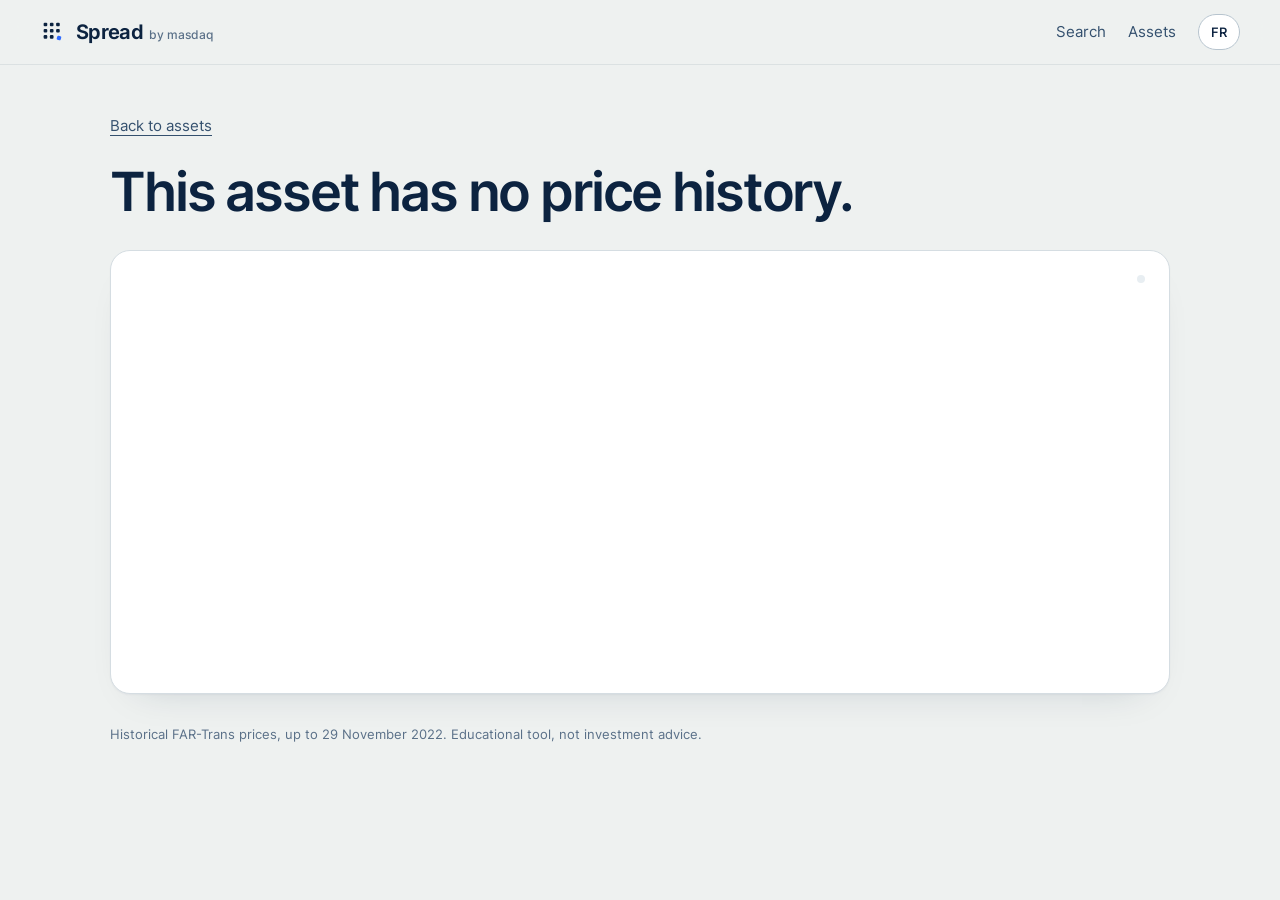
==== commit 28bcd4a1: "chore(web): update logo and page tweaks" ====
--- a/web/asset.html
+++ b/web/asset.html
@@ -10,7 +10,7 @@
 <body>
 <header class="top">
   <a class="brand" href="index.html">
-    <svg viewBox="0 0 26 26" aria-hidden="true"><rect x="2" y="15" width="5" height="9" rx="1" fill="#2B6CB0"/><rect x="10.5" y="9" width="5" height="15" rx="1" fill="#7FB069"/><rect x="19" y="3" width="5" height="21" rx="1" fill="#E07A3F"/></svg>
+    <svg aria-hidden="true" xmlns="http://www.w3.org/2000/svg" viewBox="0 0 100 100"><g fill="currentColor"><rect x="14" y="14" width="14" height="14" rx="4"/><rect x="38" y="14" width="14" height="14" rx="4"/><rect x="62" y="14" width="14" height="14" rx="4"/><rect x="14" y="38" width="14" height="14" rx="4"/><rect x="38" y="38" width="14" height="14" rx="4"/><rect x="62" y="38" width="14" height="14" rx="4"/><rect x="14" y="62" width="14" height="14" rx="4"/><rect x="38" y="62" width="14" height="14" rx="4"/></g><rect x="65" y="65" width="16" height="16" rx="4.6" fill="#2f6bff" transform="rotate(18 73 73)"/></svg>
     <span data-brand></span>
   </a>
   <nav class="nav-links">
--- a/web/styles.css
+++ b/web/styles.css
@@ -91,33 +91,50 @@
 .cta { display: flex; gap: 12px; flex-wrap: wrap; }
 .disclaimer { margin: 0; font-size: 13px; color: var(--muted); }
 
-.graph-card { margin: 0; background: var(--surface); border-radius: 28px; padding: 22px 24px 20px; border: 1px solid var(--line);
-  box-shadow: 0 40px 80px -48px rgba(12, 35, 64, .45); }
-.graph svg { width: 100%; height: auto; display: block; }
-.g-label { font: 12px var(--sans); fill: var(--muted); }
-.g-lane { font-size: 15px; font-weight: 600; }
-.g-count { font-size: 12px; fill: var(--ink-2); }
-.g-shade { fill: var(--ink); opacity: .045; transition: x .45s cubic-bezier(.2, .8, .2, 1), width .45s cubic-bezier(.2, .8, .2, 1); }
-.g-ceiling { stroke: var(--ink); stroke-width: 2; stroke-dasharray: 5 5; transition: x1 .45s cubic-bezier(.2, .8, .2, 1), x2 .45s cubic-bezier(.2, .8, .2, 1), opacity .3s; }
-.g-client { fill: var(--ink); }
-.g-edge { fill: none; stroke: var(--ink); stroke-width: 1.1; opacity: .26; transition: opacity .35s, stroke .35s; }
-.g-edge.out { stroke: var(--neutral); opacity: .12; }
-.g-dot { transition: opacity .35s; }
-.g-dot.out { opacity: .16; }
-/* One load sequence: clients appear, links draw, the catalogue stacks into its risk classes. */
-.graph:not(.ready) .g-client, .graph:not(.ready) .g-dot { opacity: 0; }
-.graph:not(.ready) .g-edge { stroke-dashoffset: 1; }
-.graph .g-edge { stroke-dasharray: 1; }
-.graph.ready .g-client { animation: pop .4s var(--delay) backwards cubic-bezier(.2, .8, .2, 1); transform-box: fill-box; transform-origin: center; }
-.graph.ready .g-edge { animation: draw 1.1s calc(.3s + var(--delay)) backwards cubic-bezier(.4, 0, .2, 1); }
-.graph.ready .g-dot { animation: settle .5s var(--delay) backwards cubic-bezier(.2, .8, .2, 1); transform-box: fill-box; transform-origin: center; }
-@keyframes pop { from { opacity: 0; transform: scale(.2); } }
-@keyframes draw { from { stroke-dashoffset: 1; } to { stroke-dashoffset: 0; } }
-@keyframes settle { from { opacity: 0; transform: translateY(-26px); } }
-.ceiling-control { display: grid; grid-template-columns: auto minmax(0, 1fr); gap: 16px; align-items: center; margin-top: 10px; }
-.ceiling-control label { font: 600 15px var(--figures); }
-.ceiling-control input { width: 100%; accent-color: var(--ink); height: 44px; }
-.graph-card figcaption { font-size: 13px; line-height: 1.5; color: var(--muted); margin-top: 4px; }
+.pick-card { margin: 0; background: var(--surface); border-radius: 28px; padding: 22px 26px 20px; border: 1px solid var(--line);
+  box-shadow: 0 40px 80px -48px rgba(12, 35, 64, .45); min-height: 470px; display: grid; grid-template-rows: auto 1fr auto; gap: 14px; }
+.pick-head { display: flex; align-items: center; justify-content: space-between; gap: 12px; flex-wrap: wrap; }
+.pick-live { margin: 0; display: inline-flex; align-items: center; gap: 8px; font: 600 12px var(--sans); letter-spacing: .06em;
+  text-transform: uppercase; color: var(--muted); }
+.pick-dot { width: 8px; height: 8px; border-radius: 50%; background: var(--up); box-shadow: 0 0 0 0 rgba(31, 122, 111, .5); animation: live 2s infinite; }
+@keyframes live { 70% { box-shadow: 0 0 0 8px rgba(31, 122, 111, 0); } 100% { box-shadow: 0 0 0 0 rgba(31, 122, 111, 0); } }
+.pick-tabs { display: inline-flex; gap: 4px; padding: 4px; border-radius: 999px; background: var(--ground); }
+.pick-tab { position: relative; overflow: hidden; font: 550 13px var(--sans); color: var(--ink-2); background: none; border: 0;
+  border-radius: 999px; padding: 7px 13px; min-height: 32px; cursor: pointer; }
+.pick-tab[aria-selected="true"] { background: var(--surface); color: var(--ink); box-shadow: 0 1px 3px rgba(12, 35, 64, .14); }
+.pick-tab[aria-selected="true"]::after { content: ""; position: absolute; left: 12px; right: 12px; bottom: 3px; height: 2px; border-radius: 2px;
+  background: var(--r1); transform-origin: left; transform: scaleX(0); opacity: 0; }
+.pick-card.rotating .pick-tab[aria-selected="true"]::after { opacity: 1; animation: tab-progress var(--rotate, 7s) linear forwards; }
+.pick-card.rotating:hover .pick-tab[aria-selected="true"]::after { animation-play-state: paused; }
+@keyframes tab-progress { to { transform: scaleX(1); } }
+
+.pick-body { min-width: 0; }
+.pick-card:not(.ready) .pick-body { border-radius: 16px; background: linear-gradient(90deg, var(--ground) 0%, #F7F9F9 50%, var(--ground) 100%);
+  background-size: 200% 100%; animation: shimmer 1.4s infinite linear; }
+@keyframes shimmer { to { background-position: -200% 0; } }
+.pick-view { display: grid; gap: 22px; align-content: start; animation: pick-in .3s cubic-bezier(.2, .8, .2, 1); }
+@keyframes pick-in { from { opacity: 0; transform: translateY(8px); } }
+.pick-step { display: grid; gap: 6px; }
+.pick-label { margin: 0; font-size: 14px; color: var(--muted); }
+.pick-held { margin: 0; font: 550 17px/1.35 var(--display); letter-spacing: -.01em; }
+.pick-sub { margin: 0; display: inline-flex; align-items: center; gap: 7px; font-size: 14px; color: var(--ink-2); }
+.pick-sub::before { content: ""; width: 9px; height: 9px; border-radius: 50%; background: var(--c, var(--neutral)); flex: none; }
+.pick-sub[data-risk="1"] { --c: var(--r1); } .pick-sub[data-risk="2"] { --c: var(--r2); } .pick-sub[data-risk="3"] { --c: var(--r3); }
+.pick-sub[data-risk="4"] { --c: var(--r4); } .pick-sub[data-risk="5"] { --c: var(--r5); } .pick-sub[data-risk="6"] { --c: var(--r6); }
+.pick-sub[data-risk="7"] { --c: var(--r7); }
+.pick-top { display: grid; gap: 6px; text-decoration: none; padding: 16px 18px; border-radius: 16px; border: 1.5px solid var(--r1);
+  background: color-mix(in srgb, var(--r1) 6%, var(--surface)); transition: background .2s, transform .2s; }
+.pick-top:hover { background: color-mix(in srgb, var(--r1) 11%, var(--surface)); transform: translateY(-1px); }
+.pick-top-name { font: 600 21px/1.2 var(--display); letter-spacing: -.02em; color: var(--ink); }
+.pick-result { display: grid; gap: 4px; }
+.pick-big { margin: 0; font-size: 17px; line-height: 1.3; color: var(--ink); }
+.pick-big b { font-size: 40px; font-weight: 650; letter-spacing: -.04em; color: var(--up); line-height: 1; }
+.pick-expert { margin: 0; font-size: 12.5px; color: var(--muted); }
+.pick-actions { display: flex; flex-wrap: wrap; align-items: center; gap: 8px 18px; }
+.pick-link { background: none; border: 0; padding: 8px 0; min-height: 44px; font: 550 15px var(--sans); color: var(--ink); cursor: pointer;
+  text-decoration: underline; text-underline-offset: 3px; text-decoration-color: var(--line-strong); }
+.pick-link:hover { text-decoration-color: var(--ink); }
+.pick-card figcaption { font-size: 12px; line-height: 1.5; color: var(--muted); }
 
 /* ---------- Hero stage: a night scene where the spread of possible paths fans out ---------- */
 .hero-stage {
@@ -146,23 +163,28 @@
 .hero-stage .btn.ghost:hover { border-color: var(--ground); }
 
 /* Headline word by word, from blur to sharp; the rest of the copy rises after it. */
-.hero h1 .word { display: inline-block; animation: word-in 1.1s calc(.15s + var(--i) * .09s) both cubic-bezier(.2, .8, .2, 1); }
+.hero h1 .word { display: inline-block; animation: word-in .6s calc(var(--i) * .04s) both cubic-bezier(.2, .8, .2, 1); }
 @keyframes word-in { from { opacity: 0; transform: translateY(.4em); filter: blur(14px); } }
-.hero-copy > :not(h1) { animation: rise .9s both cubic-bezier(.2, .8, .2, 1); }
-.hero-copy > .sub { animation-delay: .65s; }
-.hero-copy > .cta { animation-delay: .8s; }
-.hero-copy > .disclaimer { animation-delay: .95s; }
+.hero-copy > :not(h1) { animation: rise .5s both cubic-bezier(.2, .8, .2, 1); }
+.hero-copy > .sub { animation-delay: .2s; }
+.hero-copy > .cta { animation-delay: .28s; }
+.hero-copy > .disclaimer { animation-delay: .36s; }
 @keyframes rise { from { opacity: 0; transform: translateY(18px); } }
 
-/* The graph card floats up in perspective, then drifts gently against the pointer. */
-.hero-stage .graph-card {
+/* The hero card floats up in perspective, then drifts gently against the pointer. */
+.hero-stage .pick-card {
   color: var(--ink); border-color: rgba(255, 255, 255, .5);
   transform: translate(var(--tx, 0px), var(--ty, 0px));  /* 2D only: a 3D transform at rest blurs the card's text */
   transition: transform .6s cubic-bezier(.2, .8, .2, 1);
   box-shadow: 0 60px 120px -50px rgba(0, 0, 0, .8), 0 0 90px -30px rgba(91, 155, 230, .55);
-  animation: card-in 1.4s .45s backwards cubic-bezier(.2, .8, .2, 1);
+  animation: card-in .7s .1s backwards cubic-bezier(.2, .8, .2, 1);
 }
 @keyframes card-in { from { opacity: 0; transform: perspective(1400px) rotateX(18deg) translateY(80px) scale(.94); } }
+/* The card is a light surface inside the night stage: its buttons keep the day colours. */
+.hero-stage .pick-card .btn.primary { background: var(--ink); color: var(--ground); border-color: var(--ink); }
+.hero-stage .pick-card .btn.primary:hover { background: #163459; border-color: #163459; }
+.hero-stage .pick-card .btn.ghost { color: var(--ink); border-color: var(--line-strong); backdrop-filter: none; }
+.hero-stage .pick-card .btn.ghost:hover { border-color: var(--ink); }
 
 /* Top bar at night while it sits over the stage. */
 .top { transition: background .3s, color .3s, border-color .3s; }
@@ -419,13 +441,48 @@
   .row svg.spark, .row .cat { display: none; }
   .row .risk { display: none; }
   .chart { height: 260px; }
+  .pick-card { padding: 18px 16px 16px; min-height: 0; }
+  .pick-actions .btn { flex: 1; }
 }
 @media (prefers-reduced-motion: reduce) {
   html { scroll-behavior: auto; }
-  .graph.ready .g-client, .graph.ready .g-edge, .graph.ready .g-dot { animation: none; }
-  .hero h1 .word, .hero-copy > :not(h1), .hero-stage .graph-card { animation: none; }
+  .pick-dot, .pick-view, .pick-card:not(.ready) .pick-body { animation: none; }
+  .hero h1 .word, .hero-copy > :not(h1), .hero-stage .pick-card { animation: none; }
   .hero-stage .hero-copy { transform: none; opacity: 1; }
   .js-reveal .reveal { opacity: 1; transform: none; }
   .js-reveal .bars:not(.in) .bar i::after { transform: none; }
   * { transition: none !important; }
 }
+
+/* ---------- PEA view: country exposure before / after adding an ETF ---------- */
+.pea { width: var(--page); margin: 0 auto; padding: 88px 0 40px; }
+.pea h2 { font-size: clamp(32px, 3.6vw, 50px); line-height: 1.06; letter-spacing: -.035em; max-width: 20ch; margin: 0; }
+.pea-grid { display: grid; grid-template-columns: minmax(0, 1fr) minmax(0, 1.4fr); gap: 20px; align-items: start; }
+.pea .card { background: var(--surface); border: 1px solid var(--line); }
+.pea-controls { display: grid; gap: 18px; }
+.pea-field { display: grid; gap: 8px; font-size: 14px; color: var(--ink-2); }
+.pea-field select { font: 15px var(--sans); color: var(--ink); background: var(--ground); border: 1px solid var(--line-strong); border-radius: 10px; padding: 10px 12px; min-width: 0; }
+.pea-field input[type="range"] { accent-color: var(--ink); width: 100%; }
+.pea-add { display: grid; grid-template-columns: minmax(0, 1fr) auto; gap: 8px; }
+.pea-held { display: grid; gap: 8px; }
+.pea-row { display: grid; grid-template-columns: minmax(0, 1fr) 10ch auto; gap: 10px; align-items: center; font-size: 14px; }
+.pea-row input { font: 15px var(--figures); color: var(--ink); border: 1px solid var(--line-strong); background: var(--ground); border-radius: 10px; padding: 8px 10px; width: 100%; }
+.pea-row .remove { background: none; border: 0; color: var(--muted); cursor: pointer; font-size: 20px; min-width: 36px; min-height: 36px; border-radius: 999px; }
+.pea-row .remove:hover { color: var(--ink); background: #E8EEF2; }
+.pea-legend { display: flex; gap: 18px; margin: 0 0 16px; font-size: 14px; color: var(--ink-2); }
+.pea-legend span::before { content: ""; display: inline-block; width: 10px; height: 10px; border-radius: 3px; margin-right: 8px; }
+.pea-legend .before::before { background: var(--neutral); } .pea-legend .after::before { background: var(--r1); }
+.pea-bars { display: grid; gap: 12px; }
+.pea-country { display: grid; grid-template-columns: 130px minmax(0, 1fr) 110px; gap: 14px; align-items: center; font-size: 15px; }
+.pea-pair { display: grid; gap: 4px; }
+.pea-bar { display: block; height: 9px; border-radius: 5px; background: #E6EBEE; overflow: hidden; }
+.pea-bar i { display: block; height: 100%; border-radius: 5px; }
+.pea-bar.before i { background: var(--neutral); } .pea-bar.after i { background: var(--r1); }
+.pea-val { text-align: right; color: var(--ink-2); font-size: 14px; }
+.pea-facts { margin-top: 18px; font-size: 15px; color: var(--ink-2); display: grid; gap: 2px; }
+.pea-facts p { margin: 0; }
+.pea-note { margin: 16px 0 0; font-size: 13px; color: var(--muted); }
+@media (max-width: 960px) {
+  .pea-grid { grid-template-columns: 1fr; }
+  .pea-country { grid-template-columns: 100px minmax(0, 1fr) 90px; }
+}
